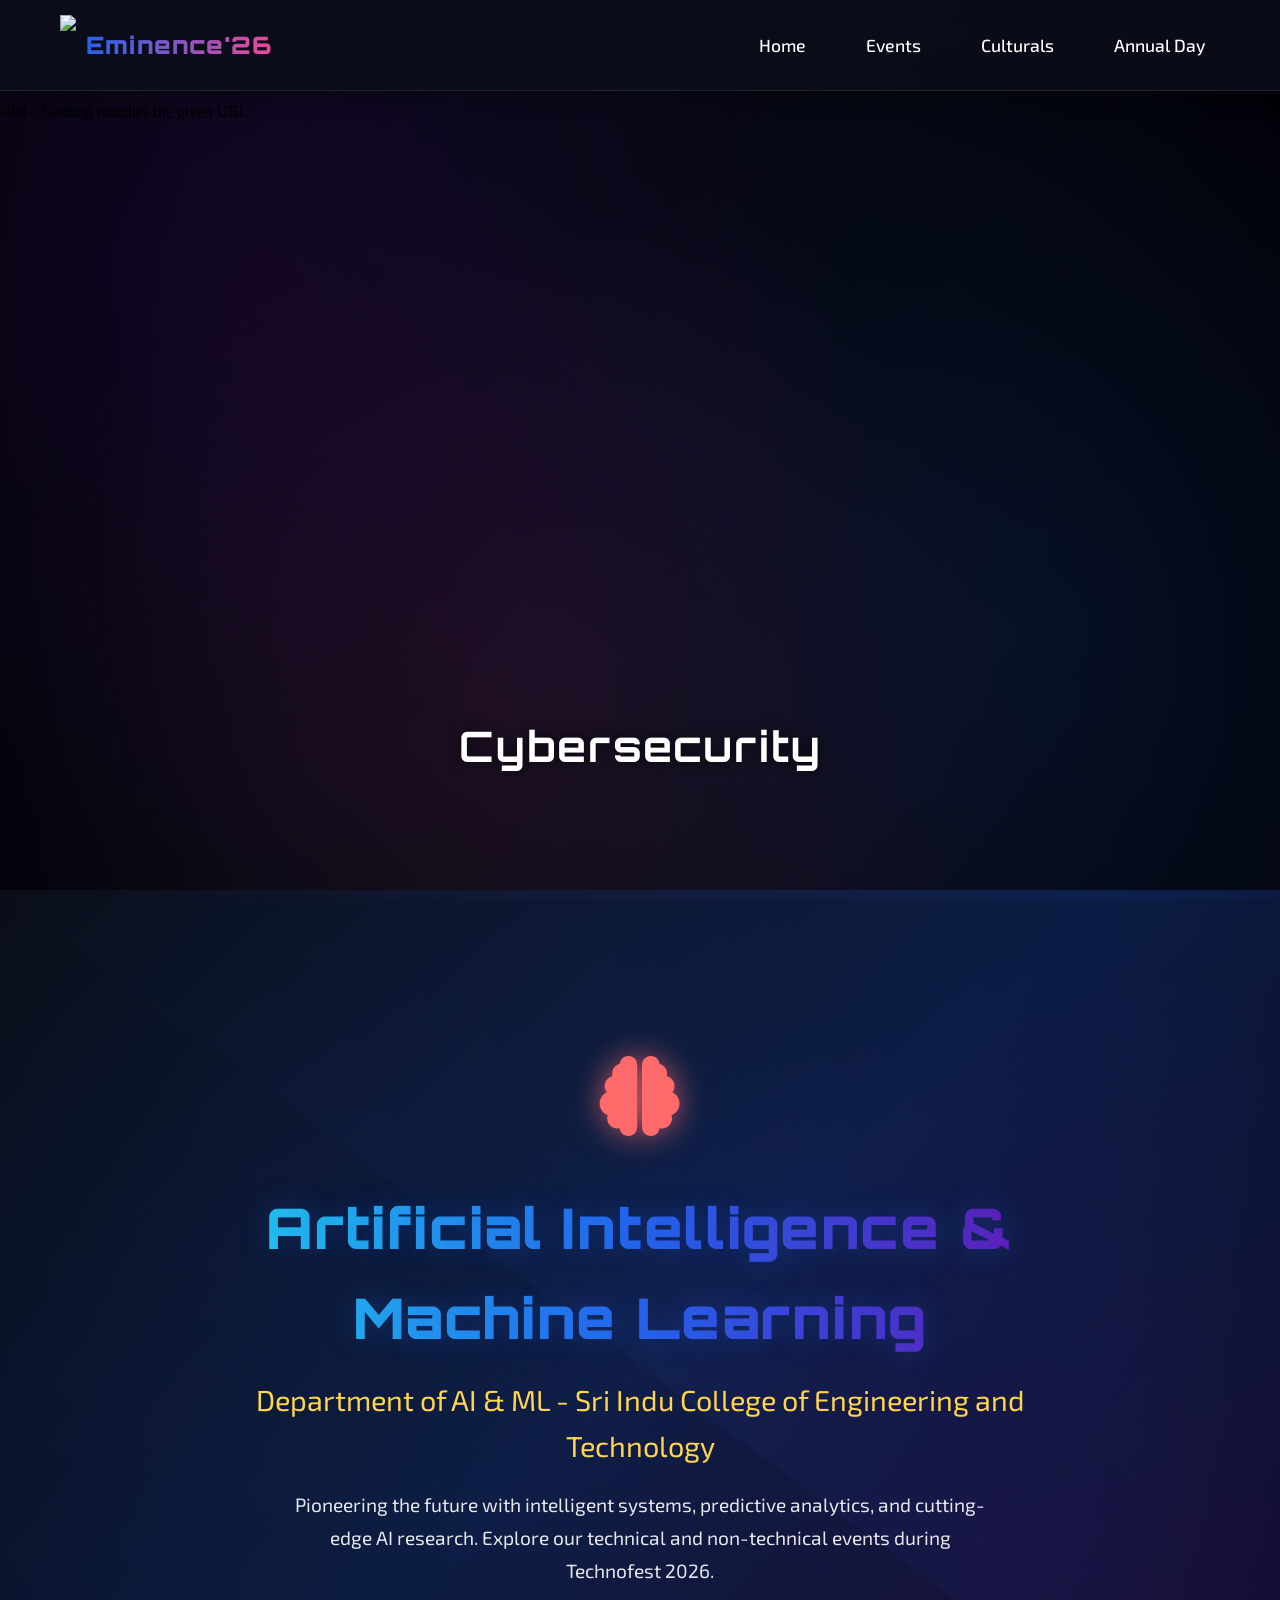
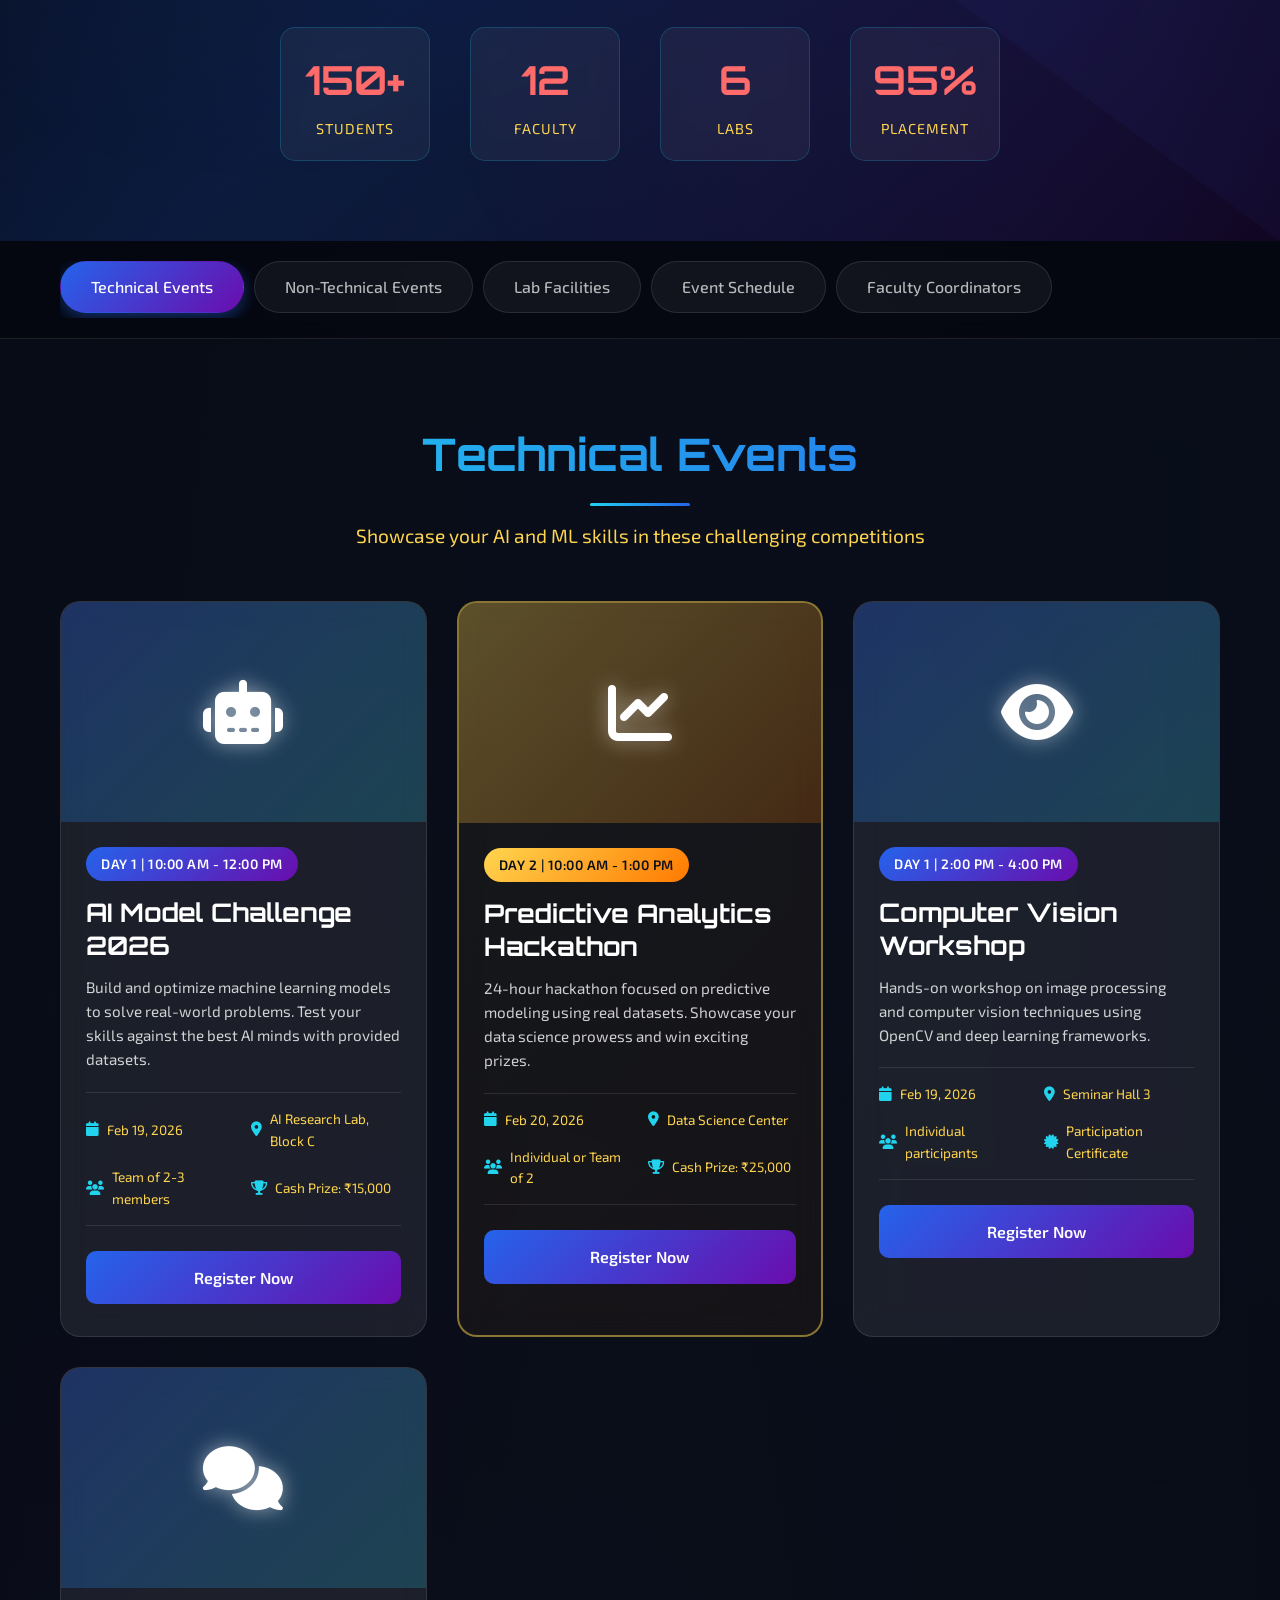
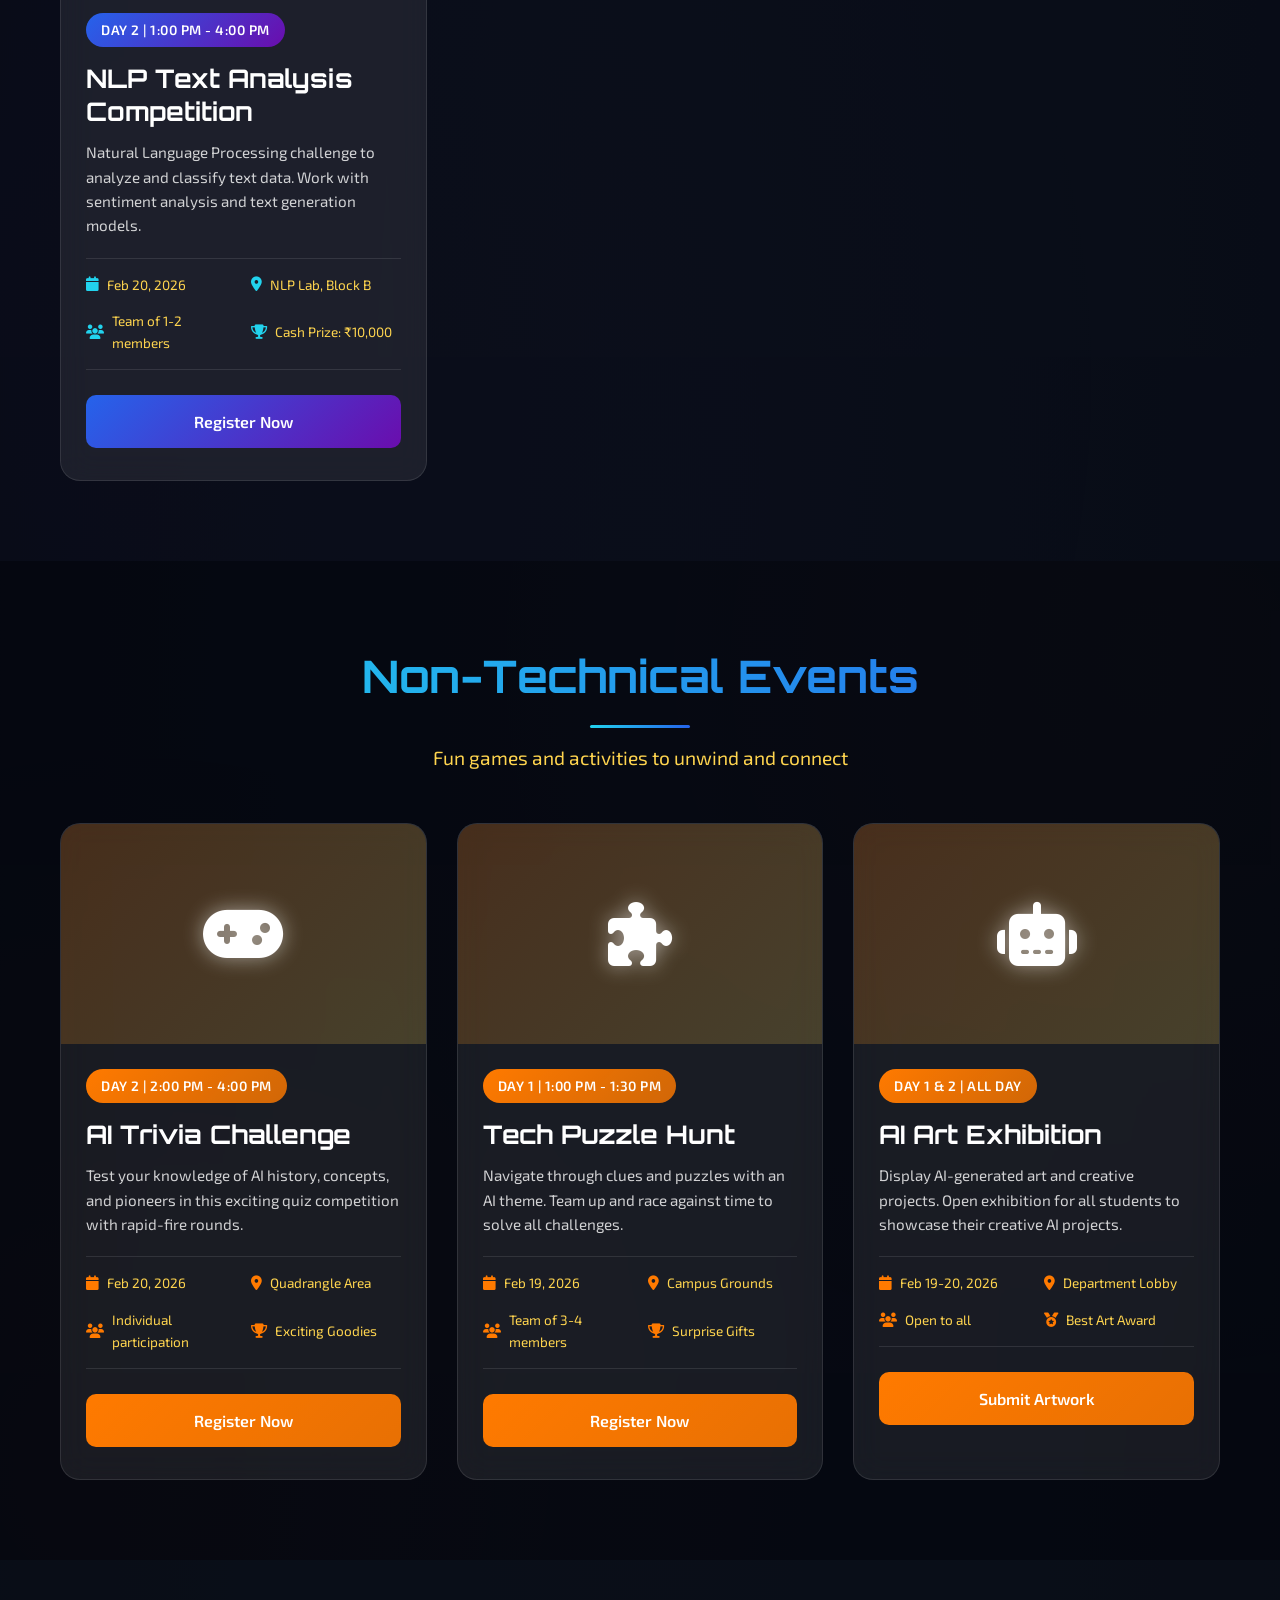
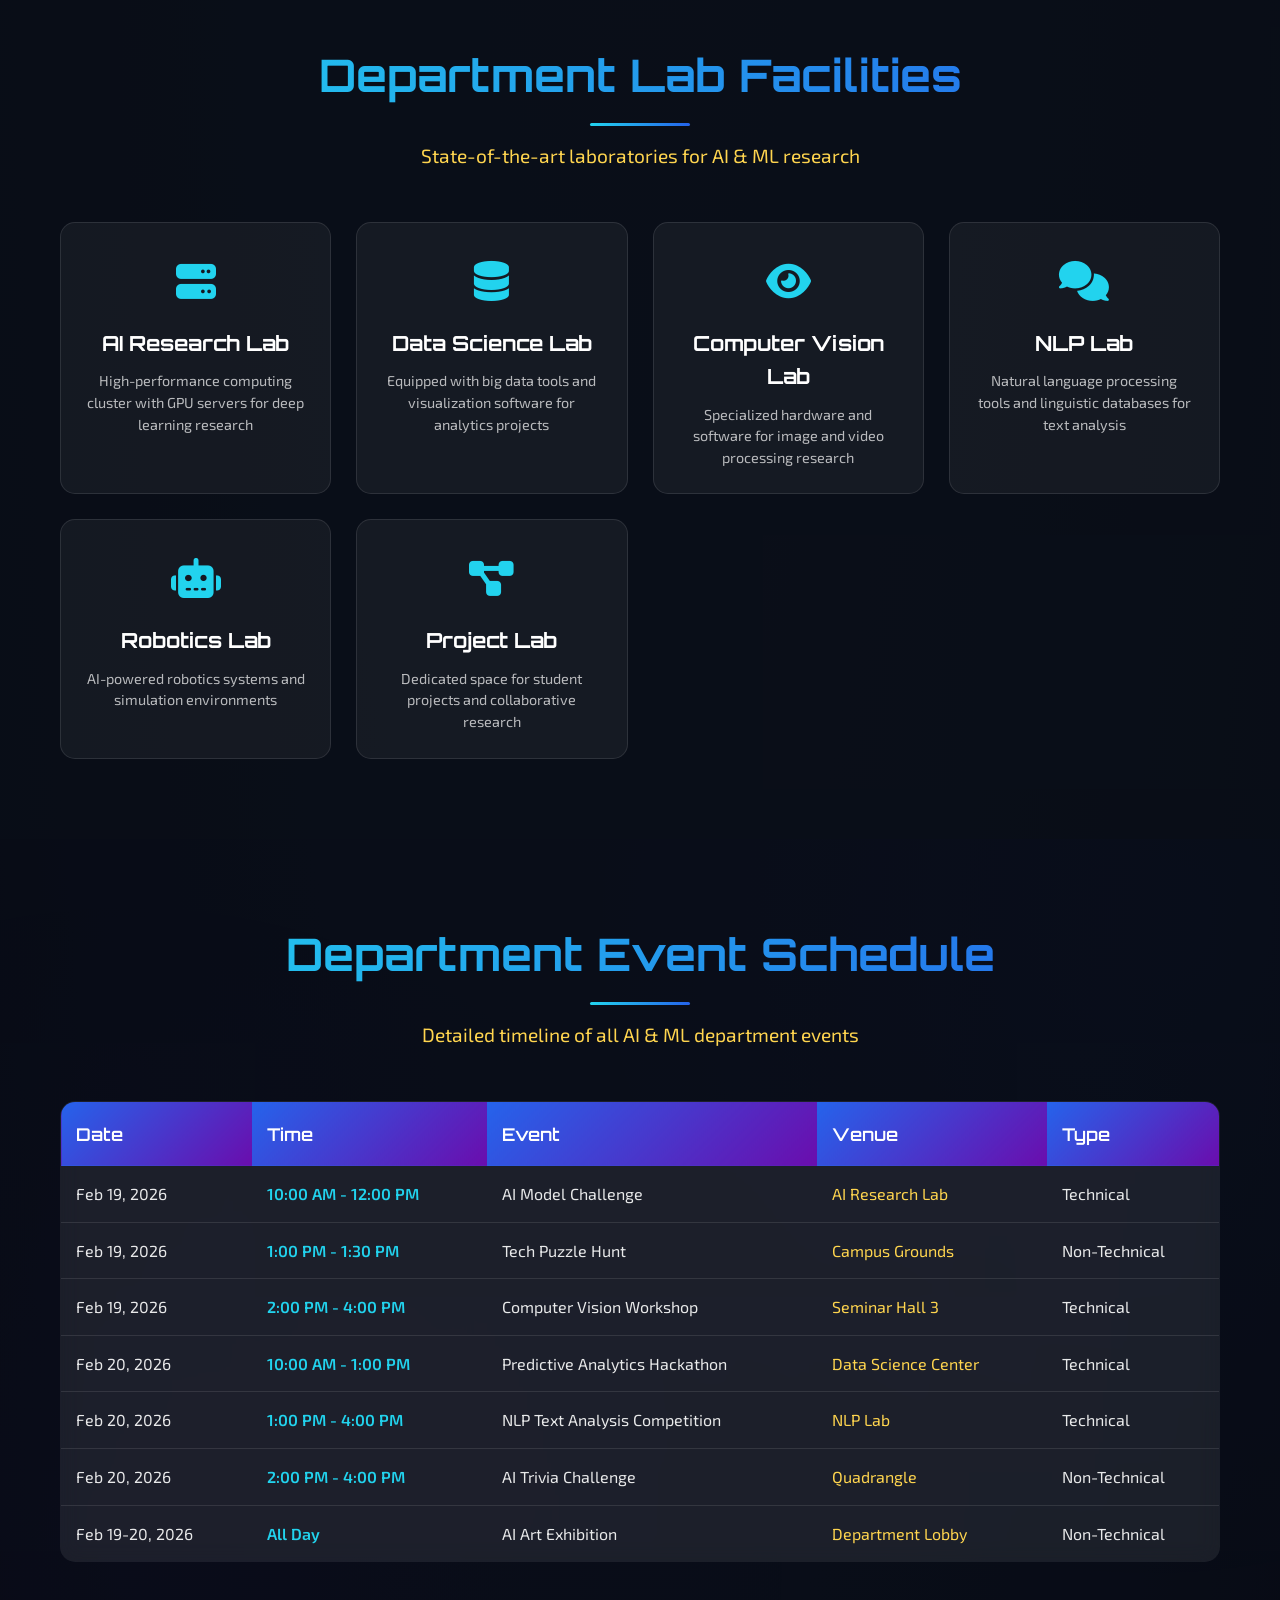
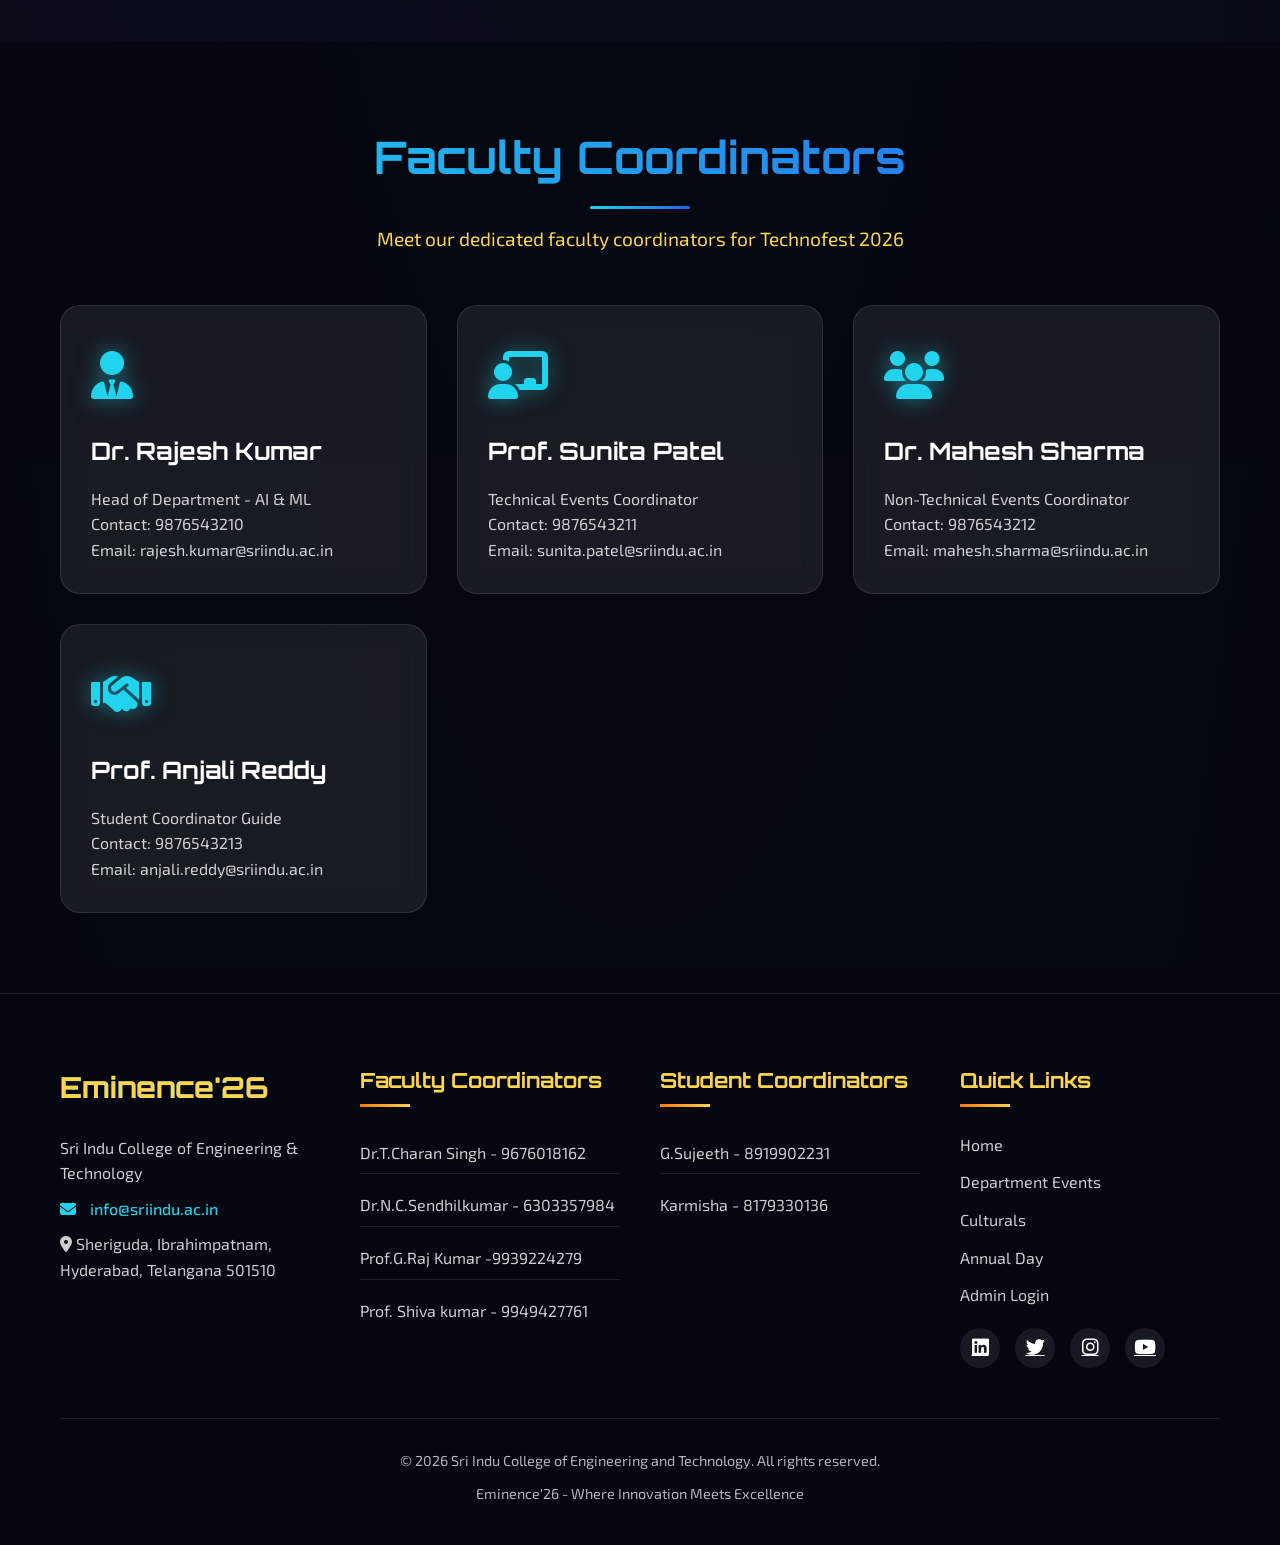
==== aiml.html @ a2dc5753 "Add files via upload" ====
<!DOCTYPE html>
<html lang="en" class="aiml">
<head>
    <meta charset="UTF-8">
    <meta name="viewport" content="width=device-width, initial-scale=1.0">
    <title>AI & ML Department - Sri Indu Technofest</title>
    <link rel="stylesheet" href="css/style.css">
    <link rel="stylesheet" href="css/mobile.css" media="screen and (max-width: 768px)">
     <link rel="stylesheet" href="css/department.css">
    <link href="https://fonts.googleapis.com/css2?family=Orbitron:wght@400;700;900&family=Exo+2:wght@300;400;600&family=Montserrat:wght@300;400;500&display=swap" rel="stylesheet">
    
    <link rel="stylesheet" href="https://cdnjs.cloudflare.com/ajax/libs/font-awesome/6.4.0/css/all.min.css">
      <style>
        /* HERO VIDEO SECTION */
        .hero-video {
            position: relative;
            height: 90vh;
            overflow: hidden;
        }

        .hero-video iframe {
            position: absolute;
            top: 50%;
            left: 50%;
            width: 177.77vh; /* 16:9 ratio */
            height: 100vh;
            transform: translate(-50%, -50%);
            pointer-events: none;
        }

        /* Bottom Cybersecurity Text */
        .hero-text-bottom {
            position: absolute;
            bottom: 30px;
            left: 50%;
            transform: translateX(-50%);
            color: white;
            font-family: 'Orbitron', sans-serif;
            font-size: 42px;
            font-weight: 700;
            letter-spacing: 2px;
            text-shadow: 0 0 15px rgba(0,0,0,0.8);
        }

        /* =========================
   MOBILE HERO VIDEO FIX
   ========================= */
@media screen and (max-width: 768px) {

    .hero-video {
        height: 65vh; /* shorter height for phones */
    }

    .hero-video iframe {
        width: 100vw;
        height: 56.25vw; /* 16:9 ratio */
        min-height: 100%;
        min-width: 177.77vh; /* ensures full coverage */
    }

    /* Bottom Cybersecurity Text */
    .hero-text-bottom {
        font-size: 24px;
        bottom: 20px;
        letter-spacing: 1px;
        text-align: center;
        width: 100%;
        padding: 0 10px;
    }
}

    </style>
</head>

<body>

<!-- NAVBAR -->
<nav class="navbar">
    <div class="nav-container">
        <div class="nav-logo">
            <img src="assets/EMINENCE_JPG.png" height="60">
            <span class="logo-text">Eminence'26</span>
        </div>

        <div class="nav-menu">
            <a href="index.html" class="nav-link">Home</a>
            <a href="index.html#departments" class="nav-link">Events</a>
            <a href="culturals.html" class="nav-link">Culturals</a>
            <a href="annualday.html" class="nav-link">Annual Day</a>
        </div>
    </div>
</nav>

<!-- 🔥 HERO VIDEO -->
<section class="hero-video">
    <iframe
        src="assets/(AIML) intro.mp4"
        frameborder="0"
        allow="autoplay; fullscreen"
        allowfullscreen>
    </iframe>

    <!-- Bottom Text -->
    <div class="hero-text-bottom">Cybersecurity</div>
</section>

    <!-- Department Header -->
    <section class="dept-header">
        <div class="container">
            <div class="dept-header-content">
                <div class="dept-header-icon">
                    <i class="fas fa-brain"></i>
                </div>
                <h1 class="dept-header-title">Artificial Intelligence & Machine Learning</h1>
                <h2 class="dept-header-subtitle">Department of AI & ML - Sri Indu College of Engineering and Technology</h2>
                <p class="dept-header-desc">Pioneering the future with intelligent systems, predictive analytics, and cutting-edge AI research. Explore our technical and non-technical events during Technofest 2026.</p>
                
                <div class="dept-stats">
                    <div class="dept-stat">
                        <div class="dept-stat-number">150+</div>
                        <div class="dept-stat-label">Students</div>
                    </div>
                    <div class="dept-stat">
                        <div class="dept-stat-number">12</div>
                        <div class="dept-stat-label">Faculty</div>
                    </div>
                    <div class="dept-stat">
                        <div class="dept-stat-number">6</div>
                        <div class="dept-stat-label">Labs</div>
                    </div>
                    <div class="dept-stat">
                        <div class="dept-stat-number">95%</div>
                        <div class="dept-stat-label">Placement</div>
                    </div>
                </div>
            </div>
        </div>
    </section>

    <!-- Department Navigation -->
    <section class="dept-nav">
        <div class="dept-nav-container">
            <div class="dept-tabs">
                <a href="#technical" class="dept-tab active">Technical Events</a>
                <a href="#non-technical" class="dept-tab">Non-Technical Events</a>
                <a href="#facilities" class="dept-tab">Lab Facilities</a>
                <a href="#schedule" class="dept-tab">Event Schedule</a>
                <a href="#faculty" class="dept-tab">Faculty Coordinators</a>
            </div>
        </div>
    </section>

    <!-- Technical Events -->
    <section id="technical" class="events-section">
        <div class="container">
            <h2 class="section-title">Technical Events</h2>
            <p class="section-subtitle">Showcase your AI and ML skills in these challenging competitions</p>
            
            <div class="events-grid">
                <!-- Event 1 -->
                <div class="event-card technical">
                    <div class="event-image">
                        <i class="fas fa-robot"></i>
                    </div>
                    <div class="event-content">
                        <div class="event-day">Day 1 | 10:00 AM - 12:00 PM</div>
                        <h3 class="event-title">AI Model Challenge 2026</h3>
                        <p class="event-desc">Build and optimize machine learning models to solve real-world problems. Test your skills against the best AI minds with provided datasets.</p>
                        <div class="event-details">
                            <p><i class="fas fa-calendar"></i> Feb 19, 2026</p>
                            <p><i class="fas fa-map-marker-alt"></i> AI Research Lab, Block C</p>
                            <p><i class="fas fa-users"></i> Team of 2-3 members</p>
                            <p><i class="fas fa-trophy"></i> Cash Prize: ₹15,000</p>
                        </div>
                        <a href="https://forms.google.com" target="_blank" class="event-register-btn">Register Now</a>
                    </div>
                </div>
                
                <!-- Event 2 -->
                <div class="event-card technical highlight">
                    <div class="event-image">
                        <i class="fas fa-chart-line"></i>
                    </div>
                    <div class="event-content">
                        <div class="event-day">Day 2 | 10:00 AM - 1:00 PM</div>
                        <h3 class="event-title">Predictive Analytics Hackathon</h3>
                        <p class="event-desc">24-hour hackathon focused on predictive modeling using real datasets. Showcase your data science prowess and win exciting prizes.</p>
                        <div class="event-details">
                            <p><i class="fas fa-calendar"></i> Feb 20, 2026</p>
                            <p><i class="fas fa-map-marker-alt"></i> Data Science Center</p>
                            <p><i class="fas fa-users"></i> Individual or Team of 2</p>
                            <p><i class="fas fa-trophy"></i> Cash Prize: ₹25,000</p>
                        </div>
                        <a href="https://forms.google.com" target="_blank" class="event-register-btn">Register Now</a>
                    </div>
                </div>
                
                <!-- Event 3 -->
                <div class="event-card technical">
                    <div class="event-image">
                        <i class="fas fa-eye"></i>
                    </div>
                    <div class="event-content">
                        <div class="event-day">Day 1 | 2:00 PM - 4:00 PM</div>
                        <h3 class="event-title">Computer Vision Workshop</h3>
                        <p class="event-desc">Hands-on workshop on image processing and computer vision techniques using OpenCV and deep learning frameworks.</p>
                        <div class="event-details">
                            <p><i class="fas fa-calendar"></i> Feb 19, 2026</p>
                            <p><i class="fas fa-map-marker-alt"></i> Seminar Hall 3</p>
                            <p><i class="fas fa-users"></i> Individual participants</p>
                            <p><i class="fas fa-certificate"></i> Participation Certificate</p>
                        </div>
                        <a href="https://forms.google.com" target="_blank" class="event-register-btn">Register Now</a>
                    </div>
                </div>
                
                <!-- Event 4 -->
                <div class="event-card technical">
                    <div class="event-image">
                        <i class="fas fa-comments"></i>
                    </div>
                    <div class="event-content">
                        <div class="event-day">Day 2 | 1:00 PM - 4:00 PM</div>
                        <h3 class="event-title">NLP Text Analysis Competition</h3>
                        <p class="event-desc">Natural Language Processing challenge to analyze and classify text data. Work with sentiment analysis and text generation models.</p>
                        <div class="event-details">
                            <p><i class="fas fa-calendar"></i> Feb 20, 2026</p>
                            <p><i class="fas fa-map-marker-alt"></i> NLP Lab, Block B</p>
                            <p><i class="fas fa-users"></i> Team of 1-2 members</p>
                            <p><i class="fas fa-trophy"></i> Cash Prize: ₹10,000</p>
                        </div>
                        <a href="https://forms.google.com" target="_blank" class="event-register-btn">Register Now</a>
                    </div>
                </div>
            </div>
        </div>
    </section>

    <!-- Non-Technical Events -->
    <section id="non-technical" class="events-section non-tech">
        <div class="container">
            <h2 class="section-title">Non-Technical Events</h2>
            <p class="section-subtitle">Fun games and activities to unwind and connect</p>
            
            <div class="events-grid">
                <!-- Event 1 -->
                <div class="event-card non-tech">
                    <div class="event-image">
                        <i class="fas fa-gamepad"></i>
                    </div>
                    <div class="event-content">
                        <div class="event-day">Day 2 | 2:00 PM - 4:00 PM</div>
                        <h3 class="event-title">AI Trivia Challenge</h3>
                        <p class="event-desc">Test your knowledge of AI history, concepts, and pioneers in this exciting quiz competition with rapid-fire rounds.</p>
                        <div class="event-details">
                            <p><i class="fas fa-calendar"></i> Feb 20, 2026</p>
                            <p><i class="fas fa-map-marker-alt"></i> Quadrangle Area</p>
                            <p><i class="fas fa-users"></i> Individual participation</p>
                            <p><i class="fas fa-trophy"></i> Exciting Goodies</p>
                        </div>
                        <a href="https://forms.google.com" target="_blank" class="event-register-btn">Register Now</a>
                    </div>
                </div>
                
                <!-- Event 2 -->
                <div class="event-card non-tech">
                    <div class="event-image">
                        <i class="fas fa-puzzle-piece"></i>
                    </div>
                    <div class="event-content">
                        <div class="event-day">Day 1 | 1:00 PM - 1:30 PM</div>
                        <h3 class="event-title">Tech Puzzle Hunt</h3>
                        <p class="event-desc">Navigate through clues and puzzles with an AI theme. Team up and race against time to solve all challenges.</p>
                        <div class="event-details">
                            <p><i class="fas fa-calendar"></i> Feb 19, 2026</p>
                            <p><i class="fas fa-map-marker-alt"></i> Campus Grounds</p>
                            <p><i class="fas fa-users"></i> Team of 3-4 members</p>
                            <p><i class="fas fa-trophy"></i> Surprise Gifts</p>
                        </div>
                        <a href="https://forms.google.com" target="_blank" class="event-register-btn">Register Now</a>
                    </div>
                </div>
                
                <!-- Event 3 -->
                <div class="event-card non-tech">
                    <div class="event-image">
                        <i class="fas fa-robot"></i>
                    </div>
                    <div class="event-content">
                        <div class="event-day">Day 1 & 2 | All Day</div>
                        <h3 class="event-title">AI Art Exhibition</h3>
                        <p class="event-desc">Display AI-generated art and creative projects. Open exhibition for all students to showcase their creative AI projects.</p>
                        <div class="event-details">
                            <p><i class="fas fa-calendar"></i> Feb 19-20, 2026</p>
                            <p><i class="fas fa-map-marker-alt"></i> Department Lobby</p>
                            <p><i class="fas fa-users"></i> Open to all</p>
                            <p><i class="fas fa-medal"></i> Best Art Award</p>
                        </div>
                        <a href="https://forms.google.com" target="_blank" class="event-register-btn">Submit Artwork</a>
                    </div>
                </div>
            </div>
        </div>
    </section>

    <!-- Lab Facilities -->
    <section id="facilities" class="lab-facilities">
        <div class="container">
            <h2 class="section-title">Department Lab Facilities</h2>
            <p class="section-subtitle">State-of-the-art laboratories for AI & ML research</p>
            
            <div class="lab-grid">
                <div class="lab-card">
                    <div class="lab-icon">
                        <i class="fas fa-server"></i>
                    </div>
                    <h3 class="lab-name">AI Research Lab</h3>
                    <p class="lab-desc">High-performance computing cluster with GPU servers for deep learning research</p>
                </div>
                
                <div class="lab-card">
                    <div class="lab-icon">
                        <i class="fas fa-database"></i>
                    </div>
                    <h3 class="lab-name">Data Science Lab</h3>
                    <p class="lab-desc">Equipped with big data tools and visualization software for analytics projects</p>
                </div>
                
                <div class="lab-card">
                    <div class="lab-icon">
                        <i class="fas fa-eye"></i>
                    </div>
                    <h3 class="lab-name">Computer Vision Lab</h3>
                    <p class="lab-desc">Specialized hardware and software for image and video processing research</p>
                </div>
                
                <div class="lab-card">
                    <div class="lab-icon">
                        <i class="fas fa-comments"></i>
                    </div>
                    <h3 class="lab-name">NLP Lab</h3>
                    <p class="lab-desc">Natural language processing tools and linguistic databases for text analysis</p>
                </div>
                
                <div class="lab-card">
                    <div class="lab-icon">
                        <i class="fas fa-robot"></i>
                    </div>
                    <h3 class="lab-name">Robotics Lab</h3>
                    <p class="lab-desc">AI-powered robotics systems and simulation environments</p>
                </div>
                
                <div class="lab-card">
                    <div class="lab-icon">
                        <i class="fas fa-project-diagram"></i>
                    </div>
                    <h3 class="lab-name">Project Lab</h3>
                    <p class="lab-desc">Dedicated space for student projects and collaborative research</p>
                </div>
            </div>
        </div>
    </section>

    <!-- Event Schedule -->
    <section id="schedule" class="events-section">
        <div class="container">
            <h2 class="section-title">Department Event Schedule</h2>
            <p class="section-subtitle">Detailed timeline of all AI & ML department events</p>
            
            <div class="table-container">
                <table class="schedule-table">
                    <thead>
                        <tr>
                            <th>Date</th>
                            <th>Time</th>
                            <th>Event</th>
                            <th>Venue</th>
                            <th>Type</th>
                        </tr>
                    </thead>
                    <tbody>
                        <tr>
                            <td>Feb 19, 2026</td>
                            <td class="time">10:00 AM - 12:00 PM</td>
                            <td>AI Model Challenge</td>
                            <td class="venue">AI Research Lab</td>
                            <td>Technical</td>
                        </tr>
                        <tr>
                            <td>Feb 19, 2026</td>
                            <td class="time">1:00 PM - 1:30 PM</td>
                            <td>Tech Puzzle Hunt</td>
                            <td class="venue">Campus Grounds</td>
                            <td>Non-Technical</td>
                        </tr>
                        <tr>
                            <td>Feb 19, 2026</td>
                            <td class="time">2:00 PM - 4:00 PM</td>
                            <td>Computer Vision Workshop</td>
                            <td class="venue">Seminar Hall 3</td>
                            <td>Technical</td>
                        </tr>
                        <tr>
                            <td>Feb 20, 2026</td>
                            <td class="time">10:00 AM - 1:00 PM</td>
                            <td>Predictive Analytics Hackathon</td>
                            <td class="venue">Data Science Center</td>
                            <td>Technical</td>
                        </tr>
                        <tr>
                            <td>Feb 20, 2026</td>
                            <td class="time">1:00 PM - 4:00 PM</td>
                            <td>NLP Text Analysis Competition</td>
                            <td class="venue">NLP Lab</td>
                            <td>Technical</td>
                        </tr>
                        <tr>
                            <td>Feb 20, 2026</td>
                            <td class="time">2:00 PM - 4:00 PM</td>
                            <td>AI Trivia Challenge</td>
                            <td class="venue">Quadrangle</td>
                            <td>Non-Technical</td>
                        </tr>
                        <tr>
                            <td>Feb 19-20, 2026</td>
                            <td class="time">All Day</td>
                            <td>AI Art Exhibition</td>
                            <td class="venue">Department Lobby</td>
                            <td>Non-Technical</td>
                        </tr>
                    </tbody>
                </table>
            </div>
        </div>
    </section>

    <!-- Faculty Coordinators -->
    <section id="faculty" class="dept-features">
        <div class="container">
            <h2 class="section-title">Faculty Coordinators</h2>
            <p class="section-subtitle">Meet our dedicated faculty coordinators for Technofest 2026</p>
            
            <div class="features-grid">
                <div class="feature-card">
                    <div class="feature-icon">
                        <i class="fas fa-user-tie"></i>
                    </div>
                    <h3 class="feature-title">Dr. Rajesh Kumar</h3>
                    <p class="feature-desc">Head of Department - AI & ML<br>Contact: 9876543210<br>Email: rajesh.kumar@sriindu.ac.in</p>
                </div>
                
                <div class="feature-card">
                    <div class="feature-icon">
                        <i class="fas fa-chalkboard-teacher"></i>
                    </div>
                    <h3 class="feature-title">Prof. Sunita Patel</h3>
                    <p class="feature-desc">Technical Events Coordinator<br>Contact: 9876543211<br>Email: sunita.patel@sriindu.ac.in</p>
                </div>
                
                <div class="feature-card">
                    <div class="feature-icon">
                        <i class="fas fa-users"></i>
                    </div>
                    <h3 class="feature-title">Dr. Mahesh Sharma</h3>
                    <p class="feature-desc">Non-Technical Events Coordinator<br>Contact: 9876543212<br>Email: mahesh.sharma@sriindu.ac.in</p>
                </div>
                
                <div class="feature-card">
                    <div class="feature-icon">
                        <i class="fas fa-handshake"></i>
                    </div>
                    <h3 class="feature-title">Prof. Anjali Reddy</h3>
                    <p class="feature-desc">Student Coordinator Guide<br>Contact: 9876543213<br>Email: anjali.reddy@sriindu.ac.in</p>
                </div>
            </div>
        </div>
    </section>

    <!-- Footer -->
    <footer class="footer">
        <div class="container">
            <div class="footer-content">
                <div class="footer-col">
                    <h3 class="footer-title">Eminence'26</h3>
                    <p>Sri Indu College of Engineering & Technology</p>
                    <p class="footer-email"><i class="fas fa-envelope"></i> info@sriindu.ac.in</p>
                    <p><i class="fas fa-map-marker-alt"></i> Sheriguda, Ibrahimpatnam, Hyderabad, Telangana 501510</p>
                </div>
                
                <div class="footer-col">
                    <h4 class="footer-subtitle">Faculty Coordinators</h4>
                    <ul class="coordinator-list">
                        <li>Dr.T.Charan Singh - 9676018162</li>
                        <li>Dr.N.C.Sendhilkumar - 6303357984</li>
                        <li>Prof.G.Raj Kumar -9939224279 </li>
                        <li>Prof. Shiva kumar - 9949427761</li>
                    </ul>
                </div>
                
                <div class="footer-col">
                    <h4 class="footer-subtitle">Student Coordinators</h4>
                    <ul class="coordinator-list">
                        <li>G.Sujeeth - 8919902231</li>
                        <li>Karmisha - 8179330136</li>
                    </ul>
                </div>
                
                <div class="footer-col">
                    <h4 class="footer-subtitle">Quick Links</h4>
                    <ul class="footer-links">
                        <li><a href="index.html">Home</a></li>
                        <li><a href="#departments">Department Events</a></li>
                        <li><a href="culturals.html">Culturals</a></li>
                        <li><a href="annualday.html">Annual Day</a></li>
                        <li><a href="admin-login.html">Admin Login</a></li>
                    </ul>
                    
                    <div class="social-icons">
                        <a href="https://www.linkedin.com/company/sri-indu-institutions/?viewAsMember=true"><i class="fab fa-linkedin"></i></a>
                        <a href="#"><i class="fab fa-twitter"></i></a>
                        <a href="https://www.instagram.com/eminence.2k26?igsh=MW1rbGNrcDA5bW05eQ%3D%3D&utm_source=qr"><i class="fab fa-instagram"></i></a>
                        <a href="https://youtube.com/@sriinduinstitutions?si=jQshjGACWVUh2b1R"><i class="fab fa-youtube"></i></a>
                    </div>
                </div>
            </div>
            
            <div class="footer-bottom">
                <p>&copy; 2026 Sri Indu College of Engineering and Technology. All rights reserved.</p>
                <p>Eminence'26 - Where Innovation Meets Excellence</p>
            </div>
        </div>
    </footer>

    <script>
        // Mobile navigation toggle
        document.addEventListener('DOMContentLoaded', function() {
            const hamburger = document.querySelector('.nav-hamburger');
            const navMenu = document.querySelector('.nav-menu');
            
            hamburger.addEventListener('click', function() {
                hamburger.classList.toggle('active');
                navMenu.classList.toggle('active');
            });
            
            // Close menu when clicking on a link
            const navLinks = document.querySelectorAll('.nav-link');
            navLinks.forEach(link => {
                link.addEventListener('click', () => {
                    hamburger.classList.remove('active');
                    navMenu.classList.remove('active');
                });
            });
            
            // Tab navigation for department pages
            const tabs = document.querySelectorAll('.dept-tab');
            const sections = document.querySelectorAll('section[id]');
            
            tabs.forEach(tab => {
                tab.addEventListener('click', function(e) {
                    e.preventDefault();
                    
                    // Remove active class from all tabs
                    tabs.forEach(t => t.classList.remove('active'));
                    
                    // Add active class to clicked tab
                    this.classList.add('active');
                    
                    // Scroll to section
                    const targetId = this.getAttribute('href');
                    const targetSection = document.querySelector(targetId);
                    
                    if (targetSection) {
                        window.scrollTo({
                            top: targetSection.offsetTop - 100,
                            behavior: 'smooth'
                        });
                    }
                });
            });
            
            // Highlight active tab on scroll
            window.addEventListener('scroll', function() {
                let current = '';
                
                sections.forEach(section => {
                    const sectionTop = section.offsetTop;
                    const sectionHeight = section.clientHeight;
                    
                    if (pageYOffset >= (sectionTop - 150)) {
                        current = section.getAttribute('id');
                    }
                });
                
                tabs.forEach(tab => {
                    tab.classList.remove('active');
                    if (tab.getAttribute('href') === `#${current}`) {
                        tab.classList.add('active');
                    }
                });
            });
        });
    </script>
    <!-- Firebase SDK -->
<script src="https://www.gstatic.com/firebasejs/9.0.0/firebase-app-compat.js"></script>
<script src="https://www.gstatic.com/firebasejs/9.0.0/firebase-auth-compat.js"></script>
<script src="https://www.gstatic.com/firebasejs/9.0.0/firebase-database-compat.js"></script>

<!-- Project JS Files -->
<script src="js/firebase-config.js"></script>
<script src="js/auth.js"></script>
<script src="js/role-check.js"></script>
<script src="js/events.js"></script>
<script src="js/admin.js"></script>
<script src="js/logout.js"></script>
</body>
</html>
---- css/style.css ----
/* style.css - Desktop Styles */
/* Futuristic Technofest Website - Main Stylesheet */

/* CSS Reset and Base Styles */
* {
    margin: 0;
    padding: 0;
    box-sizing: border-box;
}

:root {
    --deep-purple: #6a0dad;
    --electric-blue: #2563eb;
    --neon-pink: #ec4899;
    --cyan: #22d3ee;
    --dark-bg: #0b0f1a;
    --accent-orange: #ff7a00;
    --soft-yellow: #ffd54f;
    --white: #ffffff;
    --glass-bg: rgba(255, 255, 255, 0.08);
    --glass-border: rgba(255, 255, 255, 0.1);
}

body {
    font-family: 'Exo 2', 'Montserrat', sans-serif;
    background-color: var(--dark-bg);
    color: var(--white);
    line-height: 1.6;
    overflow-x: hidden;
    background: radial-gradient(ellipse at center, #0b0f1a 0%, #050811 70%, #020308 100%);
    min-height: 100vh;
}

.container {
    max-width: 1200px;
    margin: 0 auto;
    padding: 0 20px;
}

/* Futuristic Animated Background */
body::before {
    content: '';
    position: fixed;
    top: 0;
    left: 0;
    width: 100%;
    height: 100%;
    background: 
        radial-gradient(circle at 20% 30%, rgba(106, 13, 173, 0.15) 0%, transparent 50%),
        radial-gradient(circle at 80% 70%, rgba(37, 99, 235, 0.1) 0%, transparent 50%),
        radial-gradient(circle at 40% 80%, rgba(236, 72, 153, 0.1) 0%, transparent 50%);
    z-index: -2;
    animation: pulseBackground 20s infinite alternate;
}

@keyframes pulseBackground {
    0% {
        background: 
            radial-gradient(circle at 20% 30%, rgba(106, 13, 173, 0.15) 0%, transparent 50%),
            radial-gradient(circle at 80% 70%, rgba(37, 99, 235, 0.1) 0%, transparent 50%),
            radial-gradient(circle at 40% 80%, rgba(236, 72, 153, 0.1) 0%, transparent 50%);
    }
    100% {
        background: 
            radial-gradient(circle at 30% 20%, rgba(106, 13, 173, 0.2) 0%, transparent 50%),
            radial-gradient(circle at 70% 80%, rgba(37, 99, 235, 0.15) 0%, transparent 50%),
            radial-gradient(circle at 60% 40%, rgba(236, 72, 153, 0.15) 0%, transparent 50%);
    }
}

/* Glassmorphism Navbar */
.navbar {
    position: fixed;
    top: 0;
    width: 100%;
    background: rgba(11, 15, 26, 0.85);
    backdrop-filter: blur(15px);
    -webkit-backdrop-filter: blur(15px);
    border-bottom: 1px solid var(--glass-border);
    z-index: 1000;
    padding: 15px 0;
    box-shadow: 0 5px 20px rgba(0, 0, 0, 0.3);
}

.nav-container {
    max-width: 1200px;
    margin: 0 auto;
    padding: 0 20px;
    display: flex;
    justify-content: space-between;
    align-items: center;
}

.nav-logo {
    display: flex;
    align-items: center;
    gap: 10px;
}

.logo-icon {
    width: 40px;
    height: 40px;
    filter: drop-shadow(0 0 5px var(--electric-blue));
    animation: glowPulse 3s infinite alternate;
}

@keyframes glowPulse {
    0% {
        filter: drop-shadow(0 0 5px var(--electric-blue));
    }
    100% {
        filter: drop-shadow(0 0 10px var(--neon-pink)) drop-shadow(0 0 20px var(--electric-blue));
    }
}

.logo-text {
    font-family: 'Orbitron', sans-serif;
    font-weight: 900;
    font-size: 1.5rem;
    background: linear-gradient(to right, var(--electric-blue), var(--neon-pink));
    -webkit-background-clip: text;
    background-clip: text;
    color: transparent;
    letter-spacing: 1px;
}

.nav-menu {
    display: flex;
    gap: 30px;
}

.nav-link {
    color: var(--white);
    text-decoration: none;
    font-weight: 500;
    font-size: 1.1rem;
    padding: 8px 15px;
    border-radius: 20px;
    transition: all 0.3s ease;
    position: relative;
}

.nav-link:hover {
    color: var(--cyan);
    background: var(--glass-bg);
}

.nav-link.active {
    background: linear-gradient(135deg, var(--electric-blue), var(--deep-purple));
    color: white;
    box-shadow: 0 5px 15px rgba(37, 99, 235, 0.4);
}

.nav-hamburger {
    display: none;
    flex-direction: column;
    cursor: pointer;
    gap: 5px;
}

.nav-hamburger span {
    width: 25px;
    height: 3px;
    background: var(--white);
    border-radius: 2px;
    transition: all 0.3s ease;
}

/* Hero Section */
.hero {
    height: 100vh;
    display: flex;
    flex-direction: column;
    justify-content: center;
    align-items: center;
    text-align: center;
    padding-top: 80px;
    position: relative;
    overflow: hidden;
}

.hero-background {
    position: absolute;
    top: 0;
    left: 0;
    width: 100%;
    height: 100%;
    background: 
        radial-gradient(circle at 30% 30%, rgba(106, 13, 173, 0.2) 0%, transparent 50%),
        radial-gradient(circle at 70% 70%, rgba(37, 99, 235, 0.15) 0%, transparent 50%);
    z-index: -1;
    animation: float 20s infinite ease-in-out;
}

@keyframes float {
    0%, 100% {
        transform: translate(0, 0);
    }
    50% {
        transform: translate(20px, 20px);
    }
}

.college-logo {
    font-size: 4rem;
    color: var(--soft-yellow);
    margin-bottom: 20px;
    animation: spin 20s linear infinite;
}

@keyframes spin {
    0% {
        transform: rotate(0deg);
    }
    100% {
        transform: rotate(360deg);
    }
}

.hero-title {
    font-family: 'Orbitron', sans-serif;
    font-size: 5rem;
    font-weight: 900;
    margin-bottom: 10px;
    background: linear-gradient(to right, var(--electric-blue), var(--neon-pink), var(--cyan));
    -webkit-background-clip: text;
    background-clip: text;
    color: transparent;
    letter-spacing: 2px;
    text-shadow: 0 0 30px rgba(37, 99, 235, 0.5);
    animation: titleGlow 3s infinite alternate;
}

@keyframes titleGlow {
    0% {
        text-shadow: 0 0 30px rgba(37, 99, 235, 0.5);
    }
    100% {
        text-shadow: 0 0 40px rgba(236, 72, 153, 0.7), 0 0 60px rgba(37, 99, 235, 0.5);
    }
}

.hero-subtitle {
    font-size: 1.8rem;
    font-weight: 400;
    margin-bottom: 10px;
    color: var(--soft-yellow);
}

.hero-tagline {
    font-size: 1.3rem;
    color: var(--cyan);
    margin-bottom: 40px;
    max-width: 600px;
    padding: 0 20px;
}

.explore-btn {
    display: inline-block;
    padding: 15px 40px;
    background: linear-gradient(135deg, var(--electric-blue), var(--deep-purple));
    color: white;
    text-decoration: none;
    font-weight: 600;
    font-size: 1.2rem;
    border-radius: 30px;
    box-shadow: 0 10px 20px rgba(37, 99, 235, 0.3);
    transition: all 0.3s ease;
    position: relative;
    overflow: hidden;
    z-index: 1;
}

.explore-btn::before {
    content: '';
    position: absolute;
    top: 0;
    left: -100%;
    width: 100%;
    height: 100%;
    background: linear-gradient(135deg, var(--neon-pink), var(--accent-orange));
    transition: left 0.5s ease;
    z-index: -1;
}

.explore-btn:hover::before {
    left: 0;
}

.explore-btn:hover {
    transform: translateY(-5px);
    box-shadow: 0 15px 30px rgba(236, 72, 153, 0.4);
}

.scroll-indicator {
    position: absolute;
    bottom: 30px;
    left: 50%;
    transform: translateX(-50%);
    color: var(--cyan);
    font-size: 1.5rem;
    animation: bounce 2s infinite;
}

@keyframes bounce {
    0%, 20%, 50%, 80%, 100% {
        transform: translateY(0) translateX(-50%);
    }
    40% {
        transform: translateY(-20px) translateX(-50%);
    }
    60% {
        transform: translateY(-10px) translateX(-50%);
    }
}

/* Section Common Styles */
.section-title {
    font-family: 'Orbitron', sans-serif;
    font-size: 2.8rem;
    text-align: center;
    margin-bottom: 15px;
    background: linear-gradient(to right, var(--cyan), var(--electric-blue));
    -webkit-background-clip: text;
    background-clip: text;
    color: transparent;
    position: relative;
    padding-bottom: 15px;
}

.section-title::after {
    content: '';
    position: absolute;
    bottom: 0;
    left: 50%;
    transform: translateX(-50%);
    width: 100px;
    height: 3px;
    background: linear-gradient(to right, var(--cyan), var(--electric-blue));
    border-radius: 2px;
}

.section-subtitle {
    text-align: center;
    font-size: 1.2rem;
    color: var(--soft-yellow);
    margin-bottom: 50px;
    max-width: 800px;
    margin-left: auto;
    margin-right: auto;
}

/* About College Section */
.about-section {
    padding: 100px 0;
    background: rgba(5, 8, 17, 0.7);
    position: relative;
}

.about-section::before {
    content: '';
    position: absolute;
    top: 0;
    left: 0;
    width: 100%;
    height: 100%;
    background: url('data:image/svg+xml,<svg xmlns="http://www.w3.org/2000/svg" viewBox="0 0 100 100" preserveAspectRatio="none"><path d="M0,0 L100,0 L100,100 Z" fill="%230b0f1a" opacity="0.1"/></svg>');
    background-size: cover;
    z-index: -1;
}

.about-content {
    display: flex;
    gap: 50px;
    align-items: center;
}

.about-image {
    flex: 1;
}

.image-placeholder {
    width: 100%;
    height: 400px;
    background: linear-gradient(135deg, rgba(106, 13, 173, 0.2), rgba(37, 99, 235, 0.2));
    border-radius: 20px;
    display: flex;
    justify-content: center;
    align-items: center;
    font-size: 8rem;
    color: var(--cyan);
    box-shadow: 0 15px 35px rgba(0, 0, 0, 0.2);
    border: 1px solid var(--glass-border);
}

.about-text {
    flex: 1;
}

.about-text p {
    margin-bottom: 20px;
    font-size: 1.1rem;
    line-height: 1.8;
    color: rgba(255, 255, 255, 0.9);
}

.stats {
    display: flex;
    justify-content: space-between;
    margin-top: 40px;
    flex-wrap: wrap;
    gap: 20px;
}

.stat-item {
    text-align: center;
    background: var(--glass-bg);
    padding: 20px 15px;
    border-radius: 15px;
    border: 1px solid var(--glass-border);
    backdrop-filter: blur(10px);
    flex: 1;
    min-width: 150px;
    transition: transform 0.3s ease;
}

.stat-item:hover {
    transform: translateY(-10px);
    border-color: var(--cyan);
}

.stat-item h3 {
    font-size: 2.5rem;
    color: var(--accent-orange);
    margin-bottom: 5px;
    font-family: 'Orbitron', sans-serif;
}

.stat-item p {
    font-size: 0.9rem;
    margin: 0;
    color: var(--soft-yellow);
}

/* Departments Section */
.departments-section {
    padding: 100px 0;
    position: relative;
}

.departments-section::before {
    content: '';
    position: absolute;
    top: 0;
    left: 0;
    width: 100%;
    height: 100%;
    background: radial-gradient(ellipse at center, rgba(37, 99, 235, 0.05) 0%, transparent 70%);
    z-index: -1;
}

.departments-grid {
    display: grid;
    grid-template-columns: repeat(auto-fill, minmax(280px, 1fr));
    gap: 30px;
    margin-top: 40px;
}

.dept-card {
    background: var(--glass-bg);
    backdrop-filter: blur(15px);
    border-radius: 20px;
    padding: 30px 25px;
    text-align: center;
    border: 1px solid var(--glass-border);
    transition: all 0.4s ease;
    position: relative;
    overflow: hidden;
    z-index: 1;
}

.dept-card::before {
    content: '';
    position: absolute;
    top: 0;
    left: 0;
    width: 100%;
    height: 100%;
    background: linear-gradient(135deg, rgba(106, 13, 173, 0.1), rgba(37, 99, 235, 0.1));
    z-index: -1;
    opacity: 0;
    transition: opacity 0.4s ease;
}

.dept-card:hover::before {
    opacity: 1;
}

.dept-card:hover {
    transform: translateY(-15px);
    border-color: var(--cyan);
    box-shadow: 0 20px 40px rgba(34, 211, 238, 0.2);
}

.dept-icon {
    font-size: 3.5rem;
    margin-bottom: 20px;
    color: var(--cyan);
    filter: drop-shadow(0 0 10px rgba(34, 211, 238, 0.5));
}

.dept-name {
    font-family: 'Orbitron', sans-serif;
    font-size: 1.8rem;
    margin-bottom: 10px;
    color: var(--white);
}

.dept-tagline {
    color: rgba(255, 255, 255, 0.8);
    font-size: 1rem;
    margin-bottom: 25px;
    min-height: 50px;
}

.dept-btn {
    display: inline-block;
    padding: 12px 30px;
    background: linear-gradient(135deg, var(--electric-blue), var(--deep-purple));
    color: white;
    text-decoration: none;
    font-weight: 600;
    border-radius: 25px;
    transition: all 0.3s ease;
    border: none;
    cursor: pointer;
    font-size: 1rem;
}

.dept-btn:hover {
    background: linear-gradient(135deg, var(--neon-pink), var(--accent-orange));
    transform: scale(1.05);
    box-shadow: 0 10px 20px rgba(236, 72, 153, 0.3);
}

/* Schedule Section */
.schedule-section {
    padding: 100px 0;
    background: rgba(11, 15, 26, 0.8);
    position: relative;
}

.schedule-timeline {
    max-width: 900px;
    margin: 50px auto 0;
    position: relative;
}

.schedule-timeline::before {
    content: '';
    position: absolute;
    top: 0;
    left: 50%;
    transform: translateX(-50%);
    width: 4px;
    height: 100%;
    background: linear-gradient(to bottom, var(--electric-blue), var(--neon-pink));
    border-radius: 2px;
}

.timeline-item {
    display: flex;
    justify-content: center;
    align-items: center;
    margin-bottom: 60px;
    position: relative;
}

.timeline-item:nth-child(odd) {
    flex-direction: row;
}

.timeline-item:nth-child(even) {
    flex-direction: row-reverse;
}

.timeline-date {
    width: 120px;
    height: 120px;
    background: linear-gradient(135deg, var(--deep-purple), var(--electric-blue));
    border-radius: 50%;
    display: flex;
    flex-direction: column;
    justify-content: center;
    align-items: center;
    color: white;
    font-weight: 700;
    font-size: 1.2rem;
    box-shadow: 0 10px 25px rgba(106, 13, 173, 0.4);
    z-index: 2;
    flex-shrink: 0;
}

.timeline-content {
    width: 45%;
    background: var(--glass-bg);
    backdrop-filter: blur(10px);
    border-radius: 20px;
    padding: 30px;
    border: 1px solid var(--glass-border);
    margin: 0 30px;
    transition: transform 0.3s ease;
}

.timeline-content:hover {
    transform: translateY(-10px);
    border-color: var(--cyan);
}

.timeline-content h3 {
    font-size: 1.5rem;
    color: var(--soft-yellow);
    margin-bottom: 15px;
    font-family: 'Orbitron', sans-serif;
}

.timeline-content p {
    color: rgba(255, 255, 255, 0.8);
    line-height: 1.7;
}

/* Footer */
.footer {
    background: rgba(5, 8, 17, 0.95);
    padding: 70px 0 30px;
    border-top: 1px solid var(--glass-border);
    position: relative;
}

.footer::before {
    content: '';
    position: absolute;
    top: 0;
    left: 0;
    width: 100%;
    height: 100%;
    background: url('data:image/svg+xml,<svg xmlns="http://www.w3.org/2000/svg" viewBox="0 0 100 100" preserveAspectRatio="none"><path d="M0,100 L50,0 L100,100 Z" fill="%230b0f1a" opacity="0.1"/></svg>');
    background-size: cover;
    z-index: -1;
}

.footer-content {
    display: grid;
    grid-template-columns: repeat(4, 1fr);
    gap: 40px;
    margin-bottom: 50px;
}

.footer-col h3, .footer-col h4 {
    margin-bottom: 25px;
    color: var(--soft-yellow);
    font-family: 'Orbitron', sans-serif;
}

.footer-title {
    font-size: 1.8rem;
    background: linear-gradient(to right, var(--cyan), var(--electric-blue));
    -webkit-background-clip: text;
    background-clip: text;
    color: transparent;
}

.footer-subtitle {
    font-size: 1.3rem;
    position: relative;
    padding-bottom: 10px;
}

.footer-subtitle::after {
    content: '';
    position: absolute;
    bottom: 0;
    left: 0;
    width: 50px;
    height: 3px;
    background: linear-gradient(to right, var(--accent-orange), var(--soft-yellow));
}

.footer-col p, .footer-col li {
    margin-bottom: 10px;
    color: rgba(255, 255, 255, 0.8);
}

.footer-email {
    color: var(--cyan) !important;
    font-weight: 500;
}

.footer-email i {
    margin-right: 10px;
}

.coordinator-list {
    list-style: none;
}

.coordinator-list li {
    padding: 8px 0;
    border-bottom: 1px solid rgba(255, 255, 255, 0.1);
}

.coordinator-list li:last-child {
    border-bottom: none;
}

.footer-links {
    list-style: none;
}

.footer-links li {
    margin-bottom: 12px;
}

.footer-links a {
    color: rgba(255, 255, 255, 0.8);
    text-decoration: none;
    transition: color 0.3s ease;
}

.footer-links a:hover {
    color: var(--cyan);
    padding-left: 5px;
}

.social-icons {
    display: flex;
    gap: 15px;
    margin-top: 20px;
}

.social-icons a {
    display: inline-flex;
    justify-content: center;
    align-items: center;
    width: 40px;
    height: 40px;
    background: var(--glass-bg);
    border-radius: 50%;
    color: white;
    font-size: 1.2rem;
    transition: all 0.3s ease;
}

.social-icons a:hover {
    background: linear-gradient(135deg, var(--electric-blue), var(--deep-purple));
    transform: translateY(-5px);
}

.footer-bottom {
    text-align: center;
    padding-top: 30px;
    border-top: 1px solid rgba(255, 255, 255, 0.1);
    color: rgba(255, 255, 255, 0.7);
    font-size: 0.9rem;
}

.footer-bottom p {
    margin-bottom: 10px;
}

/* Responsive adjustments for desktop */
@media screen and (max-width: 1200px) {
    .container, .nav-container {
        padding: 0 30px;
    }
    
    .hero-title {
        font-size: 4rem;
    }
    
    .about-content {
        flex-direction: column;
    }
    
    .image-placeholder {
        height: 300px;
        margin-bottom: 30px;
    }
    
    .footer-content {
        grid-template-columns: repeat(2, 1fr);
    }
}

@media screen and (max-width: 992px) {
    .hero-title {
        font-size: 3.5rem;
    }
    
    .hero-subtitle {
        font-size: 1.5rem;
    }
    
    .departments-grid {
        grid-template-columns: repeat(auto-fill, minmax(250px, 1fr));
    }
    
    .schedule-timeline::before {
        left: 30px;
    }
    
    .timeline-item {
        flex-direction: row !important;
        justify-content: flex-start;
    }
    
    .timeline-date {
        width: 100px;
        height: 100px;
        font-size: 1rem;
        margin-right: 30px;
    }
    
    .timeline-content {
        width: calc(100% - 160px);
        margin: 0;
    }
}
/* Add to style.css or mobile.css */
.logout-admin:hover {
    transform: translateY(-3px);
    box-shadow: 0 10px 20px rgba(236, 72, 153, 0.4);
}

.admin-logout {
    transition: all 0.3s ease;
}

/* Mobile responsive for logout button */
@media screen and (max-width: 768px) {
    .admin-logout {
        padding: 15px !important;
        margin-top: 30px !important;
    }
    
    .logout-admin {
        width: 100%;
        padding: 15px !important;
        margin-bottom: 10px;
    }
}

#logo-hero {
    width: 250px;
    height: auto;
    max-width: 70vw;   /* responsive on small screens */
}
---- css/mobile.css ----
/* mobile.css - Mobile Responsive Styles */
/* Technofest Website - Mobile Optimized */

/* Mobile Navigation */
@media screen and (max-width: 768px) {
    /* Navigation adjustments */
    .nav-menu {
        position: fixed;
        top: 80px;
        left: 0;
        width: 100%;
        background: rgba(11, 15, 26, 0.95);
        backdrop-filter: blur(20px);
        flex-direction: column;
        align-items: center;
        padding: 30px 0;
        gap: 20px;
        transform: translateY(-100%);
        opacity: 0;
        visibility: hidden;
        transition: all 0.4s ease;
        border-bottom: 1px solid var(--glass-border);
        z-index: 999;
    }
    
    .nav-menu.active {
        transform: translateY(0);
        opacity: 1;
        visibility: visible;
    }
    
    .nav-link {
        width: 80%;
        text-align: center;
        padding: 15px;
        font-size: 1.2rem;
    }
    
    .nav-hamburger {
        display: flex;
        z-index: 1000;
    }
    
    .nav-hamburger.active span:nth-child(1) {
        transform: rotate(45deg) translate(6px, 6px);
    }
    
    .nav-hamburger.active span:nth-child(2) {
        opacity: 0;
    }
    
    .nav-hamburger.active span:nth-child(3) {
        transform: rotate(-45deg) translate(7px, -6px);
    }
    
    /* Hero section adjustments */
    .hero {
        padding-top: 100px;
        height: auto;
        min-height: 100vh;
        padding-bottom: 80px;
    }
    
    .college-logo {
        font-size: 3rem;
    }
    
    .hero-title {
        font-size: 2.5rem;
        line-height: 1.2;
        margin-bottom: 15px;
    }
    
    .hero-subtitle {
        font-size: 1.3rem;
        line-height: 1.4;
        padding: 0 20px;
    }
    
    .hero-tagline {
        font-size: 1.1rem;
        padding: 0 25px;
    }
    
    .explore-btn {
        padding: 12px 30px;
        font-size: 1.1rem;
    }
    
    /* Section titles */
    .section-title {
        font-size: 2.2rem;
    }
    
    .section-subtitle {
        font-size: 1.1rem;
        padding: 0 20px;
    }
    
    /* About section */
    .about-section {
        padding: 70px 0;
    }
    
    .about-content {
        flex-direction: column;
        gap: 30px;
    }
    
    .image-placeholder {
        height: 250px;
        font-size: 6rem;
    }
    
    .about-text p {
        font-size: 1rem;
        padding: 0 10px;
    }
    
    .stats {
        gap: 15px;
    }
    
    .stat-item {
        min-width: calc(50% - 15px);
        padding: 15px 10px;
    }
    
    .stat-item h3 {
        font-size: 2rem;
    }
    
    /* Departments grid */
    .departments-grid {
        grid-template-columns: 1fr;
        gap: 25px;
        padding: 0 10px;
    }
    
    .dept-card {
        padding: 25px 20px;
    }
    
    .dept-icon {
        font-size: 3rem;
    }
    
    .dept-name {
        font-size: 1.6rem;
    }
    
    /* Schedule timeline */
    .schedule-section {
        padding: 70px 0;
    }
    
    .schedule-timeline::before {
        left: 25px;
    }
    
    .timeline-item {
        flex-direction: row !important;
        margin-bottom: 40px;
        align-items: flex-start;
    }
    
    .timeline-date {
        width: 80px;
        height: 80px;
        font-size: 0.9rem;
        margin-right: 20px;
        flex-shrink: 0;
    }
    
    .timeline-content {
        width: calc(100% - 120px);
        padding: 20px;
        margin: 0;
    }
    
    .timeline-content h3 {
        font-size: 1.3rem;
    }
    
    /* Footer adjustments */
    .footer {
        padding: 50px 0 20px;
    }
    
    .footer-content {
        grid-template-columns: 1fr;
        gap: 30px;
    }
    
    .footer-col {
        padding: 0 20px;
    }
    
    .social-icons {
        justify-content: center;
    }
    
    /* Reduce animations for better performance */
    .hero-background,
    .college-logo,
    .logo-icon,
    .hero-title,
    .dept-card,
    .timeline-content,
    .stat-item {
        animation-duration: 1.5s;
    }
    
    /* Remove some heavy effects on mobile */
    .dept-card::before {
        display: none;
    }
    
    /* Ensure no horizontal scrolling */
    body, html {
        overflow-x: hidden;
        max-width: 100%;
    }
    
    .container, .nav-container {
        padding: 0 15px;
    }
    
    /* Touch-friendly buttons */
    .explore-btn, .dept-btn, .nav-link {
        min-height: 50px;
        display: flex;
        align-items: center;
        justify-content: center;
    }
    
    /* Full width cards on mobile */
    .dept-card, .timeline-content, .stat-item {
        width: 100%;
    }
}

/* Small mobile devices */
@media screen and (max-width: 480px) {
    .hero-title {
        font-size: 2rem;
    }
    
    .hero-subtitle {
        font-size: 1.1rem;
    }
    
    .section-title {
        font-size: 1.8rem;
    }
    
    .stats {
        flex-direction: column;
    }
    
    .stat-item {
        min-width: 100%;
    }
    
    .timeline-date {
        width: 70px;
        height: 70px;
        font-size: 0.8rem;
    }
    
    .timeline-content {
        width: calc(100% - 100px);
    }
    
    .footer-col {
        padding: 0 10px;
    }
}

/* Reduce motion for users who prefer it */
@media (prefers-reduced-motion: reduce) {
    * {
        animation-duration: 0.01ms !important;
        animation-iteration-count: 1 !important;
        transition-duration: 0.01ms !important;
    }
}
#logo-hero {
    width: 250px;
    height: auto;
    max-width: 70vw;   /* responsive on small screens */
}
---- css/department.css ----
/* department.css - Department Pages Common Styles */

/* Department Header */
.dept-header {
    padding: 140px 0 80px;
    background: linear-gradient(135deg, 
                rgba(11, 15, 26, 0.95) 0%, 
                rgba(37, 99, 235, 0.2) 50%, 
                rgba(106, 13, 173, 0.1) 100%);
    position: relative;
    overflow: hidden;
    margin-top: 80px;
}

.dept-header::before {
    content: '';
    position: absolute;
    top: 0;
    left: 0;
    width: 100%;
    height: 100%;
    background: 
        radial-gradient(circle at 20% 30%, rgba(37, 99, 235, 0.1) 0%, transparent 50%),
        radial-gradient(circle at 80% 70%, rgba(106, 13, 173, 0.1) 0%, transparent 50%),
        url('data:image/svg+xml,<svg xmlns="http://www.w3.org/2000/svg" viewBox="0 0 100 100" preserveAspectRatio="none"><path d="M0,0 L100,0 L100,100 Z" fill="%232563eb" opacity="0.05"/></svg>');
    background-size: cover;
    z-index: -1;
    animation: circuitFlow 20s linear infinite;
}

@keyframes circuitFlow {
    0% {
        background-position: 0 0;
    }
    100% {
        background-position: 100px 100px;
    }
}

.dept-header-content {
    max-width: 900px;
    margin: 0 auto;
    text-align: center;
    padding: 0 20px;
}

.dept-header-icon {
    font-size: 5rem;
    color: var(--cyan);
    margin-bottom: 25px;
    animation: techPulse 3s infinite alternate;
    filter: drop-shadow(0 0 15px rgba(34, 211, 238, 0.7));
}

@keyframes techPulse {
    0%, 100% {
        transform: scale(1);
        color: var(--cyan);
    }
    50% {
        transform: scale(1.1);
        color: var(--electric-blue);
        filter: drop-shadow(0 0 20px rgba(37, 99, 235, 0.8));
    }
}

.dept-header-title {
    font-family: 'Orbitron', sans-serif;
    font-size: 3.5rem;
    font-weight: 900;
    margin-bottom: 15px;
    background: linear-gradient(to right, var(--cyan), var(--electric-blue), var(--deep-purple));
    -webkit-background-clip: text;
    background-clip: text;
    color: transparent;
    letter-spacing: 1.5px;
    text-shadow: 0 0 30px rgba(37, 99, 235, 0.3);
}

.dept-header-subtitle {
    font-size: 1.8rem;
    font-weight: 400;
    margin-bottom: 20px;
    color: var(--soft-yellow);
}

.dept-header-desc {
    font-size: 1.2rem;
    color: rgba(255, 255, 255, 0.9);
    max-width: 700px;
    margin: 0 auto 30px;
    line-height: 1.7;
}

/* Department Stats */
.dept-stats {
    display: flex;
    justify-content: center;
    gap: 40px;
    margin-top: 40px;
    flex-wrap: wrap;
}

.dept-stat {
    text-align: center;
    background: rgba(255, 255, 255, 0.05);
    padding: 20px;
    border-radius: 15px;
    border: 1px solid rgba(34, 211, 238, 0.2);
    min-width: 150px;
    backdrop-filter: blur(10px);
    transition: transform 0.3s ease;
}

.dept-stat:hover {
    transform: translateY(-10px);
    border-color: var(--cyan);
    background: rgba(34, 211, 238, 0.1);
}

.dept-stat-number {
    font-family: 'Orbitron', sans-serif;
    font-size: 2.5rem;
    font-weight: 700;
    color: var(--cyan);
    margin-bottom: 5px;
}

.dept-stat-label {
    font-size: 0.9rem;
    color: var(--soft-yellow);
    text-transform: uppercase;
    letter-spacing: 1px;
}

/* Department Navigation Tabs */
.dept-nav {
    background: rgba(5, 8, 17, 0.8);
    padding: 20px 0;
    border-bottom: 1px solid rgba(255, 255, 255, 0.1);
    position: sticky;
    top: 80px;
    z-index: 100;
    backdrop-filter: blur(10px);
}

.dept-nav-container {
    max-width: 1200px;
    margin: 0 auto;
    padding: 0 20px;
}

.dept-tabs {
    display: flex;
    gap: 10px;
    overflow-x: auto;
    padding-bottom: 5px;
}

.dept-tabs::-webkit-scrollbar {
    height: 5px;
}

.dept-tabs::-webkit-scrollbar-track {
    background: rgba(255, 255, 255, 0.05);
    border-radius: 10px;
}

.dept-tabs::-webkit-scrollbar-thumb {
    background: var(--electric-blue);
    border-radius: 10px;
}

.dept-tab {
    padding: 12px 30px;
    background: rgba(255, 255, 255, 0.05);
    border: 1px solid rgba(255, 255, 255, 0.1);
    border-radius: 30px;
    color: rgba(255, 255, 255, 0.7);
    text-decoration: none;
    font-weight: 500;
    white-space: nowrap;
    transition: all 0.3s ease;
    cursor: pointer;
}

.dept-tab:hover {
    background: rgba(37, 99, 235, 0.2);
    color: var(--cyan);
    border-color: rgba(34, 211, 238, 0.3);
}

.dept-tab.active {
    background: linear-gradient(135deg, var(--electric-blue), var(--deep-purple));
    color: white;
    border-color: transparent;
    box-shadow: 0 5px 15px rgba(37, 99, 235, 0.4);
}

/* Events Section */
.events-section {
    padding: 80px 0;
    background: rgba(11, 15, 26, 0.7);
    position: relative;
}

.events-section::before {
    content: '';
    position: absolute;
    top: 0;
    left: 0;
    width: 100%;
    height: 100%;
    background: 
        radial-gradient(circle at 10% 90%, rgba(106, 13, 173, 0.05) 0%, transparent 50%),
        radial-gradient(circle at 90% 10%, rgba(37, 99, 235, 0.05) 0%, transparent 50%);
    z-index: -1;
}

.events-section.non-tech {
    background: rgba(5, 8, 17, 0.8);
}

.events-section.non-tech::before {
    background: 
        radial-gradient(circle at 10% 90%, rgba(255, 122, 0, 0.05) 0%, transparent 50%),
        radial-gradient(circle at 90% 10%, rgba(255, 215, 79, 0.05) 0%, transparent 50%);
}

.events-grid {
    display: grid;
    grid-template-columns: repeat(auto-fill, minmax(350px, 1fr));
    gap: 30px;
    margin-top: 50px;
}

/* Event Cards */
.event-card {
    background: var(--glass-bg);
    backdrop-filter: blur(15px);
    border-radius: 20px;
    overflow: hidden;
    border: 1px solid var(--glass-border);
    transition: all 0.4s ease;
    position: relative;
    z-index: 1;
}

.event-card:hover {
    transform: translateY(-15px);
    box-shadow: 0 25px 50px rgba(0, 0, 0, 0.4);
    border-color: var(--cyan);
}

.event-card.technical:hover {
    border-color: var(--electric-blue);
    box-shadow: 0 25px 50px rgba(37, 99, 235, 0.3);
}

.event-card.non-tech:hover {
    border-color: var(--accent-orange);
    box-shadow: 0 25px 50px rgba(255, 122, 0, 0.3);
}

.event-card.highlight {
    border: 2px solid rgba(255, 215, 79, 0.5);
    background: linear-gradient(135deg, rgba(255, 215, 79, 0.05), rgba(255, 122, 0, 0.05));
}

.event-card.highlight:hover {
    border-color: var(--soft-yellow);
    box-shadow: 0 25px 50px rgba(255, 215, 79, 0.3);
}

.event-image {
    height: 200px;
    background: linear-gradient(135deg, rgba(37, 99, 235, 0.2), rgba(106, 13, 173, 0.2));
    display: flex;
    justify-content: center;
    align-items: center;
    font-size: 4rem;
    position: relative;
    overflow: hidden;
}

.event-card.technical .event-image {
    background: linear-gradient(135deg, rgba(37, 99, 235, 0.3), rgba(34, 211, 238, 0.2));
}

.event-card.non-tech .event-image {
    background: linear-gradient(135deg, rgba(255, 122, 0, 0.2), rgba(255, 215, 79, 0.2));
}

.event-card.highlight .event-image {
    background: linear-gradient(135deg, rgba(255, 215, 79, 0.3), rgba(255, 122, 0, 0.2));
}

.event-image::after {
    content: '';
    position: absolute;
    top: 0;
    left: -100%;
    width: 100%;
    height: 100%;
    background: linear-gradient(90deg, transparent, rgba(255, 255, 255, 0.2), transparent);
    transition: left 0.7s ease;
}

.event-card:hover .event-image::after {
    left: 100%;
}

.event-image i {
    color: white;
    filter: drop-shadow(0 0 10px rgba(255, 255, 255, 0.5));
    z-index: 2;
}

.event-content {
    padding: 25px;
}

.event-day {
    display: inline-block;
    padding: 6px 15px;
    background: linear-gradient(135deg, var(--electric-blue), var(--deep-purple));
    color: white;
    border-radius: 20px;
    font-size: 0.85rem;
    font-weight: 600;
    margin-bottom: 15px;
    text-transform: uppercase;
    letter-spacing: 0.5px;
}

.event-card.non-tech .event-day {
    background: linear-gradient(135deg, var(--accent-orange), rgba(255, 122, 0, 0.8));
}

.event-card.highlight .event-day {
    background: linear-gradient(135deg, var(--soft-yellow), var(--accent-orange));
    color: var(--dark-bg);
}

.event-title {
    font-family: 'Orbitron', sans-serif;
    font-size: 1.6rem;
    color: var(--white);
    margin-bottom: 12px;
    line-height: 1.3;
}

.event-desc {
    color: rgba(255, 255, 255, 0.8);
    margin-bottom: 20px;
    line-height: 1.6;
    font-size: 0.95rem;
}

.event-details {
    display: flex;
    flex-wrap: wrap;
    gap: 15px;
    margin-bottom: 25px;
    padding: 15px 0;
    border-top: 1px solid rgba(255, 255, 255, 0.1);
    border-bottom: 1px solid rgba(255, 255, 255, 0.1);
}

.event-details p {
    display: flex;
    align-items: center;
    color: var(--soft-yellow);
    font-size: 0.85rem;
    flex: 1;
    min-width: 120px;
}

.event-details i {
    margin-right: 8px;
    color: var(--cyan);
    font-size: 0.9rem;
}

.event-card.non-tech .event-details i {
    color: var(--accent-orange);
}

.event-register-btn {
    display: inline-block;
    width: 100%;
    padding: 14px;
    background: linear-gradient(135deg, var(--electric-blue), var(--deep-purple));
    color: white;
    text-decoration: none;
    font-weight: 600;
    border-radius: 10px;
    text-align: center;
    transition: all 0.3s ease;
    border: none;
    cursor: pointer;
    font-size: 1rem;
    position: relative;
    overflow: hidden;
    z-index: 1;
}

.event-card.non-tech .event-register-btn {
    background: linear-gradient(135deg, var(--accent-orange), rgba(255, 122, 0, 0.9));
}

.event-register-btn::before {
    content: '';
    position: absolute;
    top: 0;
    left: -100%;
    width: 100%;
    height: 100%;
    background: linear-gradient(135deg, var(--neon-pink), var(--accent-orange));
    transition: left 0.5s ease;
    z-index: -1;
}

.event-register-btn:hover::before {
    left: 0;
}

.event-register-btn:hover {
    transform: translateY(-3px);
    box-shadow: 0 10px 20px rgba(236, 72, 153, 0.3);
}

/* Department Features */
.dept-features {
    padding: 80px 0;
    background: rgba(5, 8, 17, 0.9);
    position: relative;
}

.features-grid {
    display: grid;
    grid-template-columns: repeat(auto-fit, minmax(300px, 1fr));
    gap: 30px;
    margin-top: 50px;
}

.feature-card {
    background: var(--glass-bg);
    backdrop-filter: blur(15px);
    border-radius: 20px;
    padding: 30px;
    border: 1px solid var(--glass-border);
    transition: all 0.3s ease;
    position: relative;
    overflow: hidden;
    z-index: 1;
}

.feature-card::before {
    content: '';
    position: absolute;
    top: 0;
    left: 0;
    width: 100%;
    height: 100%;
    background: linear-gradient(135deg, rgba(37, 99, 235, 0.1), rgba(106, 13, 173, 0.1));
    z-index: -1;
    opacity: 0;
    transition: opacity 0.4s ease;
}

.feature-card:hover::before {
    opacity: 1;
}

.feature-card:hover {
    transform: translateY(-10px);
    border-color: var(--cyan);
    box-shadow: 0 20px 40px rgba(34, 211, 238, 0.2);
}

.feature-icon {
    font-size: 3rem;
    color: var(--cyan);
    margin-bottom: 20px;
    filter: drop-shadow(0 0 10px rgba(34, 211, 238, 0.5));
}

.feature-title {
    font-family: 'Orbitron', sans-serif;
    font-size: 1.5rem;
    color: var(--white);
    margin-bottom: 15px;
}

.feature-desc {
    color: rgba(255, 255, 255, 0.8);
    line-height: 1.6;
}

/* Lab Facilities */
.lab-facilities {
    padding: 80px 0;
    background: rgba(11, 15, 26, 0.8);
    position: relative;
}

.lab-grid {
    display: grid;
    grid-template-columns: repeat(auto-fit, minmax(250px, 1fr));
    gap: 25px;
    margin-top: 50px;
}

.lab-card {
    background: rgba(255, 255, 255, 0.05);
    border-radius: 15px;
    padding: 25px;
    text-align: center;
    border: 1px solid rgba(255, 255, 255, 0.1);
    transition: all 0.3s ease;
}

.lab-card:hover {
    transform: translateY(-10px);
    border-color: var(--electric-blue);
    background: rgba(37, 99, 235, 0.1);
    box-shadow: 0 15px 30px rgba(37, 99, 235, 0.2);
}

.lab-icon {
    font-size: 2.5rem;
    color: var(--cyan);
    margin-bottom: 15px;
}

.lab-name {
    font-family: 'Orbitron', sans-serif;
    font-size: 1.3rem;
    color: var(--white);
    margin-bottom: 10px;
}

.lab-desc {
    color: rgba(255, 255, 255, 0.7);
    font-size: 0.9rem;
    line-height: 1.5;
}

/* Schedule Table */
.schedule-table {
    width: 100%;
    border-collapse: collapse;
    margin-top: 30px;
    background: var(--glass-bg);
    backdrop-filter: blur(10px);
    border-radius: 15px;
    overflow: hidden;
    border: 1px solid var(--glass-border);
}

.schedule-table th {
    background: linear-gradient(135deg, var(--electric-blue), var(--deep-purple));
    color: white;
    padding: 18px 15px;
    text-align: left;
    font-weight: 600;
    font-size: 1.1rem;
    font-family: 'Orbitron', sans-serif;
}

.schedule-table td {
    padding: 15px;
    border-bottom: 1px solid rgba(255, 255, 255, 0.1);
    color: rgba(255, 255, 255, 0.9);
}

.schedule-table tr:last-child td {
    border-bottom: none;
}

.schedule-table tr:hover {
    background: rgba(34, 211, 238, 0.05);
}

.schedule-table .time {
    color: var(--cyan);
    font-weight: 600;
    min-width: 120px;
}

.schedule-table .venue {
    color: var(--soft-yellow);
    min-width: 150px;
}

/* Responsive Design for Department Pages */
@media screen and (max-width: 1200px) {
    .dept-header-title {
        font-size: 3rem;
    }
    
    .dept-header-subtitle {
        font-size: 1.5rem;
    }
    
    .events-grid {
        grid-template-columns: repeat(auto-fill, minmax(300px, 1fr));
    }
}

@media screen and (max-width: 768px) {
    .dept-header {
        padding: 100px 0 50px;
    }
    
    .dept-header-title {
        font-size: 2.5rem;
    }
    
    .dept-header-subtitle {
        font-size: 1.3rem;
    }
    
    .dept-header-desc {
        font-size: 1.1rem;
        padding: 0 15px;
    }
    
    .dept-stats {
        gap: 20px;
    }
    
    .dept-stat {
        min-width: 120px;
        padding: 15px;
    }
    
    .dept-stat-number {
        font-size: 2rem;
    }
    
    .dept-nav {
        top: 70px;
    }
    
    .dept-tabs {
        gap: 8px;
    }
    
    .dept-tab {
        padding: 10px 20px;
        font-size: 0.9rem;
    }
    
    .events-section {
        padding: 60px 0;
    }
    
    .events-grid {
        grid-template-columns: 1fr;
        padding: 0 15px;
        gap: 25px;
    }
    
    .event-card {
        max-width: 100%;
    }
    
    .event-image {
        height: 180px;
        font-size: 3.5rem;
    }
    
    .event-title {
        font-size: 1.4rem;
    }
    
    .event-details p {
        min-width: 100%;
    }
    
    .features-grid, .lab-grid {
        grid-template-columns: 1fr;
        padding: 0 15px;
    }
    
    .schedule-table {
        display: block;
        overflow-x: auto;
        white-space: nowrap;
    }
    
    .schedule-table th,
    .schedule-table td {
        padding: 12px 10px;
        font-size: 0.9rem;
    }
}

@media screen and (max-width: 480px) {
    .dept-header-title {
        font-size: 2rem;
    }
    
    .dept-header-subtitle {
        font-size: 1.1rem;
    }
    
    .dept-header-desc {
        font-size: 1rem;
    }
    
    .dept-stats {
        flex-direction: column;
        align-items: center;
    }
    
    .dept-stat {
        width: 80%;
    }
    
    .dept-tabs {
        flex-direction: column;
        gap: 10px;
    }
    
    .dept-tab {
        width: 100%;
        text-align: center;
    }
}

/* Department Specific Color Themes */
/* AI & ML Department */
.aiml .dept-header-icon {
    color: #ff6b6b;
    filter: drop-shadow(0 0 15px rgba(255, 107, 107, 0.7));
}

.aiml .dept-stat-number {
    color: #ff6b6b;
}

/* CSE Department */
.cse .dept-header-icon {
    color: #4ecdc4;
    filter: drop-shadow(0 0 15px rgba(78, 205, 196, 0.7));
}

.cse .dept-stat-number {
    color: #4ecdc4;
}

/* ECE Department */
.ece .dept-header-icon {
    color: #ffe66d;
    filter: drop-shadow(0 0 15px rgba(255, 230, 109, 0.7));
}

.ece .dept-stat-number {
    color: #ffe66d;
}

/* Mechanical Department */
.mech .dept-header-icon {
    color: #ff9a76;
    filter: drop-shadow(0 0 15px rgba(255, 154, 118, 0.7));
}

.mech .dept-stat-number {
    color: #ff9a76;
}

/* Civil Department */
.civil .dept-header-icon {
    color: #7bed9f;
    filter: drop-shadow(0 0 15px rgba(123, 237, 159, 0.7));
}

.civil .dept-stat-number {
    color: #7bed9f;
}

/* EEE Department */
.eee .dept-header-icon {
    color: #70a1ff;
    filter: drop-shadow(0 0 15px rgba(112, 161, 255, 0.7));
}

.eee .dept-stat-number {
    color: #70a1ff;
}

/* IT Department */
.it .dept-header-icon {
    color: #a55eea;
    filter: drop-shadow(0 0 15px rgba(165, 94, 234, 0.7));
}

.it .dept-stat-number {
    color: #a55eea;
}

/* Print Styles */
@media print {
    .navbar,
    .dept-nav,
    .event-register-btn,
    .footer {
        display: none;
    }
    
    .dept-header {
        padding: 50px 0;
        margin-top: 0;
    }
    
    body {
        background: white;
        color: black;
    }
    
    .dept-header-title,
    .section-title,
    .event-title,
    .feature-title {
        color: black;
        background: none;
        -webkit-text-fill-color: black;
    }
    
    .event-card,
    .feature-card,
    .lab-card {
        background: white;
        border: 1px solid #ddd;
        box-shadow: none;
        break-inside: avoid;
    }
}
/* 🔥 FULL POSTER MODE */
.event-image {
    height: auto !important;
    min-height: 220px;
    max-height: 400px;
    background: rgba(0, 0, 0, 0.3);
    display: flex;
    align-items: center;
    justify-content: center;
    padding: 10px;
}

.event-image img {
    width: 100%;
    height: auto;
    max-height: 380px;
    object-fit: contain;   /* ⭐ KEY FIX */
    border-radius: 10px;
}
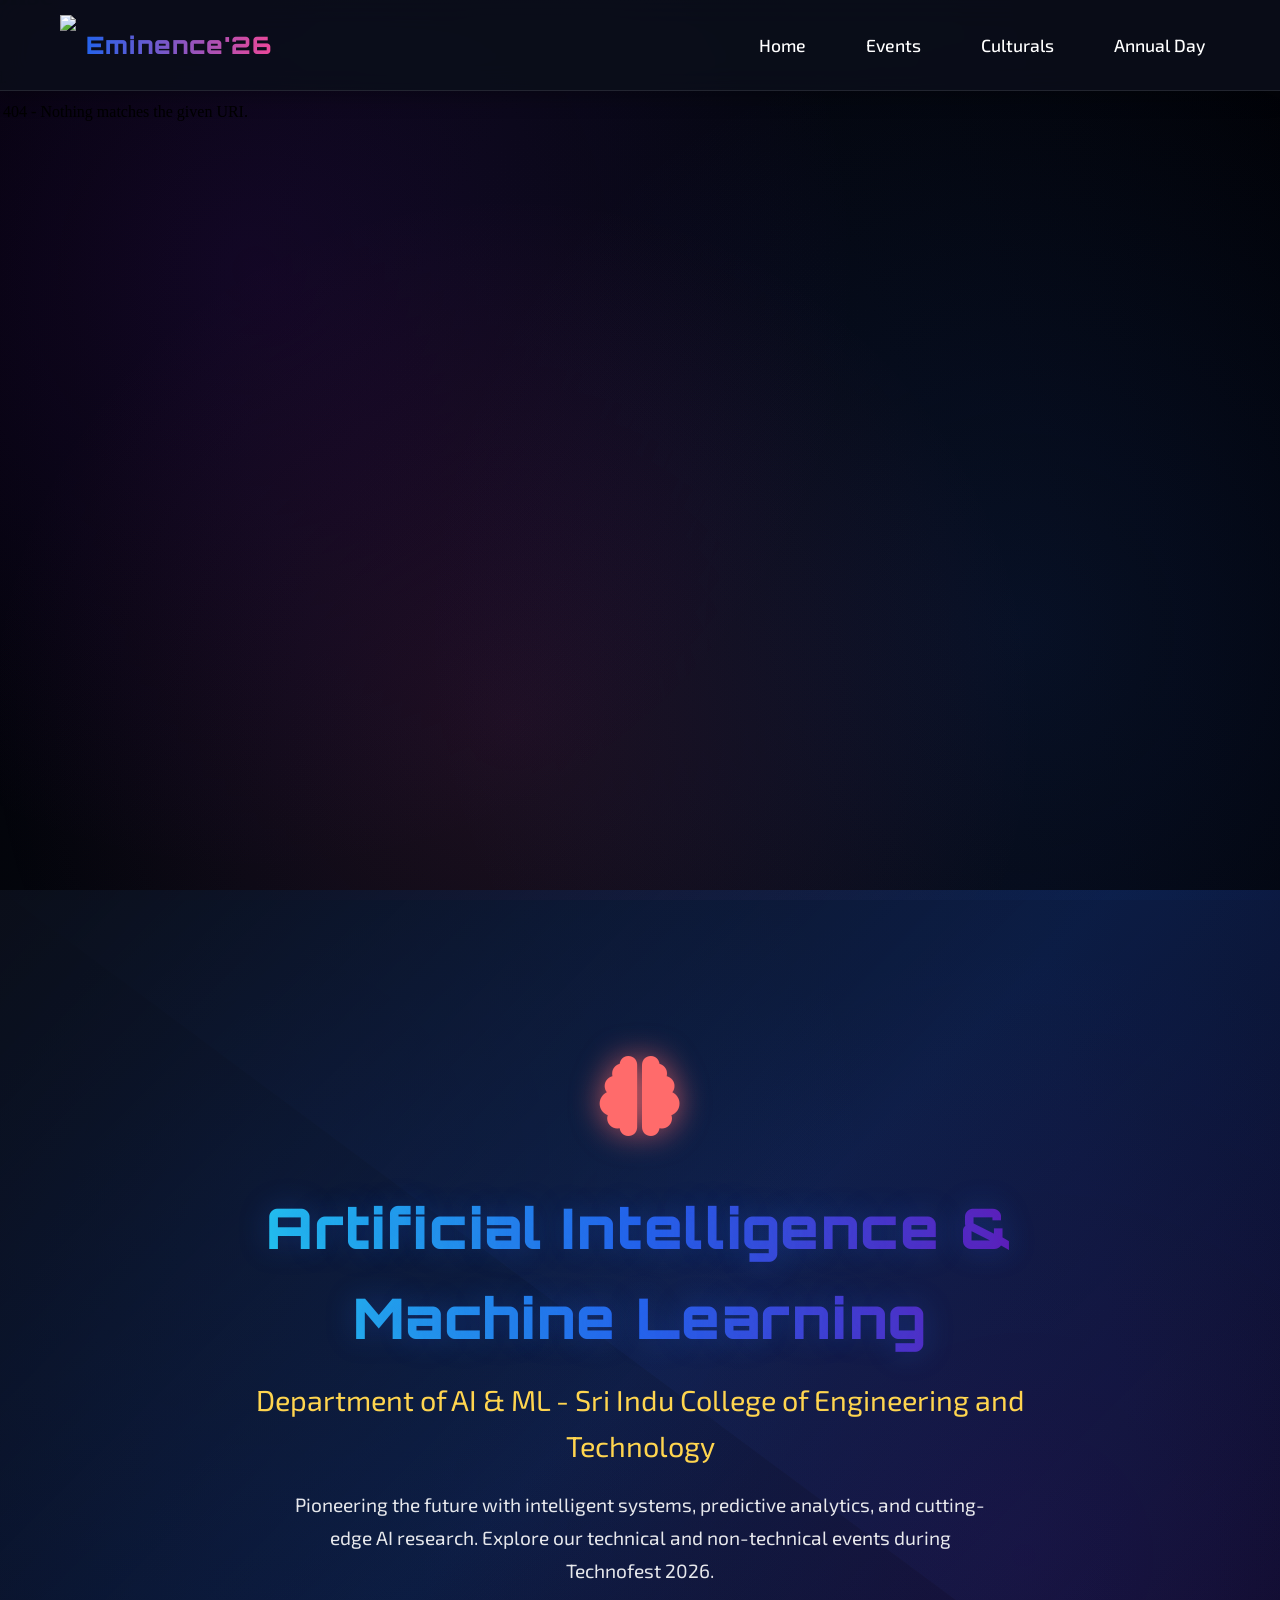
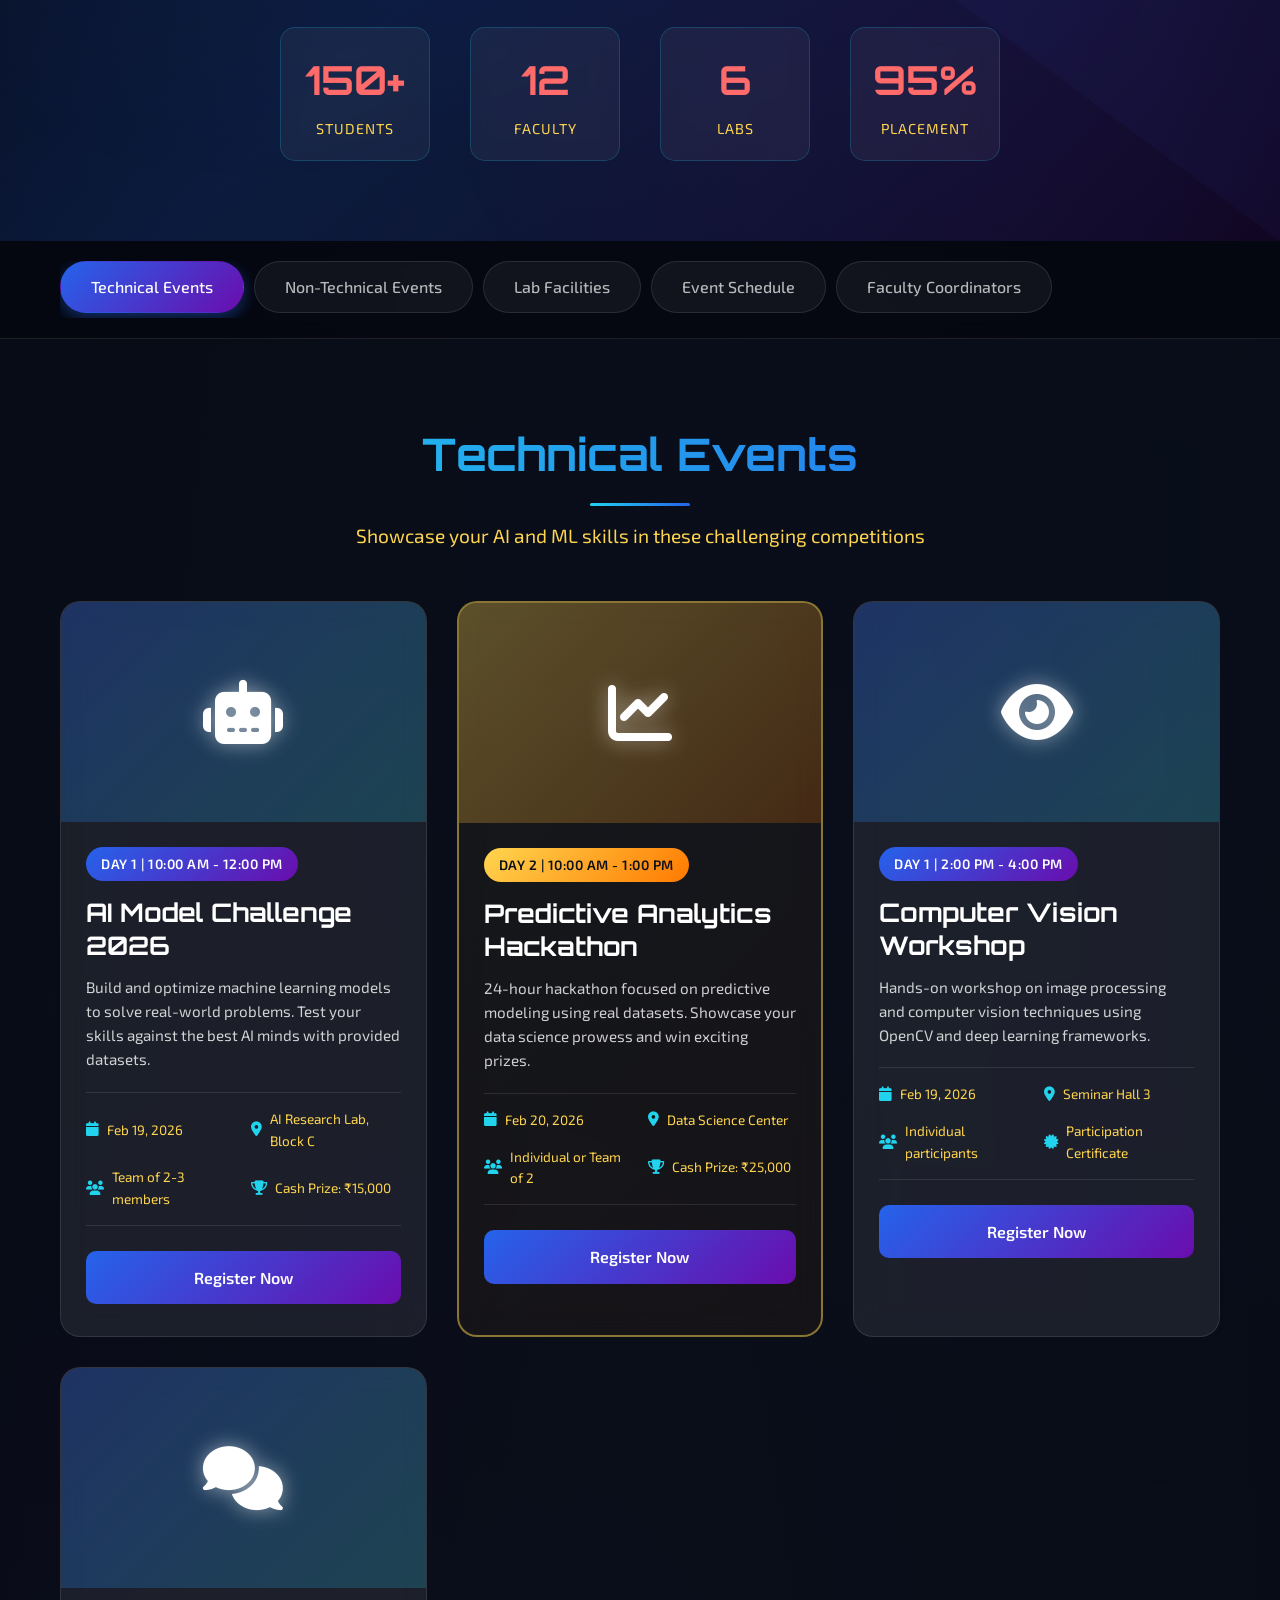
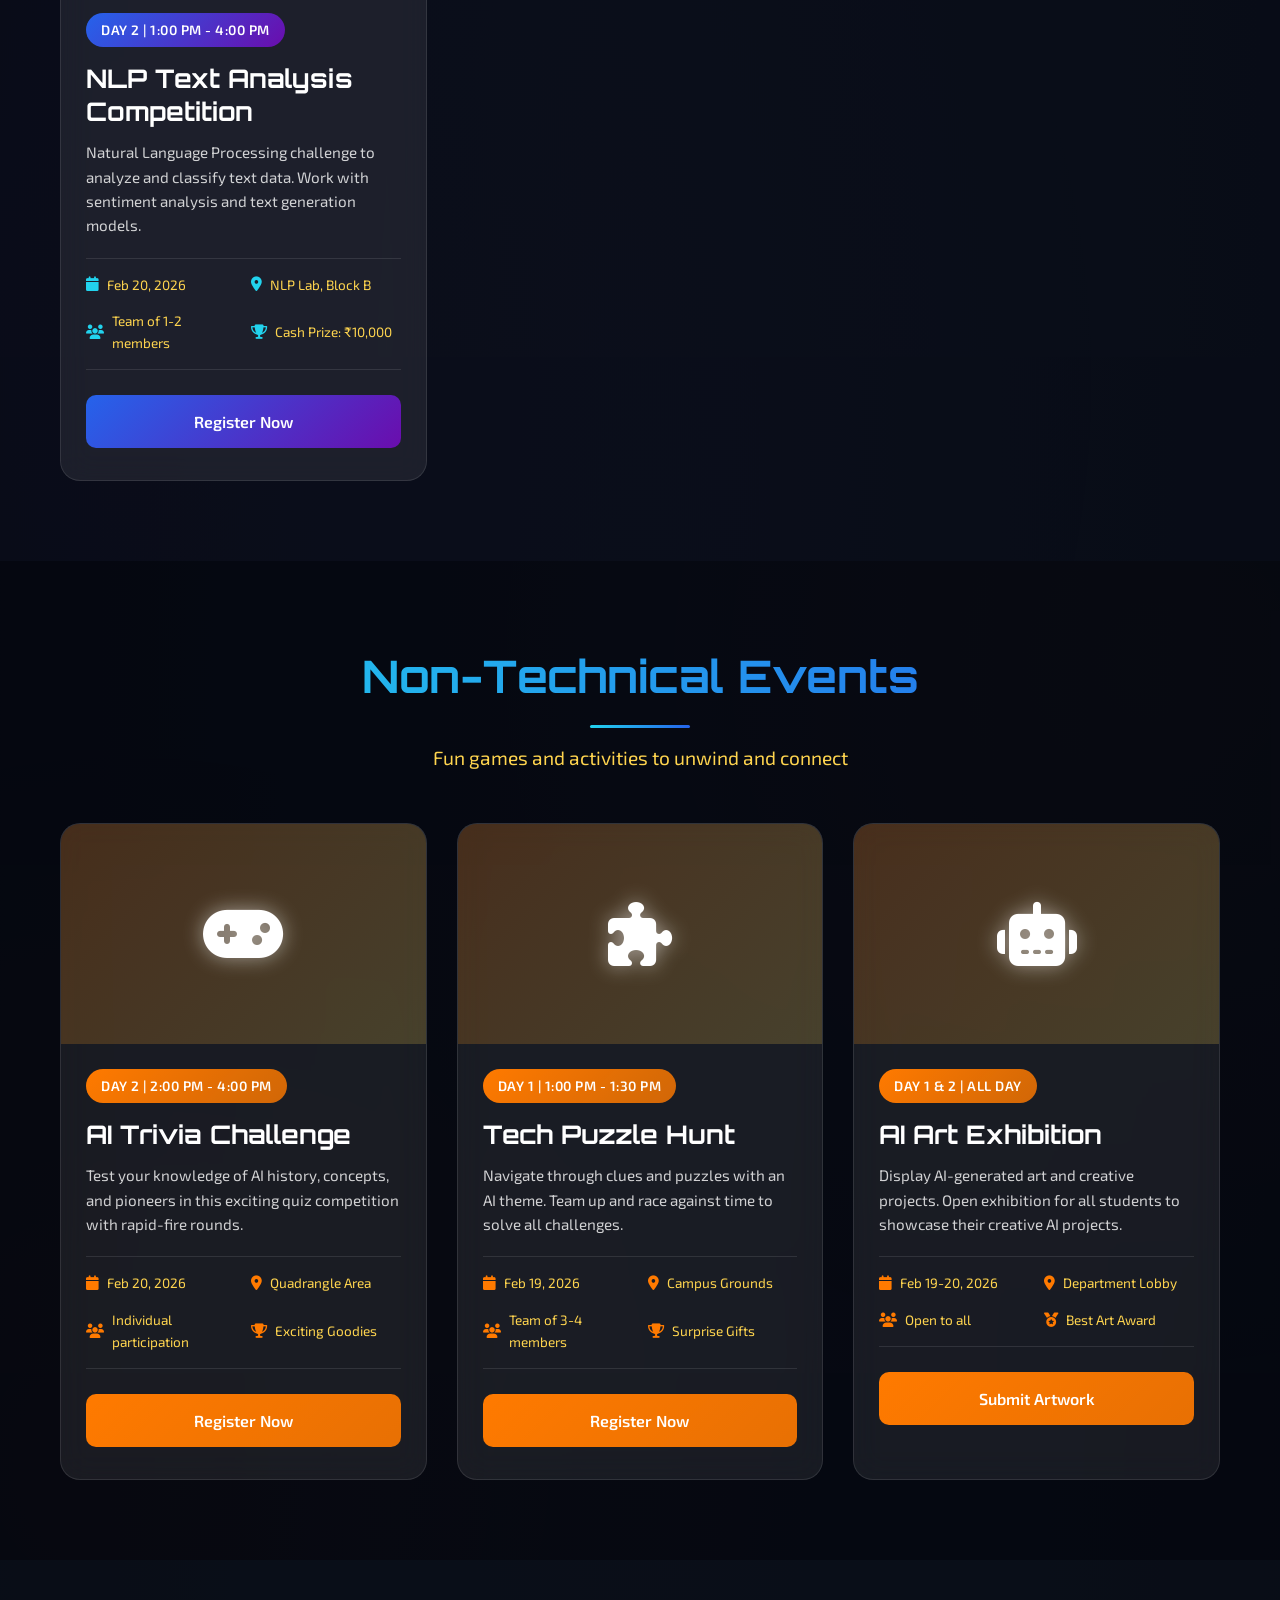
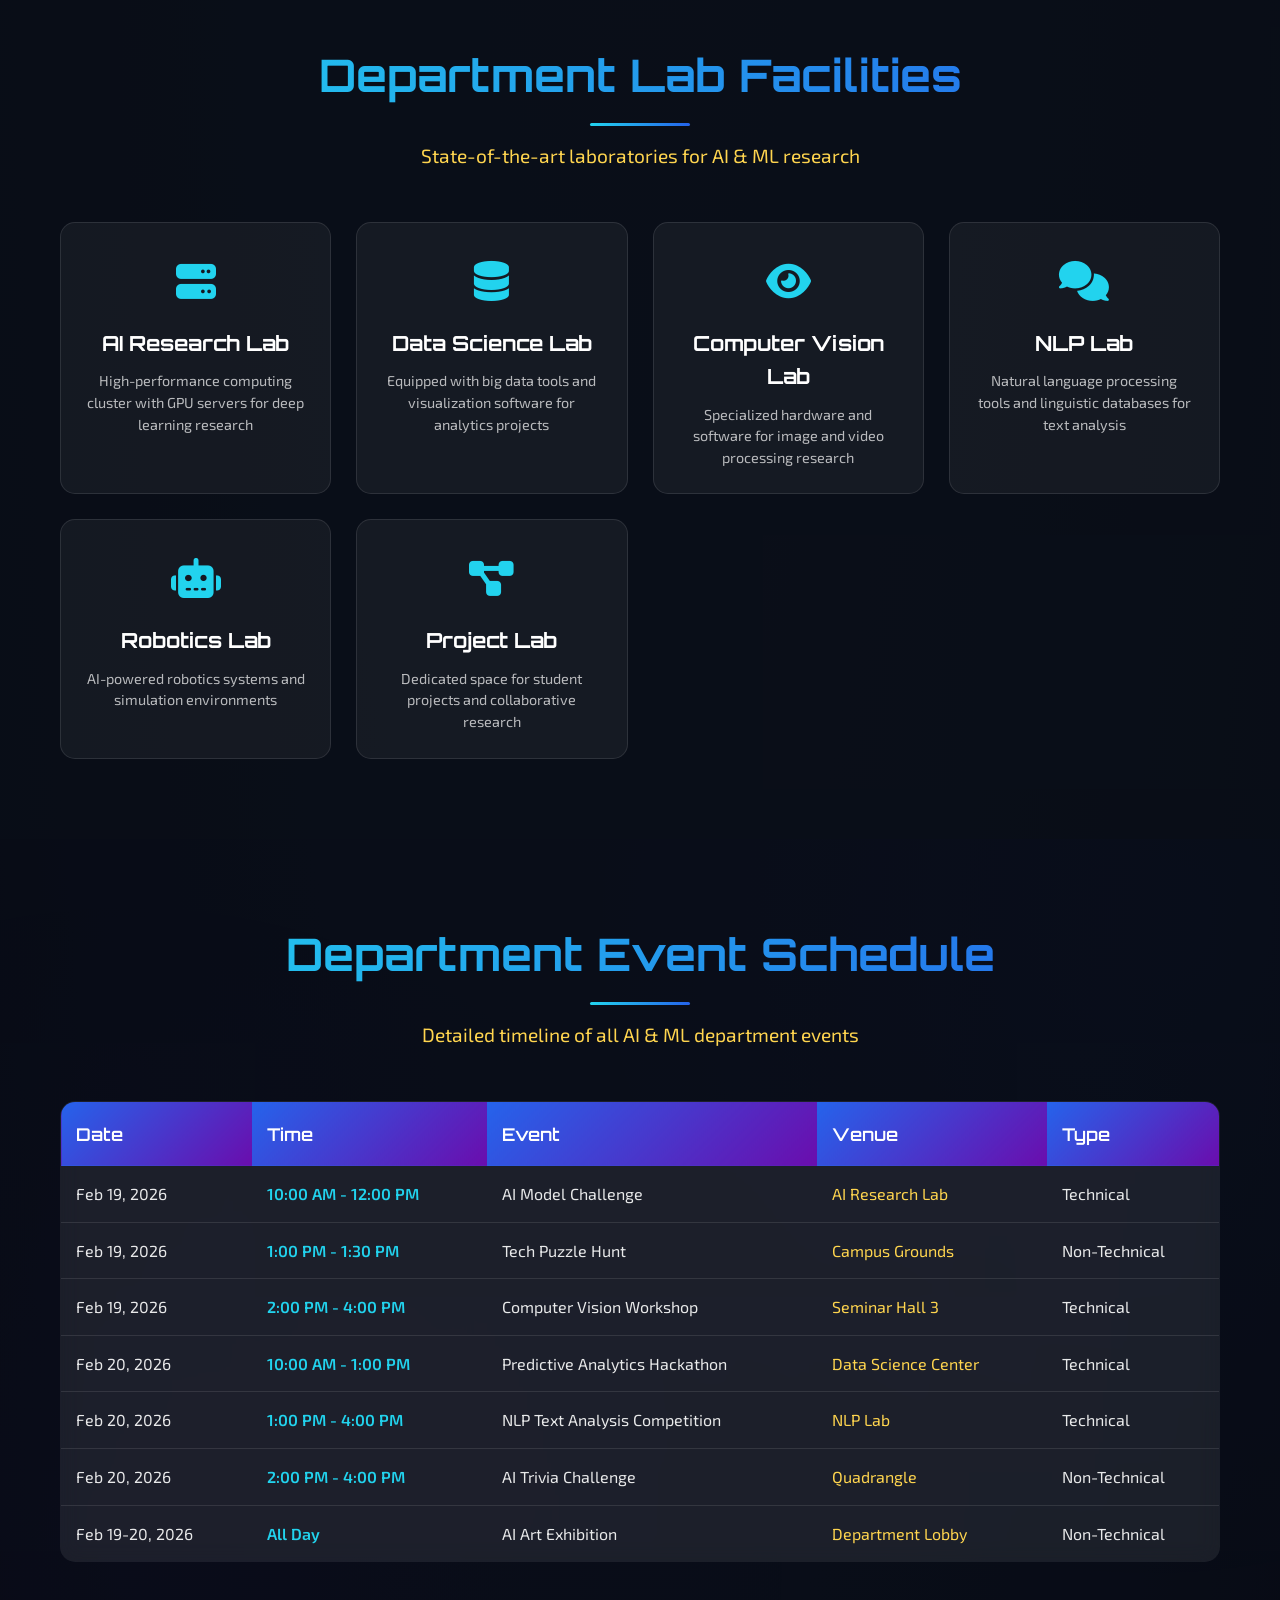
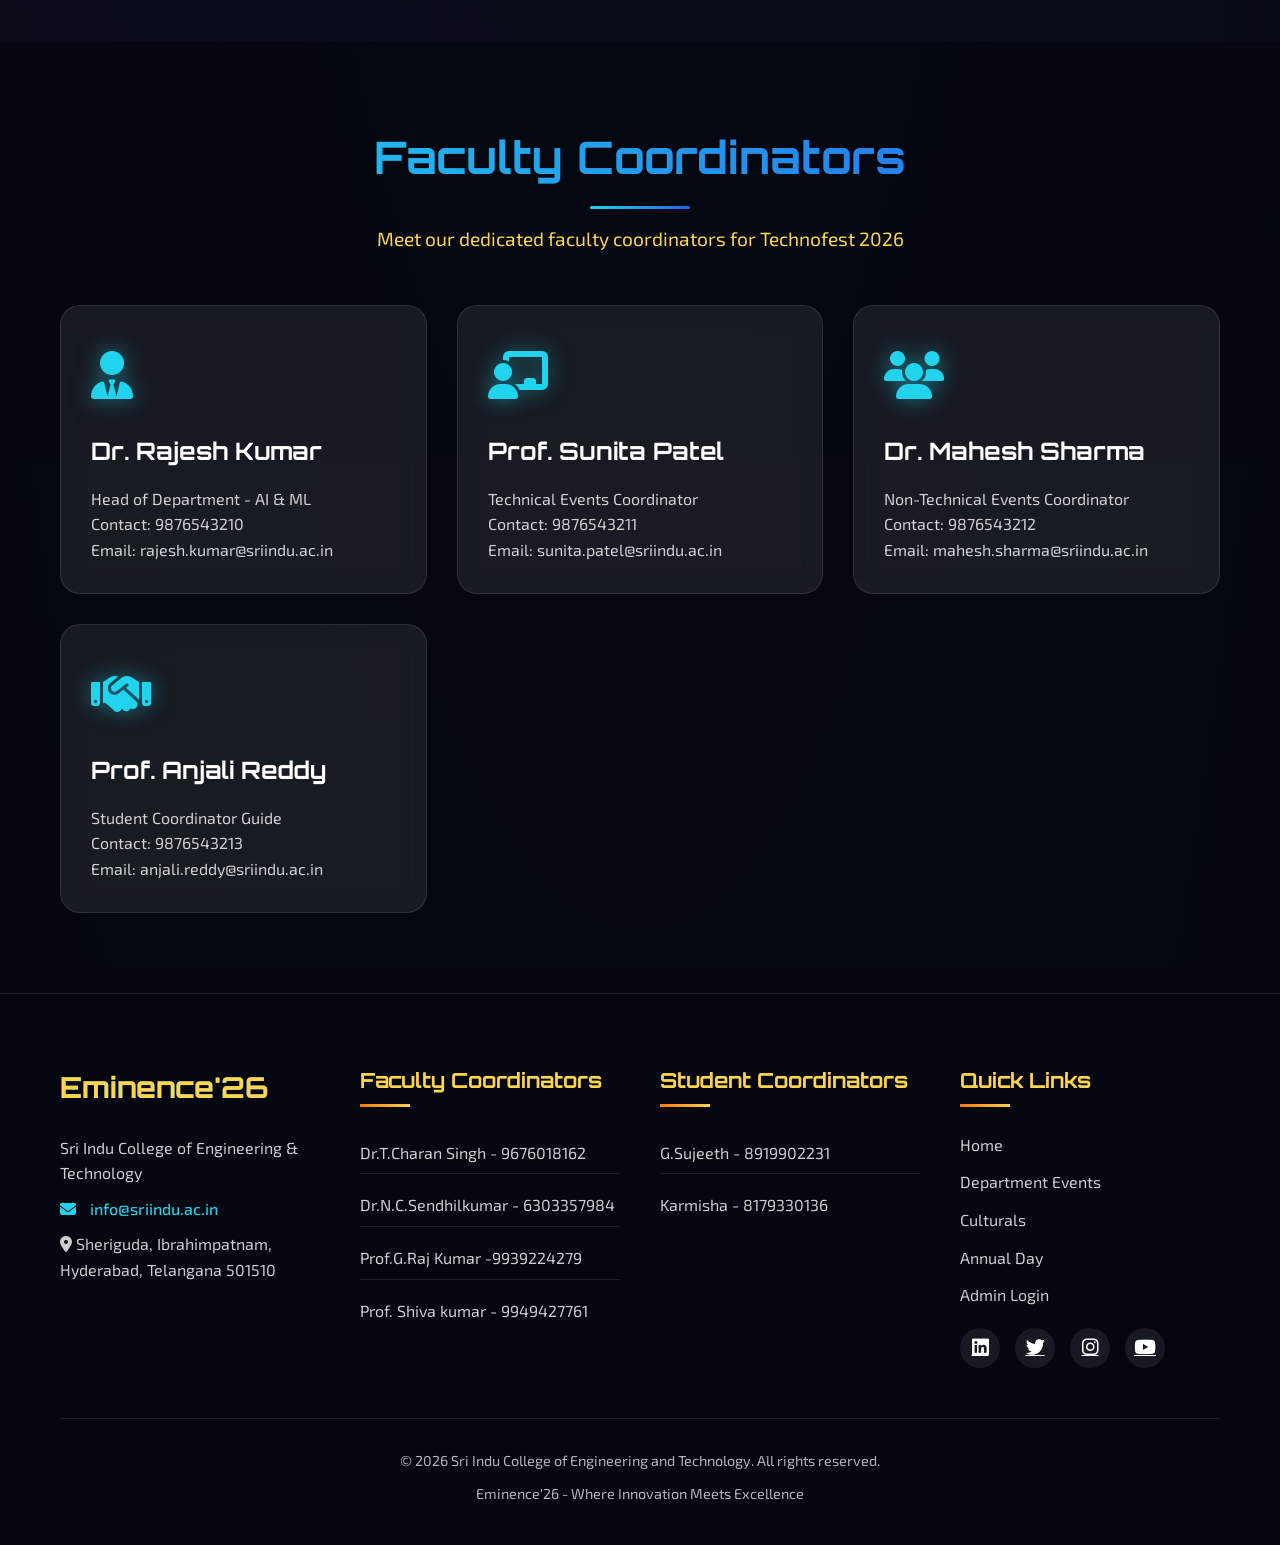
==== commit 9d90e71e: "Add files via upload" ====
--- a/aiml.html
+++ b/aiml.html
@@ -99,9 +99,6 @@
         allow="autoplay; fullscreen"
         allowfullscreen>
     </iframe>
-
-    <!-- Bottom Text -->
-    <div class="hero-text-bottom">Cybersecurity</div>
 </section>
 
     <!-- Department Header -->
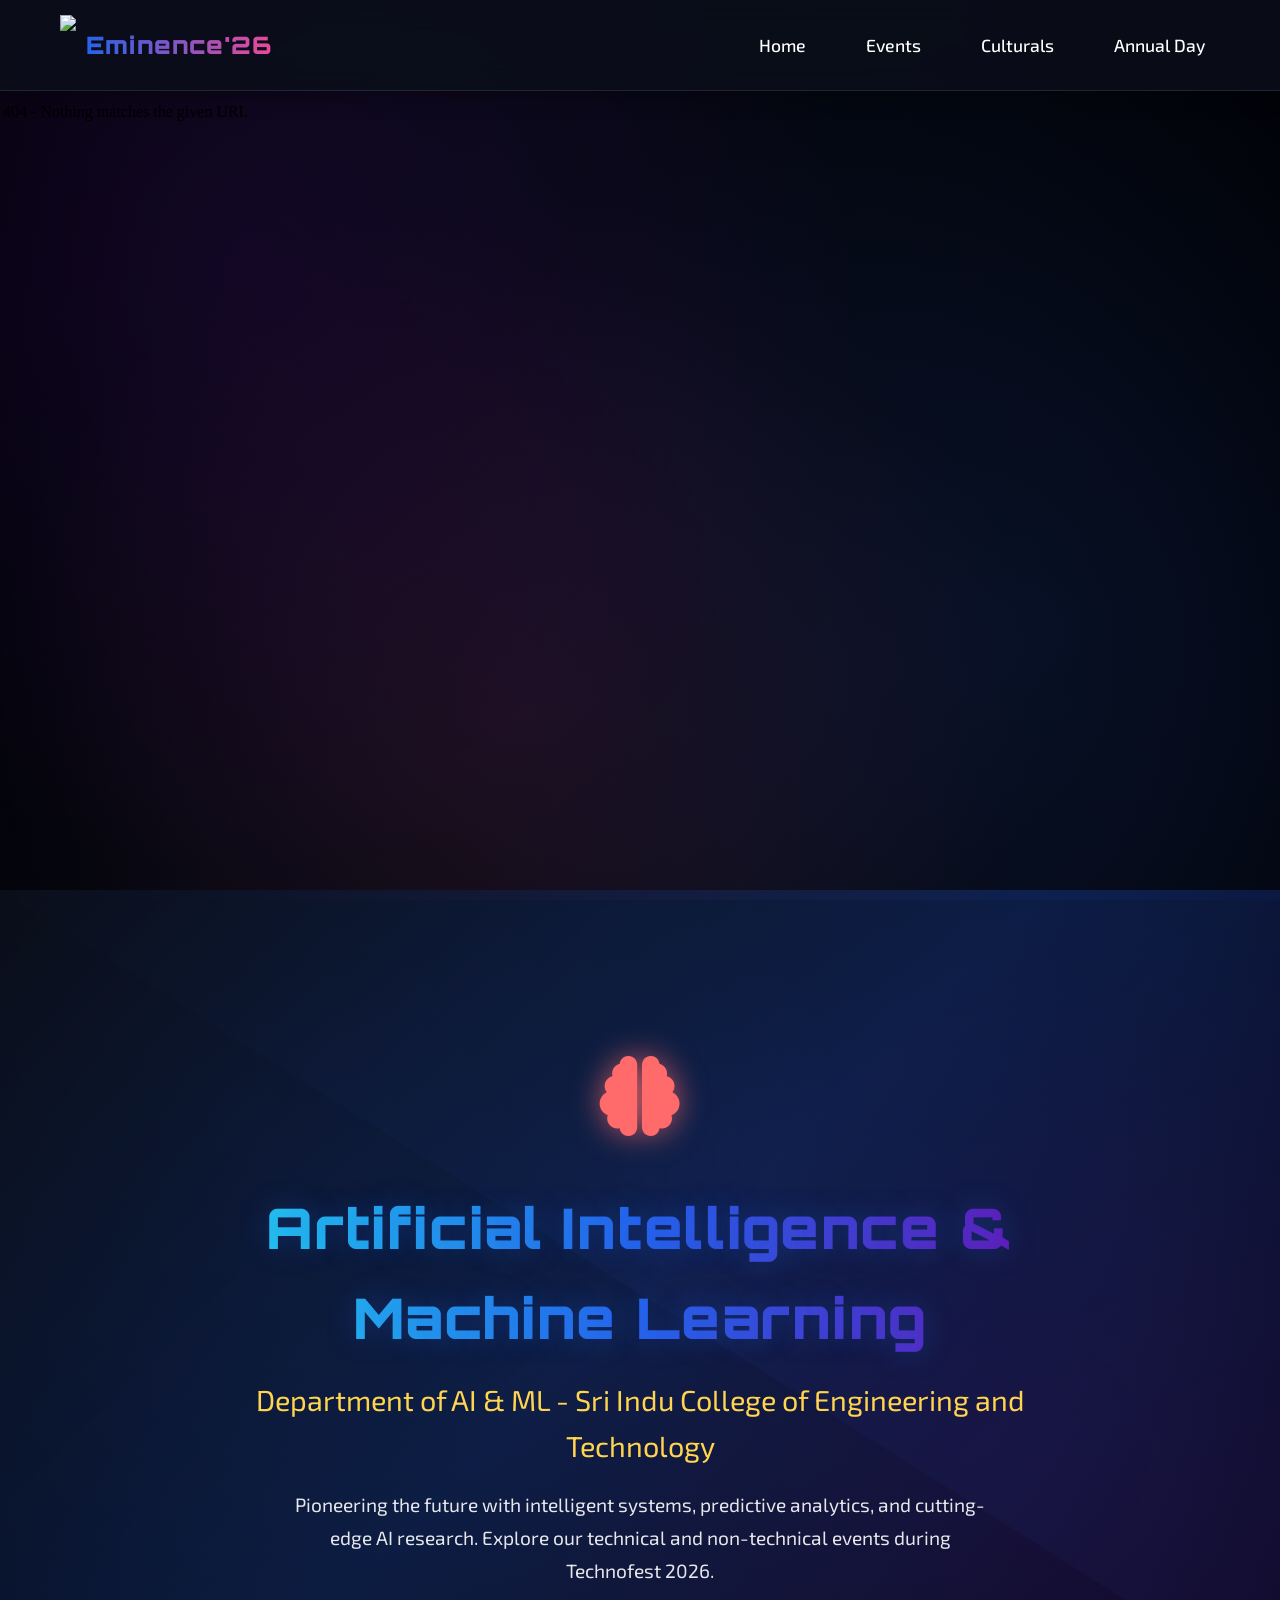
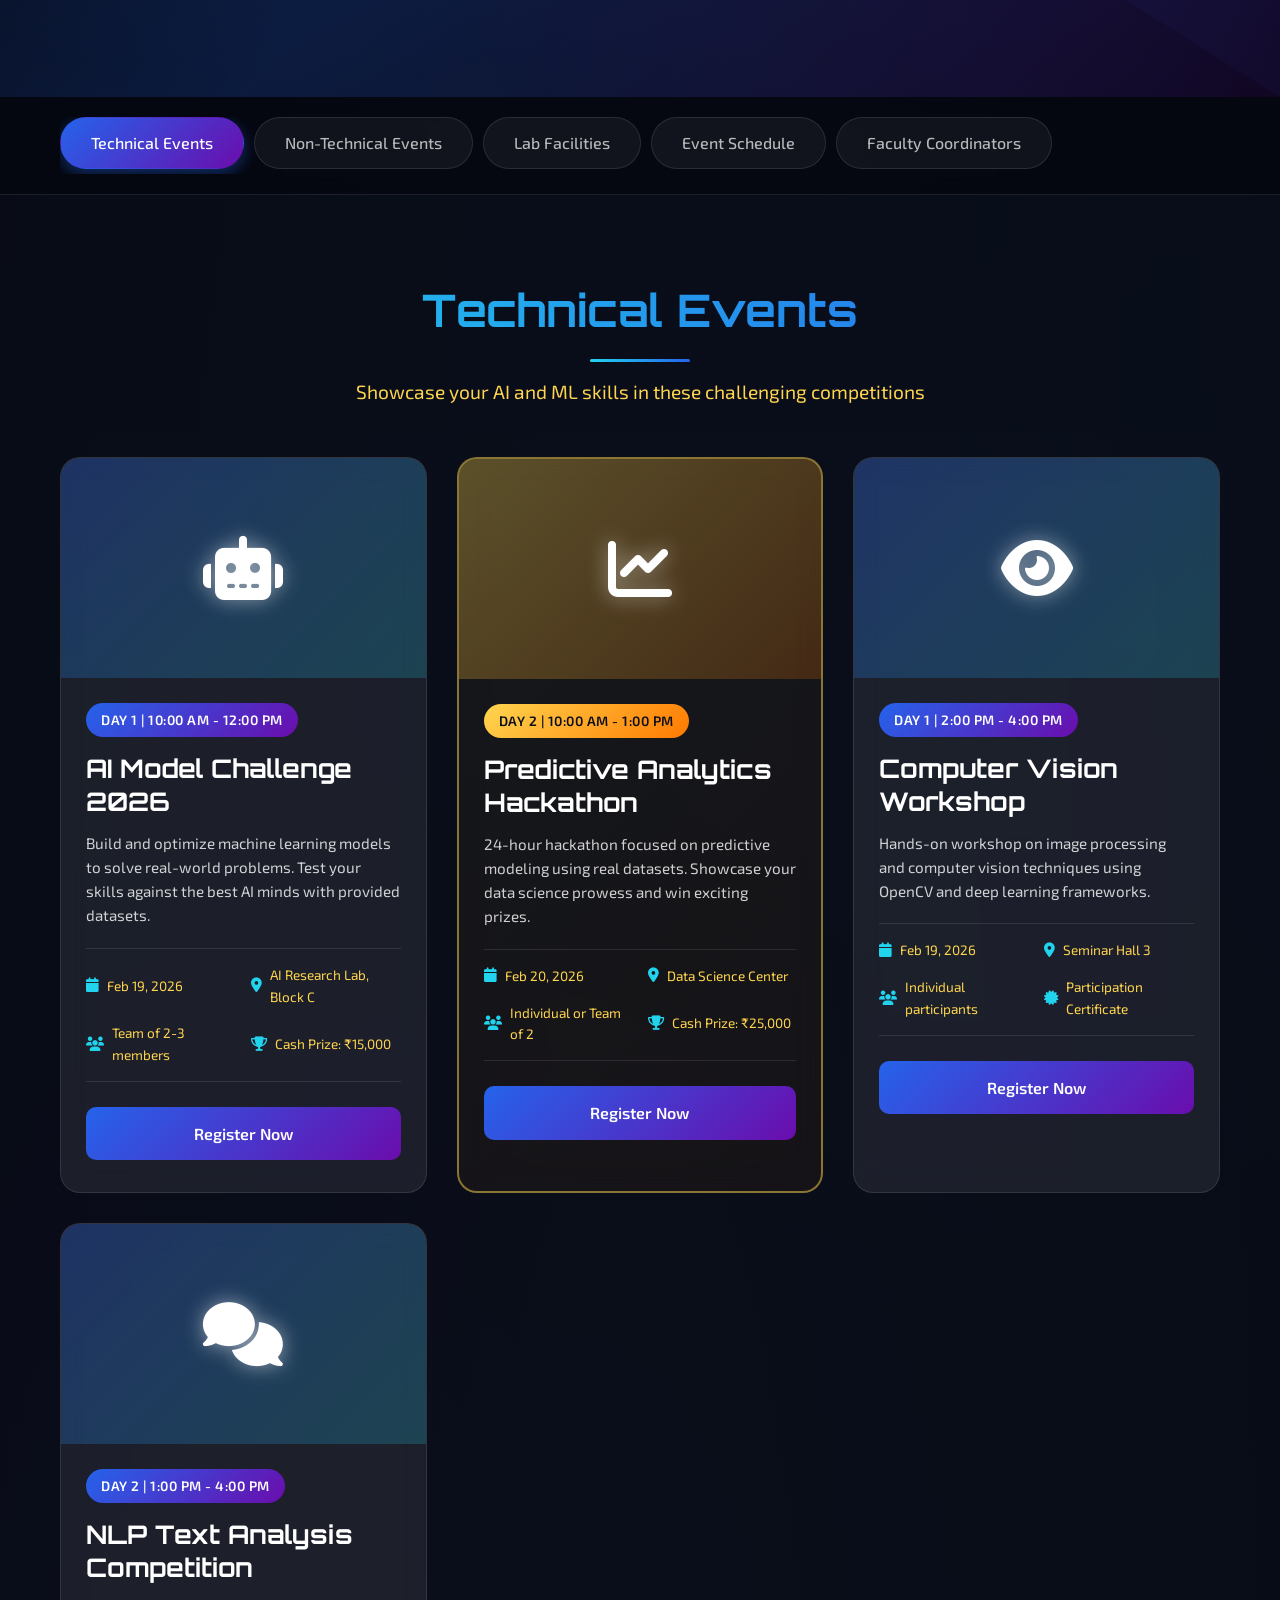
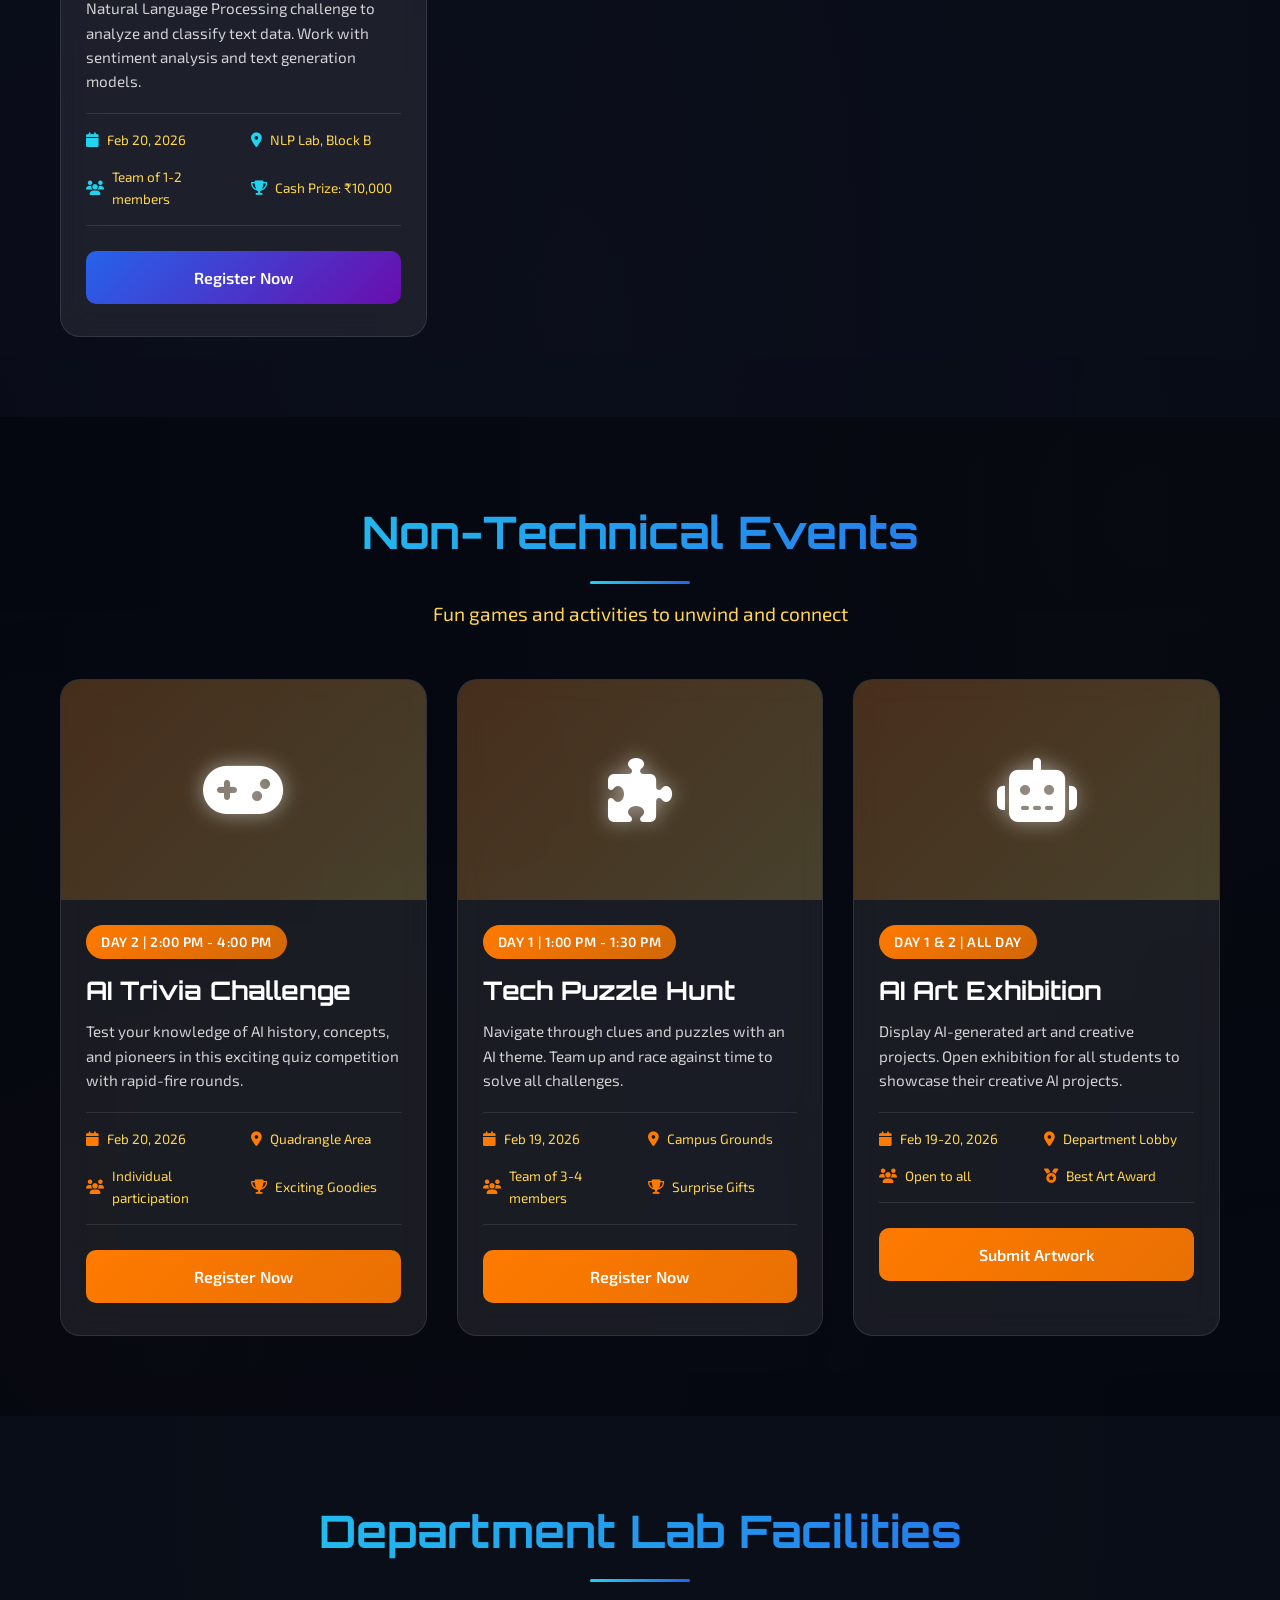
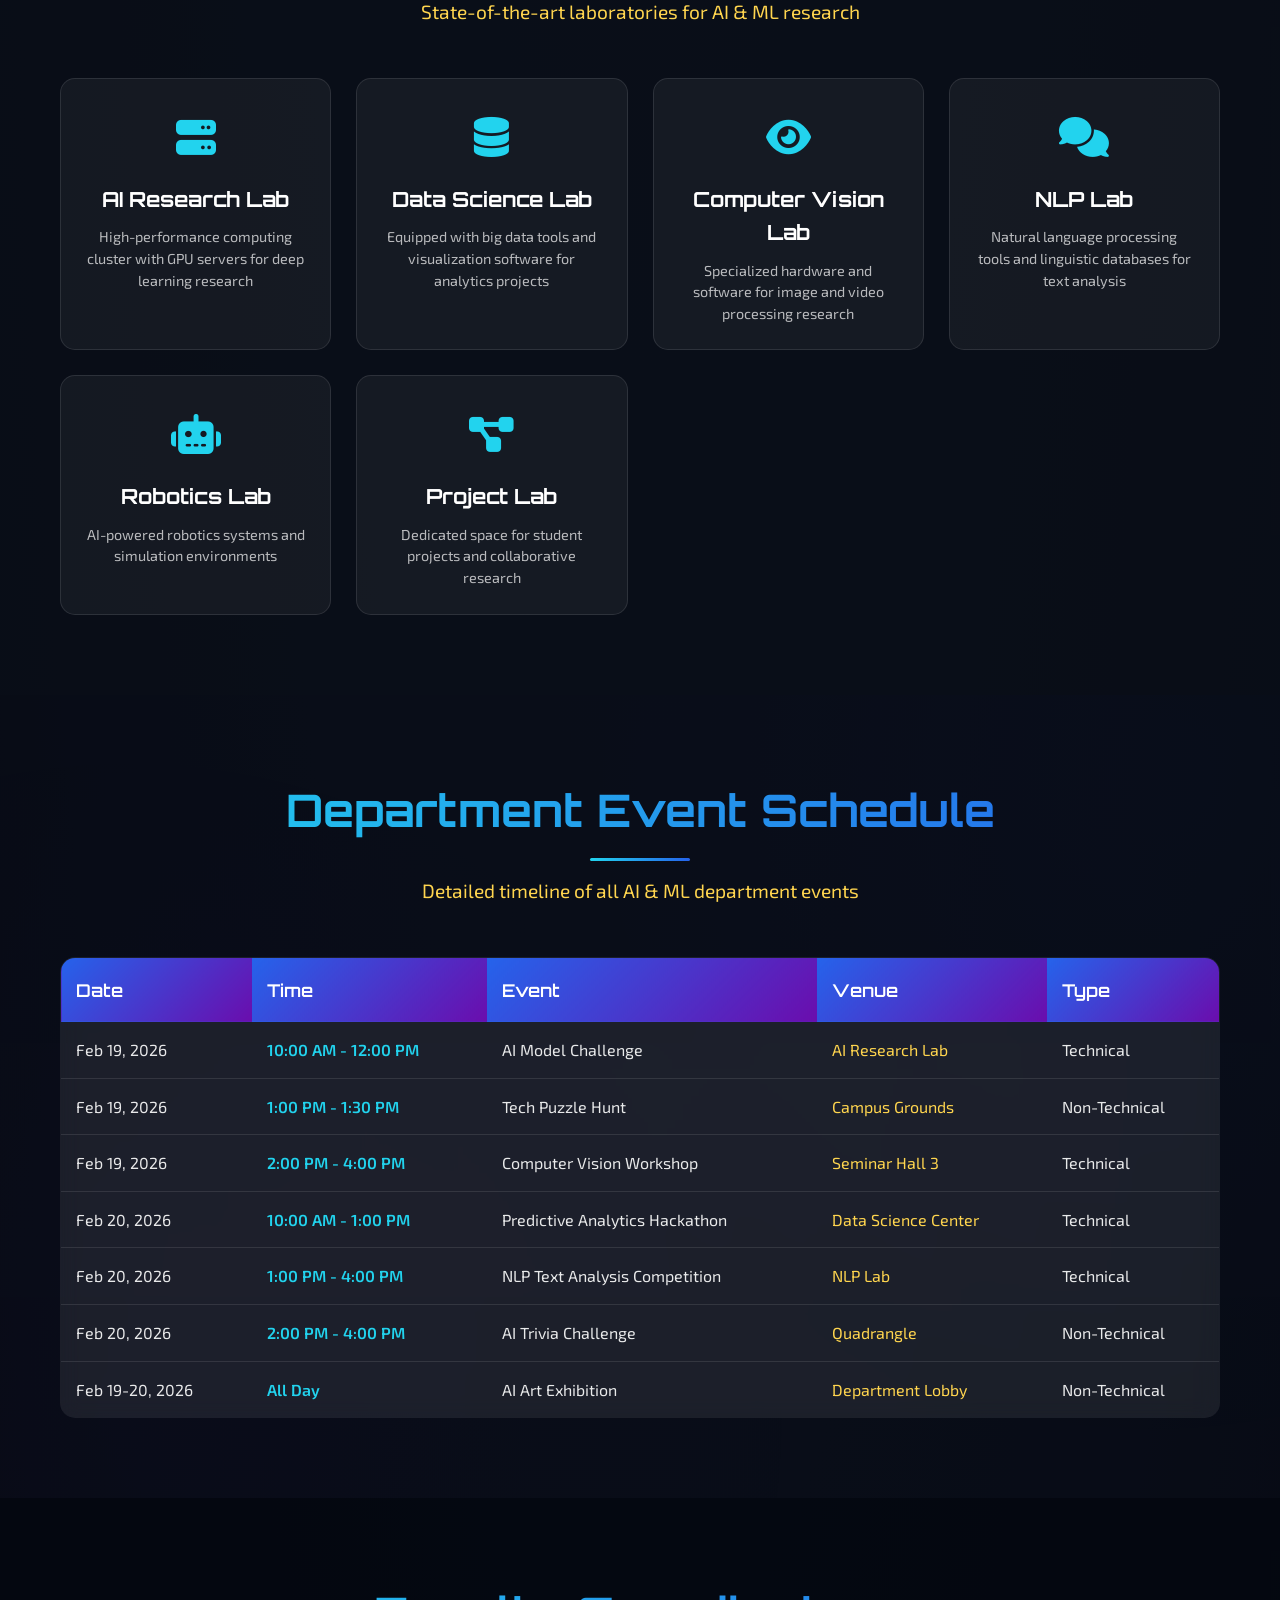
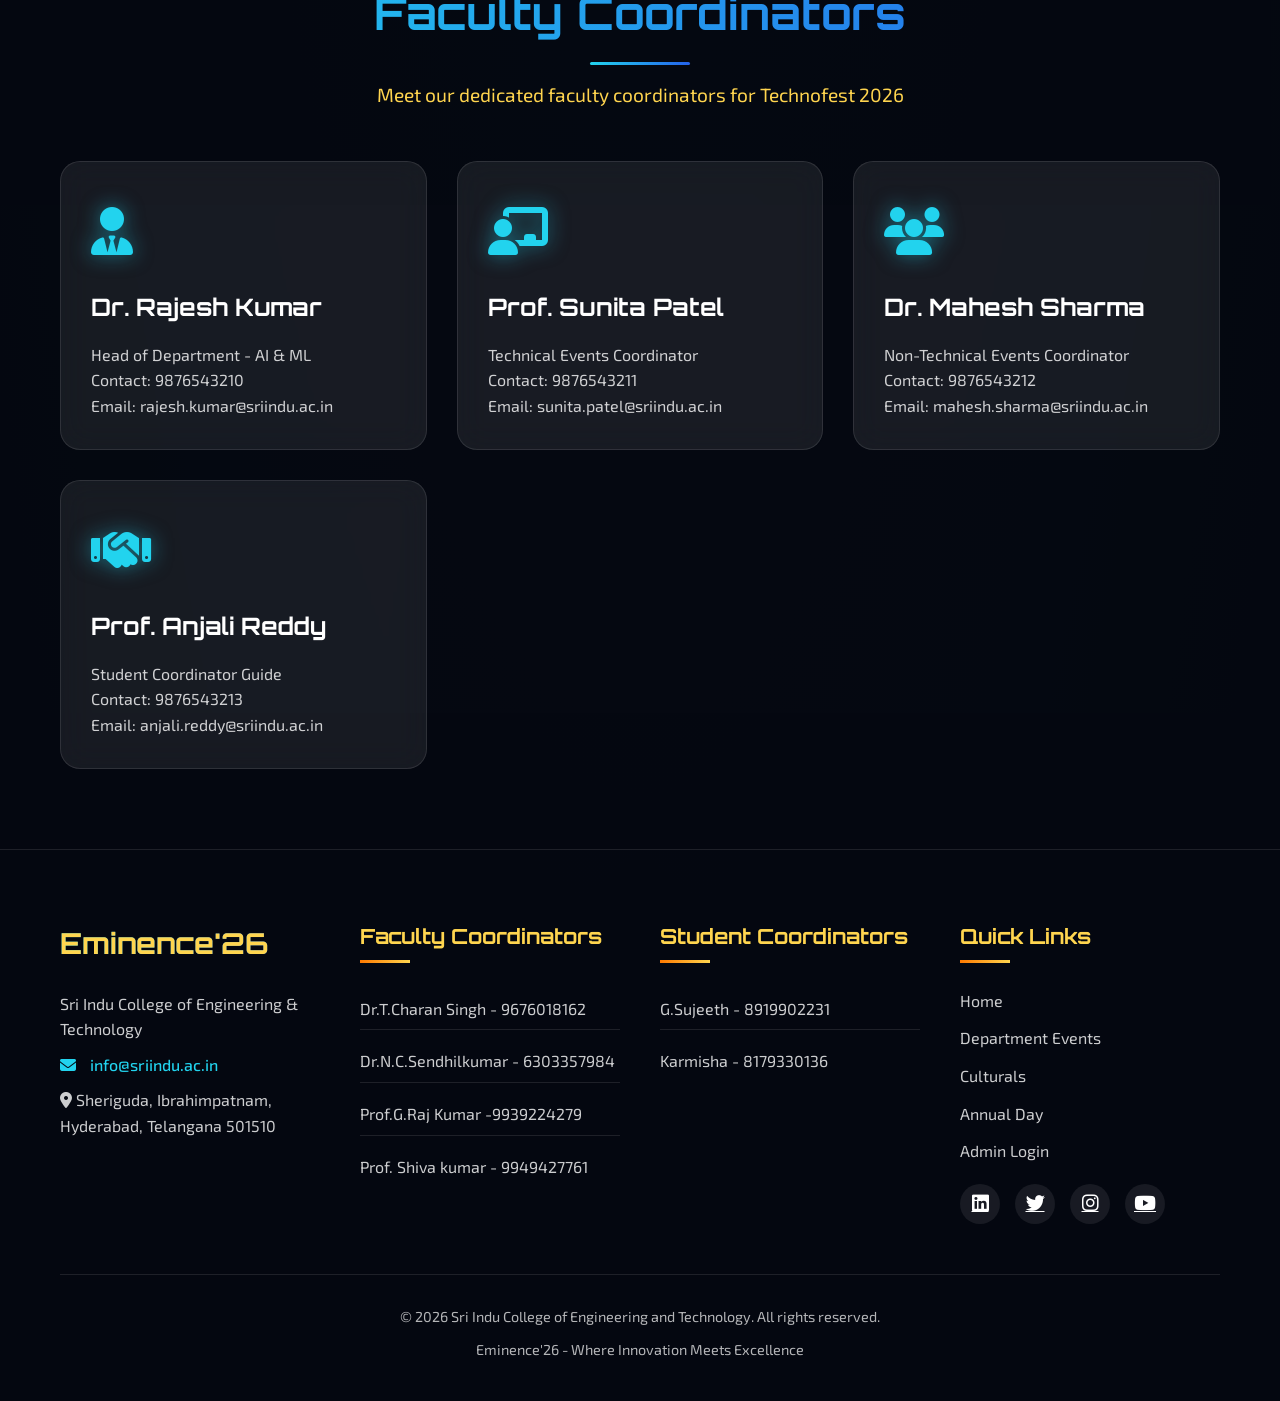
==== commit 87fcd9f3: "Add files via upload" ====
--- a/aiml.html
+++ b/aiml.html
@@ -111,24 +111,7 @@
                 <h1 class="dept-header-title">Artificial Intelligence & Machine Learning</h1>
                 <h2 class="dept-header-subtitle">Department of AI & ML - Sri Indu College of Engineering and Technology</h2>
                 <p class="dept-header-desc">Pioneering the future with intelligent systems, predictive analytics, and cutting-edge AI research. Explore our technical and non-technical events during Technofest 2026.</p>
-                
-                <div class="dept-stats">
-                    <div class="dept-stat">
-                        <div class="dept-stat-number">150+</div>
-                        <div class="dept-stat-label">Students</div>
-                    </div>
-                    <div class="dept-stat">
-                        <div class="dept-stat-number">12</div>
-                        <div class="dept-stat-label">Faculty</div>
-                    </div>
-                    <div class="dept-stat">
-                        <div class="dept-stat-number">6</div>
-                        <div class="dept-stat-label">Labs</div>
-                    </div>
-                    <div class="dept-stat">
-                        <div class="dept-stat-number">95%</div>
-                        <div class="dept-stat-label">Placement</div>
-                    </div>
+               
                 </div>
             </div>
         </div>
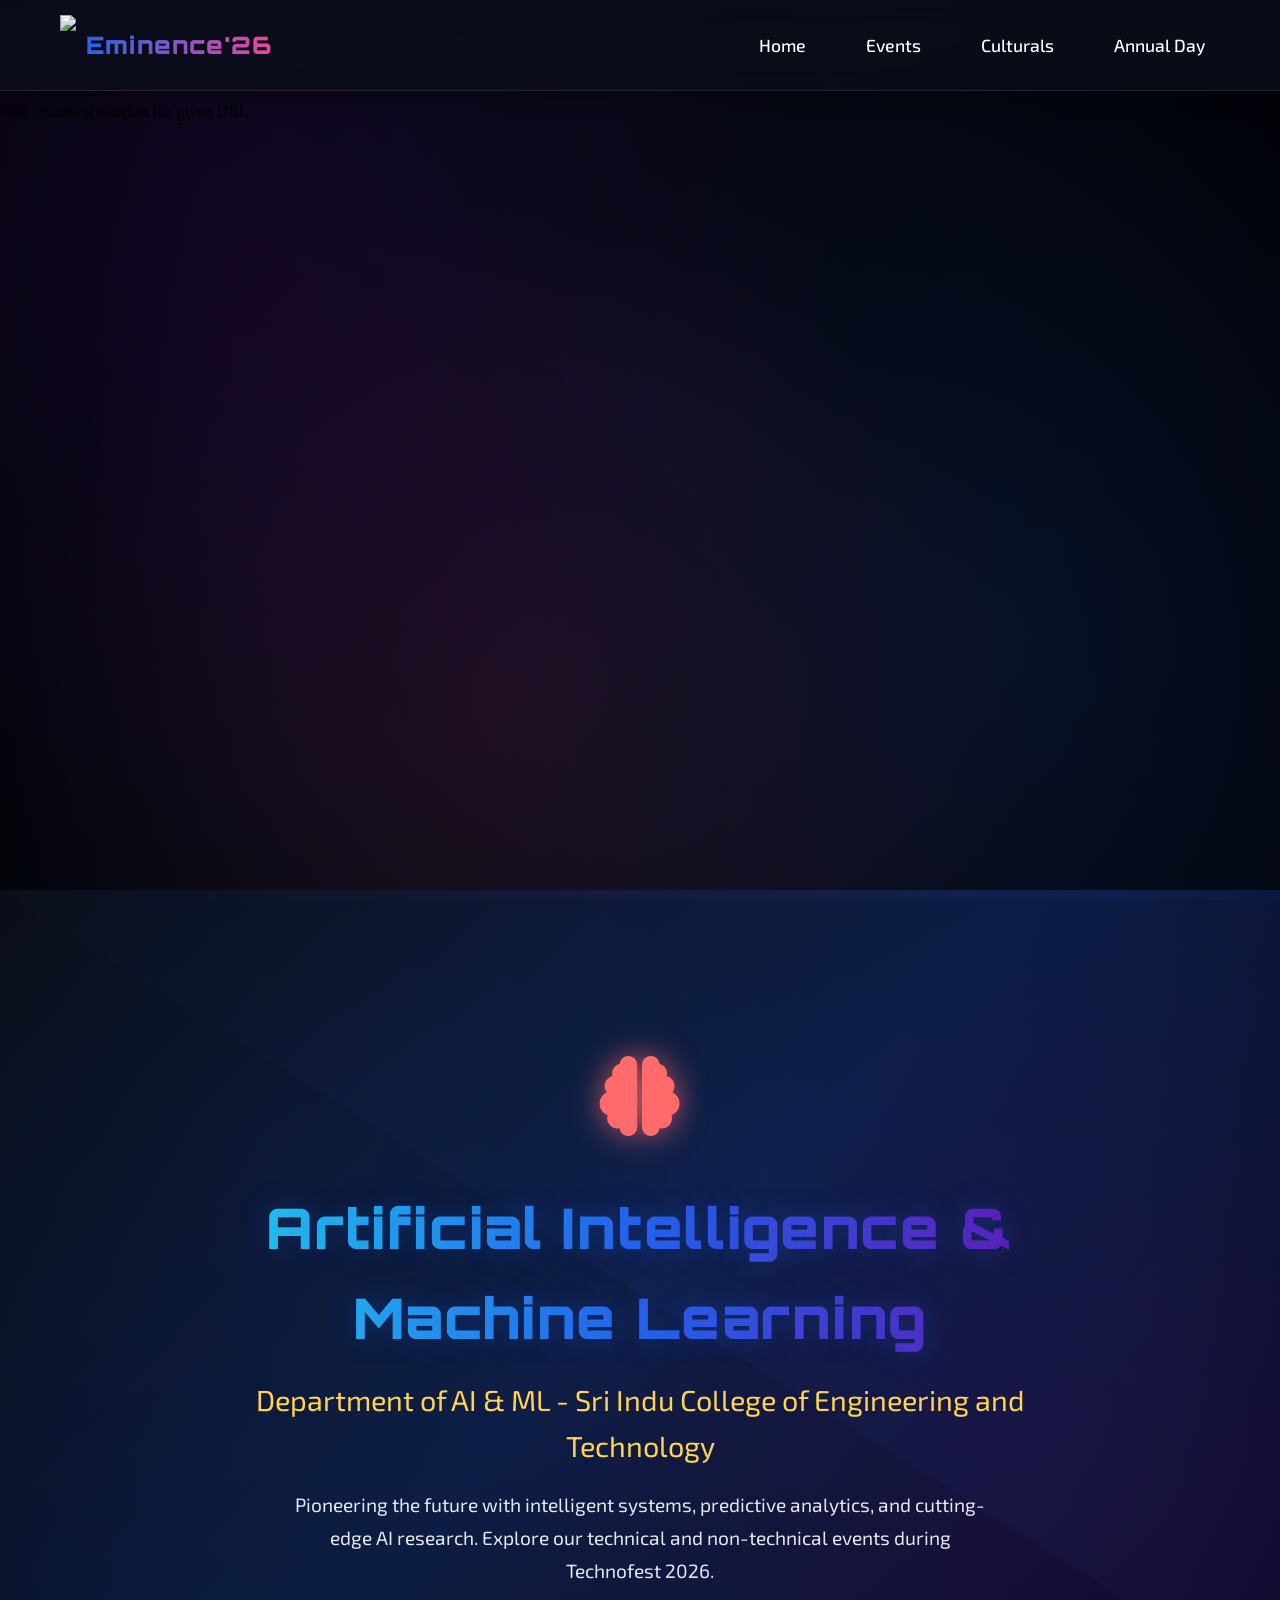
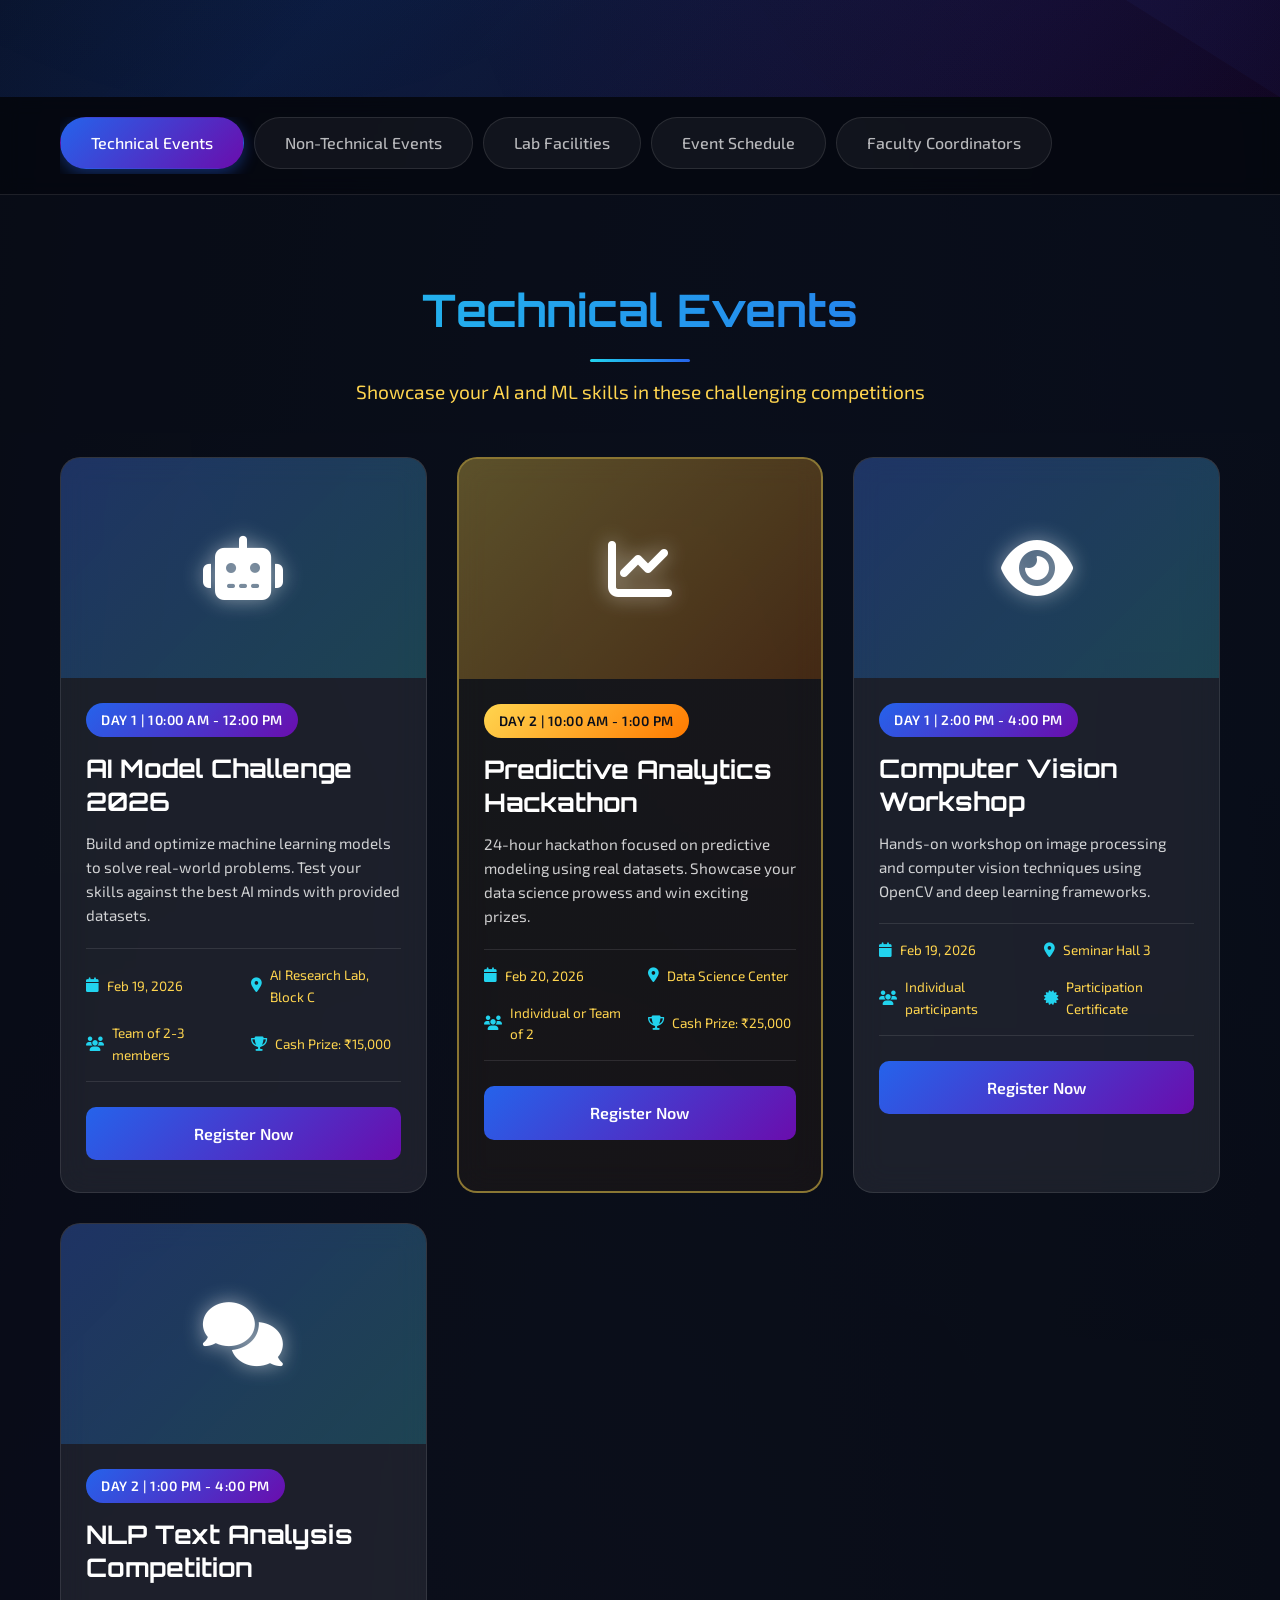
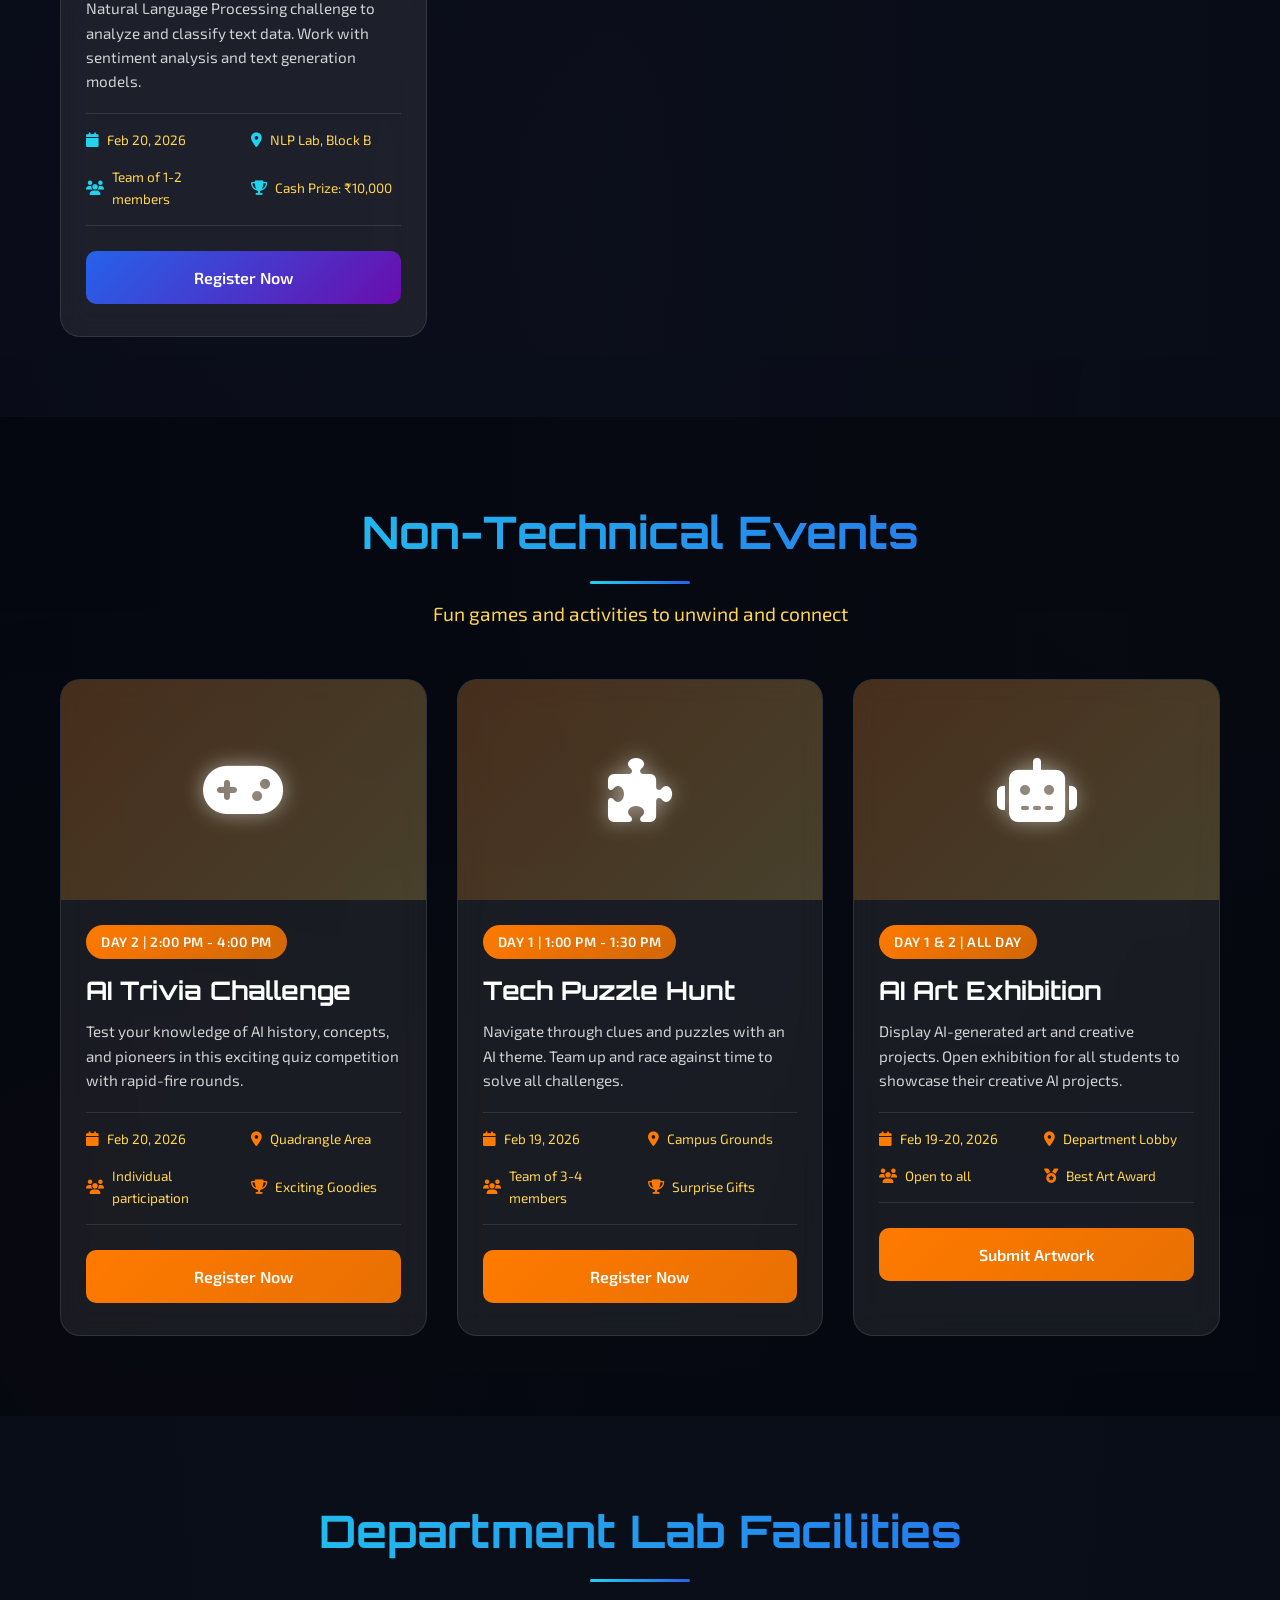
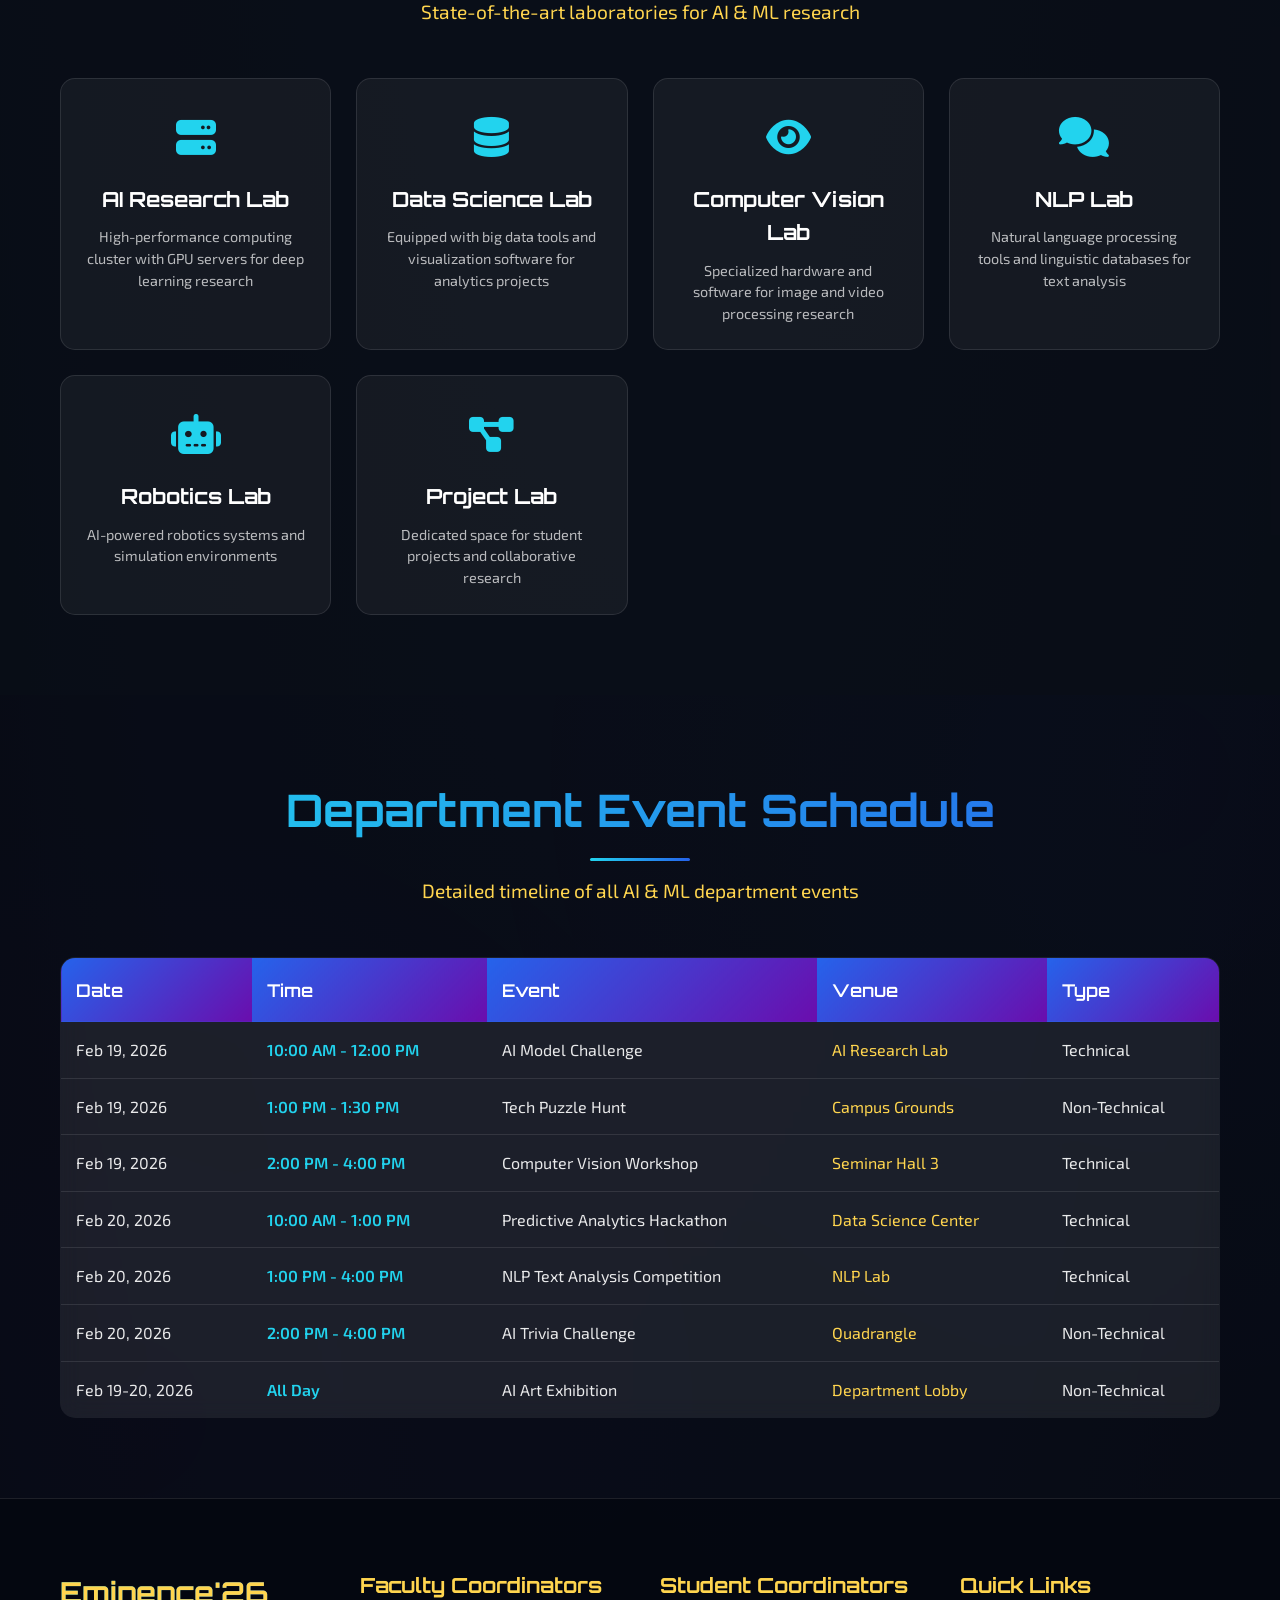
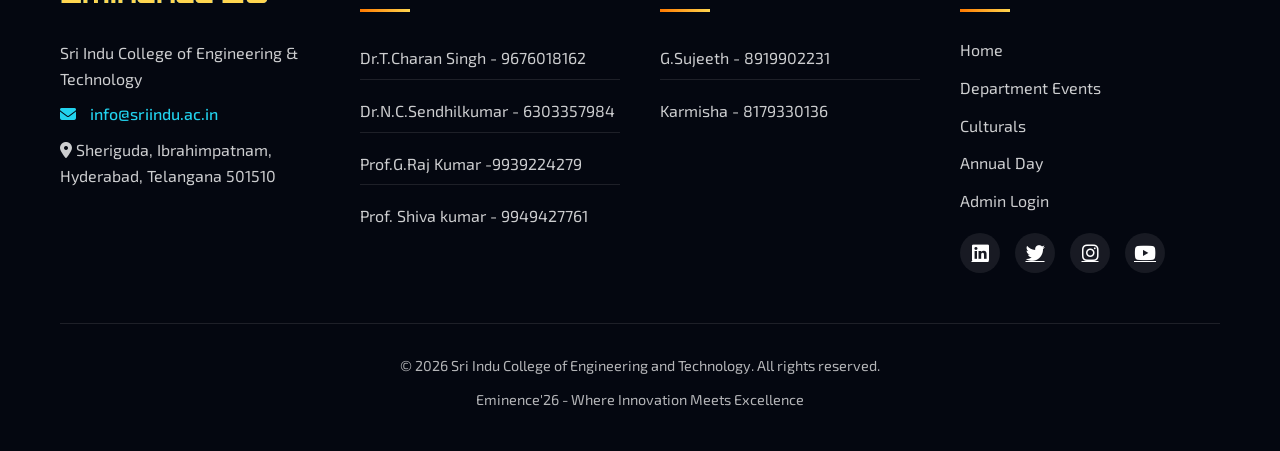
==== commit 38f87457: "Add files via upload" ====
--- a/aiml.html
+++ b/aiml.html
@@ -413,49 +413,6 @@
             </div>
         </div>
     </section>
-
-    <!-- Faculty Coordinators -->
-    <section id="faculty" class="dept-features">
-        <div class="container">
-            <h2 class="section-title">Faculty Coordinators</h2>
-            <p class="section-subtitle">Meet our dedicated faculty coordinators for Technofest 2026</p>
-            
-            <div class="features-grid">
-                <div class="feature-card">
-                    <div class="feature-icon">
-                        <i class="fas fa-user-tie"></i>
-                    </div>
-                    <h3 class="feature-title">Dr. Rajesh Kumar</h3>
-                    <p class="feature-desc">Head of Department - AI & ML<br>Contact: 9876543210<br>Email: rajesh.kumar@sriindu.ac.in</p>
-                </div>
-                
-                <div class="feature-card">
-                    <div class="feature-icon">
-                        <i class="fas fa-chalkboard-teacher"></i>
-                    </div>
-                    <h3 class="feature-title">Prof. Sunita Patel</h3>
-                    <p class="feature-desc">Technical Events Coordinator<br>Contact: 9876543211<br>Email: sunita.patel@sriindu.ac.in</p>
-                </div>
-                
-                <div class="feature-card">
-                    <div class="feature-icon">
-                        <i class="fas fa-users"></i>
-                    </div>
-                    <h3 class="feature-title">Dr. Mahesh Sharma</h3>
-                    <p class="feature-desc">Non-Technical Events Coordinator<br>Contact: 9876543212<br>Email: mahesh.sharma@sriindu.ac.in</p>
-                </div>
-                
-                <div class="feature-card">
-                    <div class="feature-icon">
-                        <i class="fas fa-handshake"></i>
-                    </div>
-                    <h3 class="feature-title">Prof. Anjali Reddy</h3>
-                    <p class="feature-desc">Student Coordinator Guide<br>Contact: 9876543213<br>Email: anjali.reddy@sriindu.ac.in</p>
-                </div>
-            </div>
-        </div>
-    </section>
-
     <!-- Footer -->
     <footer class="footer">
         <div class="container">
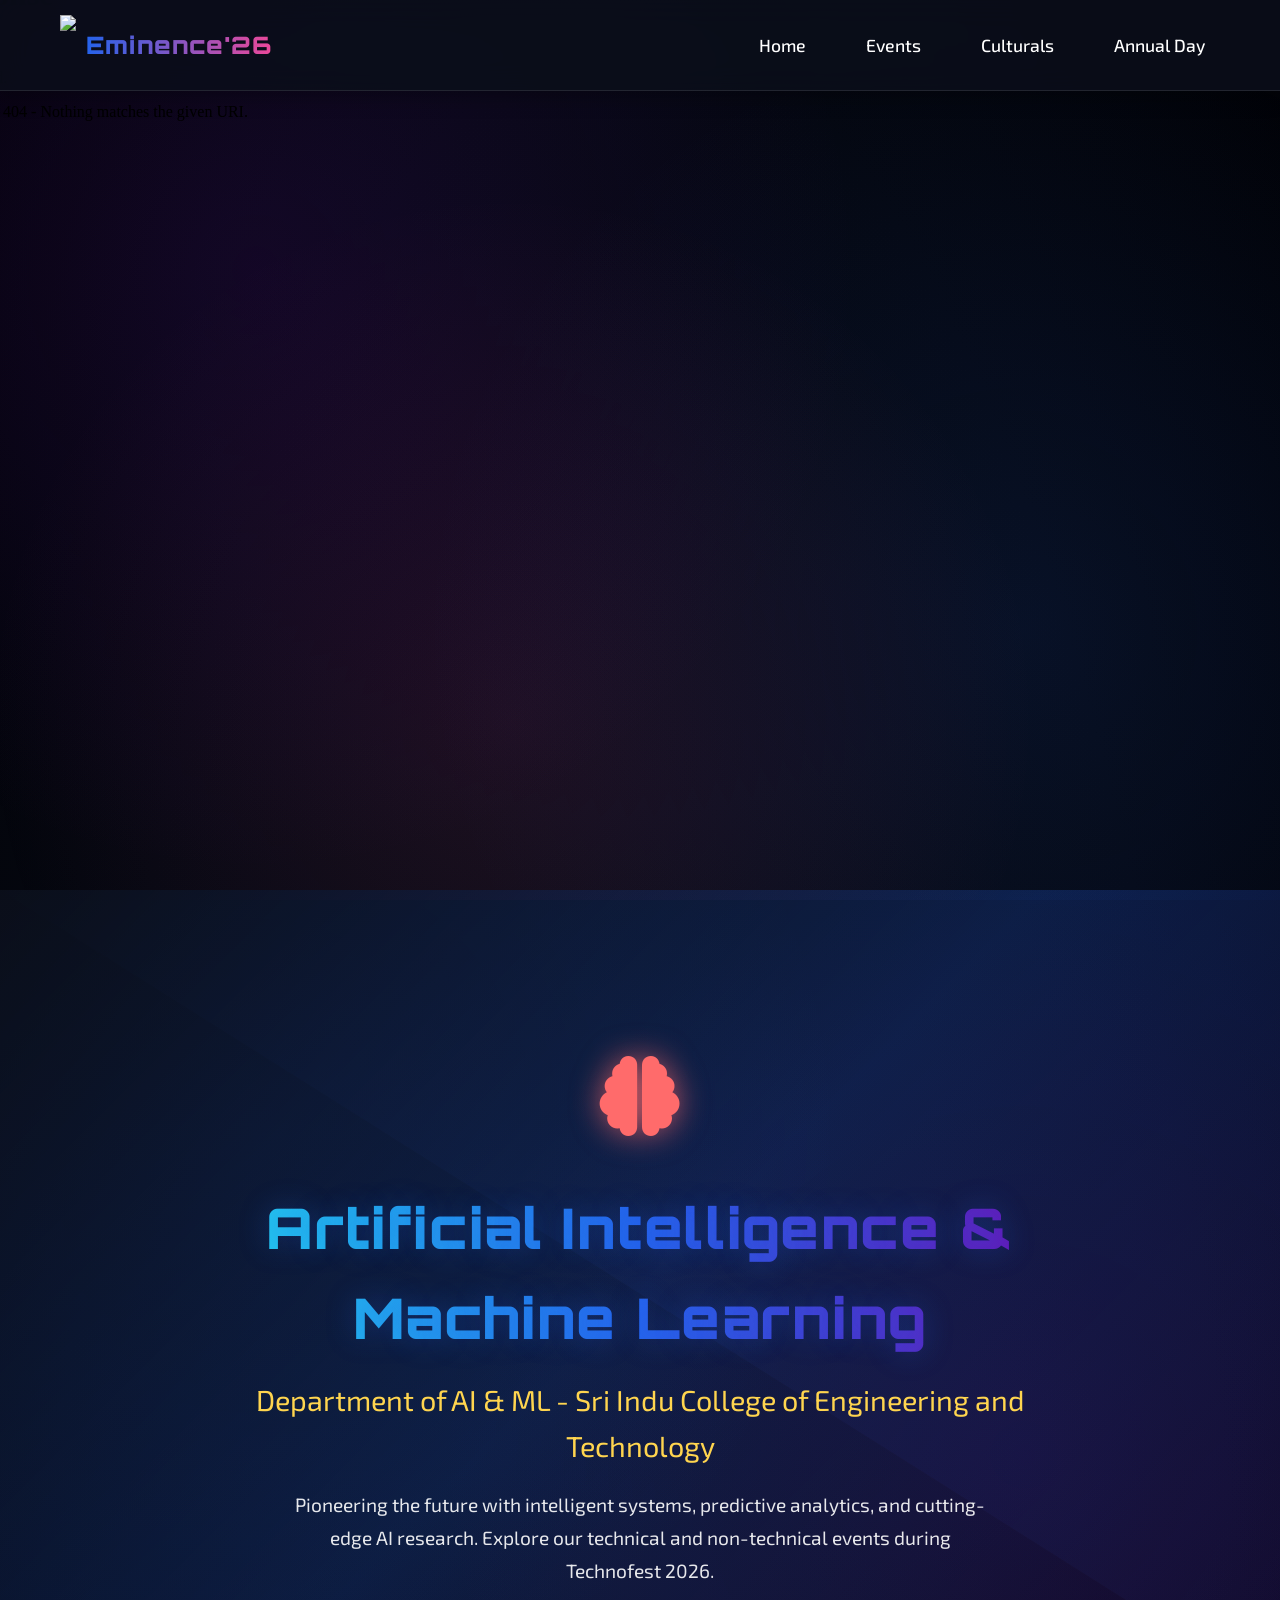
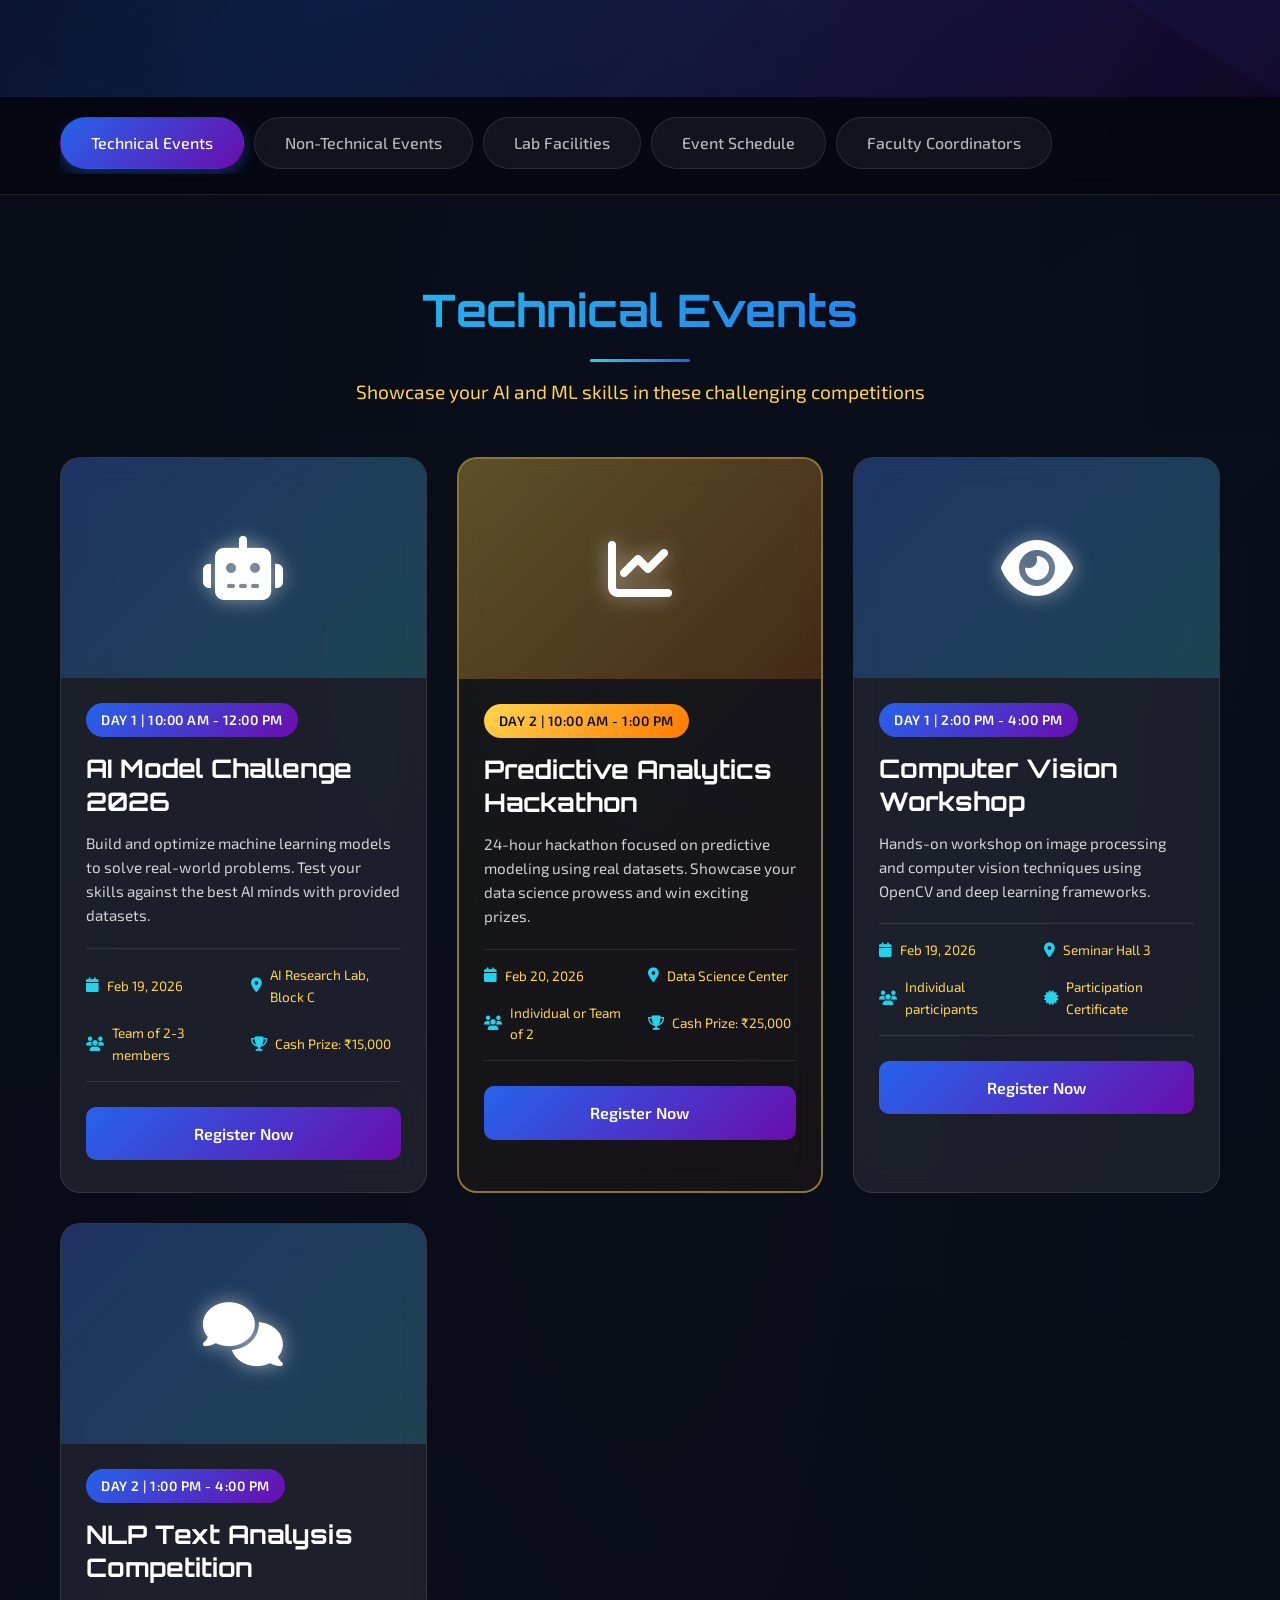
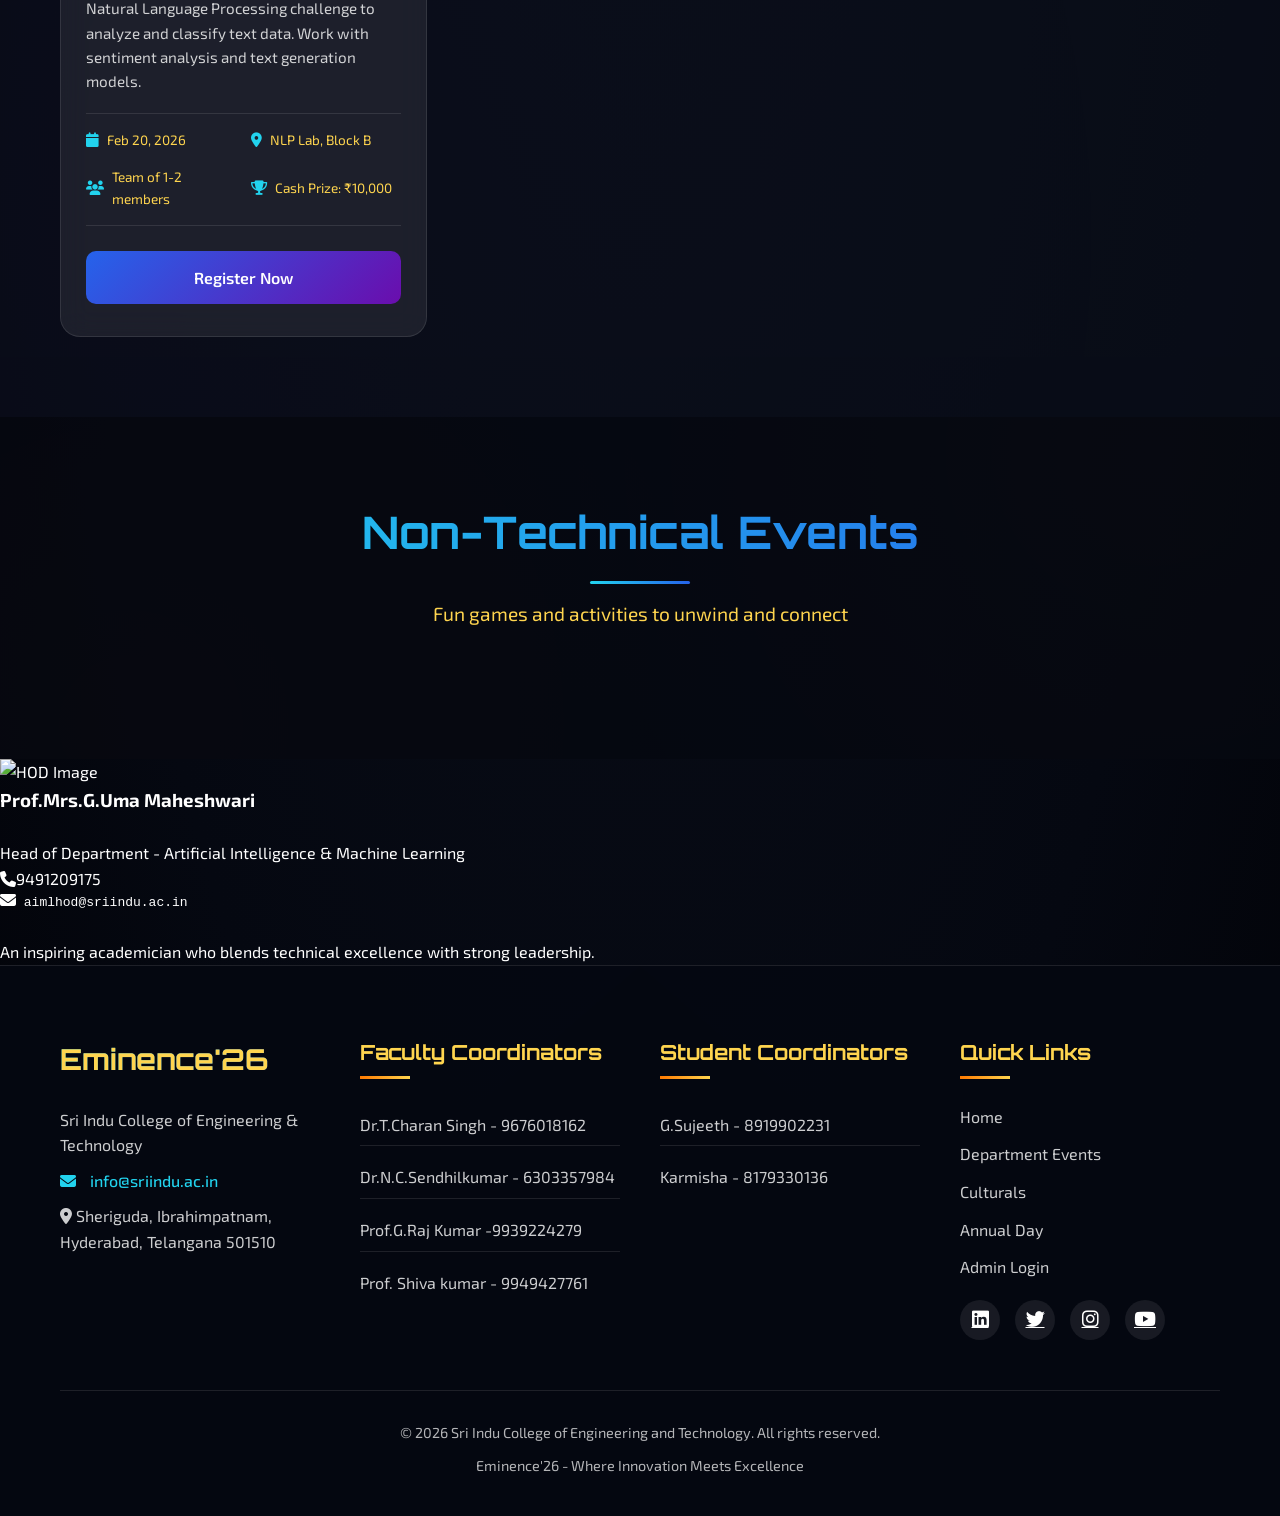
==== commit 22611932: "Add files via upload" ====
--- a/aiml.html
+++ b/aiml.html
@@ -223,195 +223,23 @@
             <p class="section-subtitle">Fun games and activities to unwind and connect</p>
             
             <div class="events-grid">
-                <!-- Event 1 -->
-                <div class="event-card non-tech">
-                    <div class="event-image">
-                        <i class="fas fa-gamepad"></i>
-                    </div>
-                    <div class="event-content">
-                        <div class="event-day">Day 2 | 2:00 PM - 4:00 PM</div>
-                        <h3 class="event-title">AI Trivia Challenge</h3>
-                        <p class="event-desc">Test your knowledge of AI history, concepts, and pioneers in this exciting quiz competition with rapid-fire rounds.</p>
-                        <div class="event-details">
-                            <p><i class="fas fa-calendar"></i> Feb 20, 2026</p>
-                            <p><i class="fas fa-map-marker-alt"></i> Quadrangle Area</p>
-                            <p><i class="fas fa-users"></i> Individual participation</p>
-                            <p><i class="fas fa-trophy"></i> Exciting Goodies</p>
-                        </div>
-                        <a href="https://forms.google.com" target="_blank" class="event-register-btn">Register Now</a>
-                    </div>
-                </div>
-                
-                <!-- Event 2 -->
-                <div class="event-card non-tech">
-                    <div class="event-image">
-                        <i class="fas fa-puzzle-piece"></i>
-                    </div>
-                    <div class="event-content">
-                        <div class="event-day">Day 1 | 1:00 PM - 1:30 PM</div>
-                        <h3 class="event-title">Tech Puzzle Hunt</h3>
-                        <p class="event-desc">Navigate through clues and puzzles with an AI theme. Team up and race against time to solve all challenges.</p>
-                        <div class="event-details">
-                            <p><i class="fas fa-calendar"></i> Feb 19, 2026</p>
-                            <p><i class="fas fa-map-marker-alt"></i> Campus Grounds</p>
-                            <p><i class="fas fa-users"></i> Team of 3-4 members</p>
-                            <p><i class="fas fa-trophy"></i> Surprise Gifts</p>
-                        </div>
-                        <a href="https://forms.google.com" target="_blank" class="event-register-btn">Register Now</a>
-                    </div>
-                </div>
-                
-                <!-- Event 3 -->
-                <div class="event-card non-tech">
-                    <div class="event-image">
-                        <i class="fas fa-robot"></i>
-                    </div>
-                    <div class="event-content">
-                        <div class="event-day">Day 1 & 2 | All Day</div>
-                        <h3 class="event-title">AI Art Exhibition</h3>
-                        <p class="event-desc">Display AI-generated art and creative projects. Open exhibition for all students to showcase their creative AI projects.</p>
-                        <div class="event-details">
-                            <p><i class="fas fa-calendar"></i> Feb 19-20, 2026</p>
-                            <p><i class="fas fa-map-marker-alt"></i> Department Lobby</p>
-                            <p><i class="fas fa-users"></i> Open to all</p>
-                            <p><i class="fas fa-medal"></i> Best Art Award</p>
-                        </div>
-                        <a href="https://forms.google.com" target="_blank" class="event-register-btn">Submit Artwork</a>
-                    </div>
-                </div>
-            </div>
-        </div>
-    </section>
-
-    <!-- Lab Facilities -->
-    <section id="facilities" class="lab-facilities">
-        <div class="container">
-            <h2 class="section-title">Department Lab Facilities</h2>
-            <p class="section-subtitle">State-of-the-art laboratories for AI & ML research</p>
-            
-            <div class="lab-grid">
-                <div class="lab-card">
-                    <div class="lab-icon">
-                        <i class="fas fa-server"></i>
-                    </div>
-                    <h3 class="lab-name">AI Research Lab</h3>
-                    <p class="lab-desc">High-performance computing cluster with GPU servers for deep learning research</p>
-                </div>
-                
-                <div class="lab-card">
-                    <div class="lab-icon">
-                        <i class="fas fa-database"></i>
-                    </div>
-                    <h3 class="lab-name">Data Science Lab</h3>
-                    <p class="lab-desc">Equipped with big data tools and visualization software for analytics projects</p>
-                </div>
-                
-                <div class="lab-card">
-                    <div class="lab-icon">
-                        <i class="fas fa-eye"></i>
-                    </div>
-                    <h3 class="lab-name">Computer Vision Lab</h3>
-                    <p class="lab-desc">Specialized hardware and software for image and video processing research</p>
-                </div>
-                
-                <div class="lab-card">
-                    <div class="lab-icon">
-                        <i class="fas fa-comments"></i>
-                    </div>
-                    <h3 class="lab-name">NLP Lab</h3>
-                    <p class="lab-desc">Natural language processing tools and linguistic databases for text analysis</p>
-                </div>
-                
-                <div class="lab-card">
-                    <div class="lab-icon">
-                        <i class="fas fa-robot"></i>
-                    </div>
-                    <h3 class="lab-name">Robotics Lab</h3>
-                    <p class="lab-desc">AI-powered robotics systems and simulation environments</p>
-                </div>
-                
-                <div class="lab-card">
-                    <div class="lab-icon">
-                        <i class="fas fa-project-diagram"></i>
-                    </div>
-                    <h3 class="lab-name">Project Lab</h3>
-                    <p class="lab-desc">Dedicated space for student projects and collaborative research</p>
-                </div>
-            </div>
-        </div>
-    </section>
-
-    <!-- Event Schedule -->
-    <section id="schedule" class="events-section">
-        <div class="container">
-            <h2 class="section-title">Department Event Schedule</h2>
-            <p class="section-subtitle">Detailed timeline of all AI & ML department events</p>
-            
-            <div class="table-container">
-                <table class="schedule-table">
-                    <thead>
-                        <tr>
-                            <th>Date</th>
-                            <th>Time</th>
-                            <th>Event</th>
-                            <th>Venue</th>
-                            <th>Type</th>
-                        </tr>
-                    </thead>
-                    <tbody>
-                        <tr>
-                            <td>Feb 19, 2026</td>
-                            <td class="time">10:00 AM - 12:00 PM</td>
-                            <td>AI Model Challenge</td>
-                            <td class="venue">AI Research Lab</td>
-                            <td>Technical</td>
-                        </tr>
-                        <tr>
-                            <td>Feb 19, 2026</td>
-                            <td class="time">1:00 PM - 1:30 PM</td>
-                            <td>Tech Puzzle Hunt</td>
-                            <td class="venue">Campus Grounds</td>
-                            <td>Non-Technical</td>
-                        </tr>
-                        <tr>
-                            <td>Feb 19, 2026</td>
-                            <td class="time">2:00 PM - 4:00 PM</td>
-                            <td>Computer Vision Workshop</td>
-                            <td class="venue">Seminar Hall 3</td>
-                            <td>Technical</td>
-                        </tr>
-                        <tr>
-                            <td>Feb 20, 2026</td>
-                            <td class="time">10:00 AM - 1:00 PM</td>
-                            <td>Predictive Analytics Hackathon</td>
-                            <td class="venue">Data Science Center</td>
-                            <td>Technical</td>
-                        </tr>
-                        <tr>
-                            <td>Feb 20, 2026</td>
-                            <td class="time">1:00 PM - 4:00 PM</td>
-                            <td>NLP Text Analysis Competition</td>
-                            <td class="venue">NLP Lab</td>
-                            <td>Technical</td>
-                        </tr>
-                        <tr>
-                            <td>Feb 20, 2026</td>
-                            <td class="time">2:00 PM - 4:00 PM</td>
-                            <td>AI Trivia Challenge</td>
-                            <td class="venue">Quadrangle</td>
-                            <td>Non-Technical</td>
-                        </tr>
-                        <tr>
-                            <td>Feb 19-20, 2026</td>
-                            <td class="time">All Day</td>
-                            <td>AI Art Exhibition</td>
-                            <td class="venue">Department Lobby</td>
-                            <td>Non-Technical</td>
-                        </tr>
-                    </tbody>
-                </table>
-            </div>
-        </div>
+        </div>
+    </section>
+
+
+
+        <!-- Departmental HOD Section -->
+    <section class="HOD-info">
+        <div><img src="assets/AIML_HOD.png" alt="HOD Image" class="HOD-image" height="200px" width="200px"></div>
+            <div class="HOD-details">
+                <h3 class="HOD-name">Prof.Mrs.G.Uma Maheshwari</h3>
+                <br>
+                <p class="HOD-title">Head of Department - Artificial Intelligence & Machine Learning</p>
+                <p class="HOD-contact"><i class="fas fa-phone"></i>9491209175</p>
+                <pre class="HOD-email"><i class="fas fa-envelope"></i> aimlhod@sriindu.ac.in</pre>
+                <br>
+                <p>An inspiring academician who blends technical excellence with strong leadership.</p>
+            </div>
     </section>
     <!-- Footer -->
     <footer class="footer">
